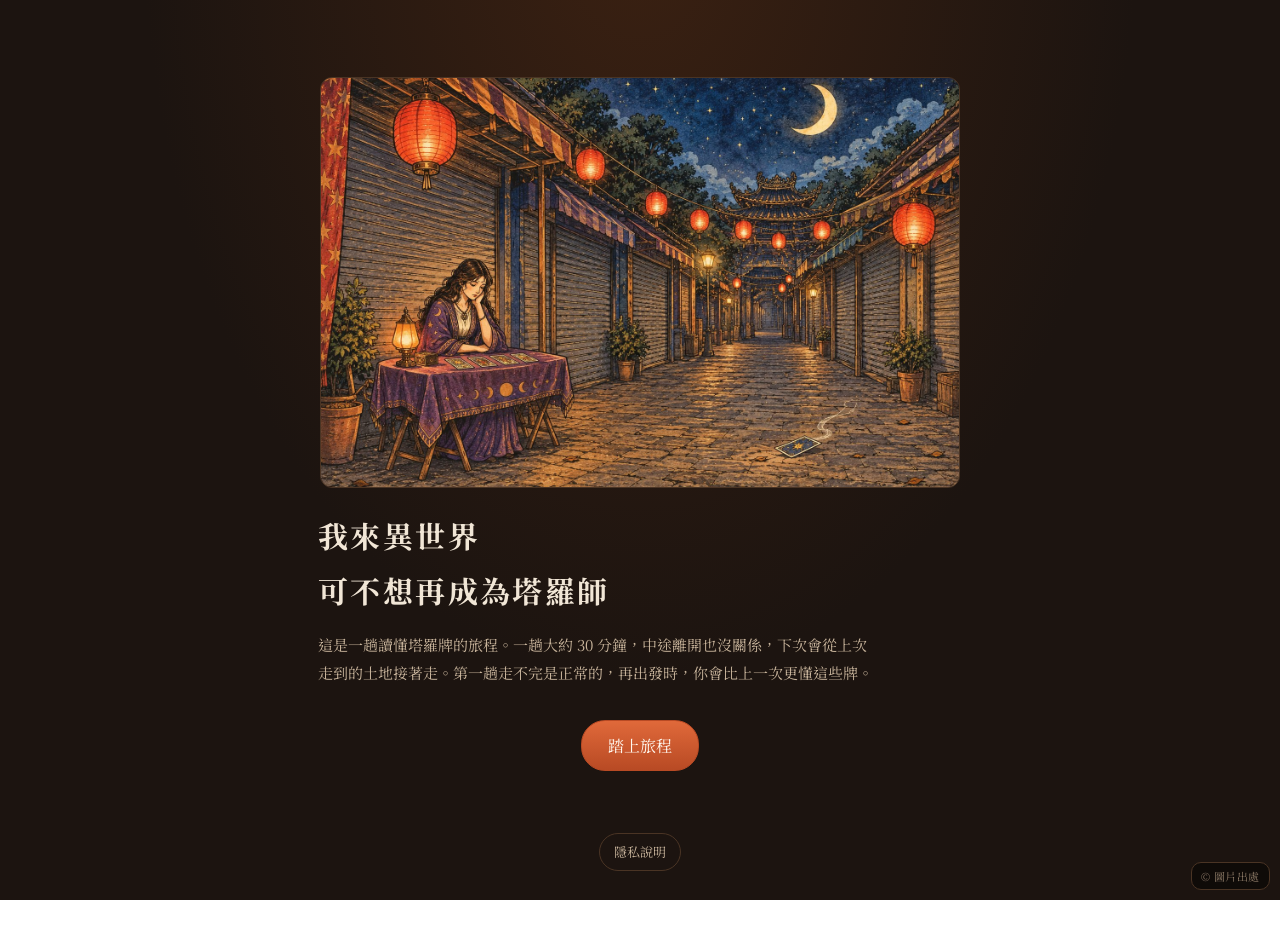
==== story/index.html @ 903586c2 "發佈阿爾卡納：共同首頁＋找塔羅師，本傳移到 story/ - 根目錄改為共同首頁與《來異世界找塔羅師》（星空首頁、Arcana Sky 標題與流星） - 《我來異世界可不想再成為塔羅師》移到 stor" ====
<!DOCTYPE html>
<html lang="zh-Hant">
<head>
<meta charset="utf-8">
<meta name="viewport" content="width=device-width, initial-scale=1">
<title>我來異世界可不想再成為塔羅師</title>
<link rel="stylesheet" href="../fonts/fonts.css">
<style>
:root{
  --bg:#1c1410; --bg2:#26190f; --ink:#f1e6d6; --ink2:#c9b59c; --muted:#8c7a66;
  --ember:#e0693a; --ember2:#f2a35c; --gold:#e8c27a; --line:#4a3424; --card:#f4e9d6; --card-ink:#3a2618;
}
*{box-sizing:border-box}
html,body{margin:0;background:radial-gradient(ellipse at 50% -10%,#3b2112 0%,var(--bg) 55%) fixed;color:var(--ink);
  font-family:"Noto Serif TC","Songti TC","PMingLiU",serif;line-height:1.85;min-height:100vh}
header{position:sticky;top:0;z-index:5;background:rgba(28,20,16,.92);backdrop-filter:blur(6px);border-bottom:1px solid var(--line);
  padding:10px 16px;display:flex;flex-wrap:wrap;gap:10px 16px;align-items:center;font-size:14px;color:var(--ink2)}
.meter{display:flex;align-items:center;gap:8px}
.meter-bar{width:120px;height:8px;border-radius:4px;background:#3a281b;overflow:hidden}
#heat-fill{height:100%;width:0;background:linear-gradient(90deg,var(--ember),var(--ember2));transition:width .6s}
#wand{padding:2px 8px;border:1px solid var(--line);border-radius:10px}
#wand.awake{color:var(--gold);border-color:var(--gold);box-shadow:0 0 10px rgba(232,194,122,.35)}
.spacer{flex:1}
.tool{background:none;border:1px solid var(--line);color:var(--muted);font:inherit;font-size:12px;padding:2px 8px;border-radius:8px;cursor:pointer}
.tool:hover{color:var(--ink2)}
#flags{display:none;gap:6px;flex-basis:100%;flex-wrap:wrap}
.flag{font-size:12px;padding:0 6px;border-radius:6px;background:#2d1f15}
.flag.good{color:#9fd18b}.flag.bad{color:#e88a7a}
main{max-width:680px;margin:0 auto;padding:28px 18px 80px}
#stage{animation:fade .4s}
@keyframes fade{from{opacity:0;transform:translateY(6px)}to{opacity:1}}
.chapter-kicker{color:var(--ember2);letter-spacing:.4em;font-size:14px;margin-top:20px}
.chapter-title{font-size:56px;margin:0;letter-spacing:.2em;color:var(--ink)}
.lead{color:var(--ink2);font-size:18px}
.home-intro{max-width:560px;margin:6px 0 18px;color:var(--ink2);font-size:15px;line-height:1.9}
.home-intro p{margin:6px 0}
.cover-hero{position:relative;max-width:760px;margin:10px auto 18px;border-radius:10px;overflow:hidden;border:1px solid var(--line)}
.cover-hero img{display:block;width:100%;aspect-ratio:3/2;object-fit:cover}
.cover-ov{position:absolute;left:0;right:0;bottom:0;padding:70px 24px 18px;background:linear-gradient(180deg,rgba(12,9,14,0) 0%,rgba(12,9,14,.55) 40%,rgba(12,9,14,.85) 100%)}
.cover-title{margin:0;font-size:clamp(36px,8vw,56px);letter-spacing:.2em;color:#fff8ec;text-shadow:0 2px 12px rgba(0,0,0,.7)}
.cover-lead{margin:4px 0 0;font-size:clamp(14px,3.6vw,18px);color:#f3e6cf;text-shadow:0 1px 8px rgba(0,0,0,.8)}.lead.small{font-size:15px;text-align:center}
.panel{background:rgba(255,255,255,.03);border:1px solid var(--line);border-radius:12px;padding:6px 18px;color:var(--ink2);font-size:15px}
.panel b{color:var(--ink)}
.step-label{font-size:13px;letter-spacing:.25em;color:var(--ember2);margin-bottom:14px}
.major-label{color:var(--gold)}
.narr{font-size:17px;margin:0 0 12px}
.hint{color:var(--muted);font-size:13px;text-align:center}
.dejavu{color:var(--gold);font-style:italic;font-size:15px;opacity:.9}
.btn-row{display:flex;gap:10px;justify-content:center;margin-top:22px;flex-wrap:wrap}
.btn{font:inherit;font-size:16px;padding:10px 26px;border-radius:24px;cursor:pointer;border:1px solid var(--ember)}
.btn.primary{background:linear-gradient(180deg,#e0693a,#b84a24);color:#fff8ef;border-color:#b84a24}
.btn.primary:hover{filter:brightness(1.1)}
.btn.ghost{background:none;color:var(--ink2);border-color:var(--line)}
.card-row{display:flex;gap:18px;justify-content:center;margin:20px 0 34px;flex-wrap:wrap}
.card-slot{display:flex;flex-direction:column;align-items:center;gap:6px}
.slot-cap{font-size:13px;color:var(--muted);letter-spacing:.2em}
.card{width:112px;height:187px;border-radius:8px;position:relative;flex:none}
.card.back{background:#5a2b16;border:2px solid #8a4a2a;box-shadow:0 6px 16px rgba(0,0,0,.4)}
.back-pattern{position:absolute;inset:8px;border:1px solid rgba(242,163,92,.5);border-radius:6px;
  background:repeating-linear-gradient(45deg,rgba(242,163,92,.12) 0 6px,transparent 6px 12px)}
.card.back.clickable{cursor:pointer;transition:transform .2s}
.card.back.clickable:hover{transform:translateY(-6px);box-shadow:0 10px 22px rgba(224,105,58,.35)}
.card.back.dim{opacity:.3;cursor:default;transform:none;box-shadow:none}
.card.face{background:var(--card);color:var(--card-ink);border:2px solid #c9a774;box-shadow:0 6px 16px rgba(0,0,0,.45)}
.card.face.major{border-color:var(--gold);background:linear-gradient(180deg,#fbf2df,#efdcb8)}
.card-inner{position:absolute;inset:0;display:flex;flex-direction:column;align-items:center;justify-content:center;gap:4px;transition:transform .3s}
.card.reversed .card-inner{transform:rotate(180deg)}
/* 1909 Pam-A 牌面 */
.card.face.art{padding:0;overflow:visible;background:#f4ecd8;border:2px solid #c9a774}
.card.face.art.major{border-color:var(--gold)}
.card-art{position:absolute;inset:0;border-radius:6px;overflow:hidden;transition:transform .3s}
.card-art img{width:100%;height:100%;object-fit:cover;display:block}
.card.reversed .card-art{transform:rotate(180deg)}
.card-cap{position:absolute;bottom:-24px;left:-20px;right:-20px;text-align:center;font-size:12px;color:var(--ink2);letter-spacing:.08em;white-space:nowrap}
.card.reversed .card-cap .o{color:#e88a7a}
/* 小牌（回憶、圖鑑、回憶牆） */
.mini-art{display:inline-block;flex:none;width:var(--mw,44px);aspect-ratio:3/5;border-radius:4px;overflow:hidden;border:1px solid #c9a774;background:#f4ecd8;vertical-align:middle}
.mini-art img{width:100%;height:100%;object-fit:cover;display:block}
.mini-art.rev img{transform:rotate(180deg)}
.mini-art.back{background:repeating-linear-gradient(45deg,rgba(242,163,92,.12) 0 5px,transparent 5px 10px),#3a2214;border-color:var(--line);display:inline-grid;place-items:center;color:var(--muted);font-size:18px}
.sum-card{width:auto;min-width:150px;display:flex;align-items:center;gap:10px}
.sum-card .mini-art{--mw:46px}
.cgrid{display:grid;grid-template-columns:repeat(4,1fr);gap:10px}
@media (max-width:420px){.cgrid{grid-template-columns:repeat(2,1fr)}}
.ccell{display:flex;flex-direction:column;align-items:center;gap:5px;padding:8px 4px;border-radius:8px;border:1px solid var(--line);font-size:13px;text-align:center}
.ccell .mini-art{--mw:64px}
.ccell small{font-size:11px;color:var(--muted)}
.ccell.solved{background:rgba(232,194,122,.15);border-color:var(--gold);color:var(--gold)}
.ccell.solved .mini-art{border-color:var(--gold);box-shadow:0 0 10px rgba(232,194,122,.35)}
.ccell.seen{color:var(--ink2)}.ccell.seen .mini-art{opacity:.45;filter:grayscale(.6)}
.ccell.unseen{color:var(--muted)}
.portrait.has-img{width:88px;height:88px;padding:0;overflow:hidden}
.portrait.has-img img{width:100%;height:100%;object-fit:cover;display:block}
.cover-img{display:block;width:100%;max-width:760px;margin:18px auto 6px;border-radius:10px;border:1px solid var(--line);aspect-ratio:3/2;object-fit:cover}
.cc-cover{display:block;width:calc(100% + 40px);margin:-18px -20px 12px;height:120px;object-fit:cover;border-radius:14px 14px 0 0;opacity:.9}
.chapter-card{overflow:hidden}
.wt-cards{display:flex;gap:6px;margin:4px 0 6px}
.wt-cards .mini-art{--mw:34px}
.card-num{font-size:34px;font-weight:700;color:#a7432a}
.card.major .card-num{color:#8a6a1e}
.card-name{font-size:18px;font-weight:600;letter-spacing:.1em}
.card-code{font-size:11px;color:#8c7356;letter-spacing:.15em}
.card-orient{position:absolute;bottom:-24px;left:0;right:0;text-align:center;font-size:12px;color:var(--ink2)}
.card.reversed .card-orient{color:#e88a7a}
.flip-in{animation:flip .45s}
@keyframes flip{from{transform:rotateY(90deg)}to{transform:rotateY(0)}}
.event{display:flex;gap:22px;align-items:flex-start;margin-bottom:40px}
.event .card{margin-top:4px}
.event-text{flex:1}
@media (max-width:520px){.event{flex-direction:column;align-items:center}.event .card{margin-bottom:22px}}
.options{display:flex;flex-direction:column;gap:10px}
.option{font:inherit;font-size:16px;text-align:left;padding:12px 16px;border-radius:10px;cursor:pointer;
  background:rgba(255,255,255,.04);color:var(--ink);border:1px solid var(--line);transition:all .2s}
.option:hover:not(:disabled){border-color:var(--ember2);background:rgba(224,105,58,.08)}
.option.picked{border-color:var(--ember2);background:rgba(224,105,58,.14)}
.option.faded{opacity:.35}
.option:disabled{cursor:default}
.outcome{margin-top:18px}
.attitude{font-size:14px;color:var(--ink2);border-left:3px solid var(--line);padding-left:10px}
.gain{display:inline-block;margin-top:4px;padding:2px 14px;border-radius:14px;background:rgba(224,105,58,.2);color:var(--ember2);font-weight:600;animation:pop .5s}
.gain.muted{background:rgba(255,255,255,.05);color:var(--muted);font-weight:400}
@keyframes pop{0%{transform:scale(.6);opacity:0}70%{transform:scale(1.15)}100%{transform:scale(1)}}
.ending{text-align:center;padding:30px 20px;border-radius:14px;border:1px solid var(--line);margin-top:10px}
.ending.awake{border-color:var(--gold);box-shadow:0 0 40px rgba(232,194,122,.2) inset}
.ending-tag{margin-top:10px;font-size:14px;letter-spacing:.2em;color:var(--gold)}
.ending.half .ending-tag{color:var(--muted)}
.summary{display:flex;flex-direction:column;gap:6px}
.sum-row{display:flex;gap:12px;align-items:center;padding:8px 12px;border-radius:8px;background:rgba(255,255,255,.03);font-size:15px}
.sum-card{width:96px;flex:none;color:var(--ink)}
.sum-att{flex:1;color:var(--ink2)}
.pt{color:var(--ember2);font-weight:600}.pt.zero{color:var(--muted)}.pt.muted{color:var(--muted);font-weight:400;font-size:13px}
.grid{display:grid;grid-template-columns:repeat(4,1fr);gap:8px}
.cell{border-radius:8px;padding:10px 6px;text-align:center;font-size:14px;border:1px solid var(--line);min-height:58px;display:flex;flex-direction:column;justify-content:center}
.cell small{font-size:11px;color:var(--muted)}
.cell.solved{background:rgba(232,194,122,.15);border-color:var(--gold);color:var(--gold)}
.cell.seen{color:var(--ink2);opacity:.6}
.cell.unseen{color:var(--muted)}
h3.sec{font-size:15px;color:var(--ink2);letter-spacing:.15em;margin:22px 0 10px;font-weight:600}
.people{display:grid;grid-template-columns:1fr 1fr;gap:10px}
@media (max-width:520px){.people{grid-template-columns:1fr}}
.person{display:flex;gap:12px;border:1px solid var(--line);border-radius:10px;padding:10px;background:rgba(255,255,255,.03)}
.person.met{border-color:#7a4a2a}
.portrait{width:72px;height:96px;flex:none;border-radius:8px;background:linear-gradient(180deg,#4a2615,#2b170d);border:1px solid #8a4a2a;
  display:flex;flex-direction:column;align-items:center;justify-content:center;color:var(--ember2);font-size:22px;font-weight:700}
.portrait small{font-size:10px;color:var(--muted);font-weight:400;margin-top:4px}
.person.unmet .portrait{background:#241912;border-color:var(--line);color:var(--muted)}
.pname{font-weight:600;color:var(--ink)}.pcard{font-size:12px;color:var(--gold);margin-left:8px;font-weight:400}
.pinfo p{margin:4px 0 0;font-size:13px;line-height:1.7;color:var(--ink2)}
.person.unmet .pname{color:var(--muted)}
#toast{position:fixed;left:50%;bottom:24px;transform:translate(-50%,20px);background:#3a2214;border:1px solid var(--gold);color:var(--gold);
  padding:8px 18px;border-radius:20px;opacity:0;pointer-events:none;z-index:30}
#toast.show{animation:toast 2.4s}
@keyframes toast{0%{opacity:0;transform:translate(-50%,20px)}12%,80%{opacity:1;transform:translate(-50%,0)}100%{opacity:0;transform:translate(-50%,0)}}
.center{text-align:center}
.deck-table{position:relative;height:250px;margin:10px 0 0}
.deck-card{position:absolute;left:50%;top:20px;margin-left:-56px;transition:transform .6s cubic-bezier(.2,.8,.2,1),opacity .4s,top .3s}
.deck-card.shuffling{animation:riffle .7s ease-in-out 2}
@keyframes riffle{0%,100%{transform:translateX(0)}35%{transform:translateX(var(--dx)) rotate(4deg)}65%{transform:translateX(calc(var(--dx) * -.3))}}
.deck-card.fanned:hover:not(.taken):not(.dim){top:4px}
.deck-card.taken{opacity:0;pointer-events:none}
.deck-card.dim{opacity:.25;cursor:default}
.picked-row{min-height:200px;margin-top:0}
.picked-row .slot-cap{margin-top:22px}
body[data-theme="water"]{--bg:#0e1820;--bg2:#13222d;--ink:#e3eef3;--ink2:#a9c3cf;--muted:#6f8a97;
  --ember:#3a8fb7;--ember2:#7cc4e0;--gold:#bfe3f0;--line:#244150;--card:#eef5f7;--card-ink:#173040}
body[data-theme="water"]{background:radial-gradient(ellipse at 50% -10%,#173a4d 0%,var(--bg) 55%) fixed}
body[data-theme="water"] header{background:rgba(14,24,32,.92)}
body[data-theme="water"] .meter-bar{background:#1d3340}
body[data-theme="water"] .card.back{background:#16405a;border-color:#2f6f8f}
body[data-theme="water"] .back-pattern{border-color:rgba(124,196,224,.5);background:repeating-linear-gradient(45deg,rgba(124,196,224,.12) 0 6px,transparent 6px 12px)}
body[data-theme="water"] .card.face{border-color:#8fb9c9}
body[data-theme="water"] .card.face.major{border-color:#c9a774;background:linear-gradient(180deg,#fbf2df,#efdcb8)}
body[data-theme="water"] .card-num{color:#2a6f93}
body[data-theme="water"] .card.major .card-num{color:#8a6a1e}
body[data-theme="water"] .btn.primary{background:linear-gradient(180deg,#3a8fb7,#256a8c);border-color:#256a8c}
body[data-theme="water"] .option:hover:not(:disabled){background:rgba(58,143,183,.1)}
body[data-theme="water"] .option.picked{background:rgba(58,143,183,.18)}
body[data-theme="water"] .gain{background:rgba(58,143,183,.22)}
body[data-theme="water"] .portrait{background:linear-gradient(180deg,#1b4560,#10283a);border-color:#2f6f8f}
body[data-theme="water"] #toast{background:#14303f}
body[data-theme="air"]{--bg:#15161d;--bg2:#1c1d27;--ink:#eceef6;--ink2:#b4b8cc;--muted:#7a7f96;
  --ember:#6c74b8;--ember2:#aab1ea;--gold:#d9dcf5;--line:#33364a;--card:#f1f2f7;--card-ink:#24263a}
body[data-theme="air"]{background:radial-gradient(ellipse at 50% -10%,#2a2d45 0%,var(--bg) 55%) fixed}
body[data-theme="air"] header{background:rgba(21,22,29,.92)}
body[data-theme="air"] .meter-bar{background:#262838}
body[data-theme="air"] .card.back{background:#2f3352;border-color:#555b8f}
body[data-theme="air"] .back-pattern{border-color:rgba(170,177,234,.5);background:repeating-linear-gradient(45deg,rgba(170,177,234,.12) 0 6px,transparent 6px 12px)}
body[data-theme="air"] .card.face{border-color:#a6aac8}
body[data-theme="air"] .card-num{color:#4b52a0}
body[data-theme="air"] .btn.primary{background:linear-gradient(180deg,#6c74b8,#4d5494);border-color:#4d5494}
body[data-theme="air"] .option:hover:not(:disabled){background:rgba(108,116,184,.1)}
body[data-theme="air"] .option.picked{background:rgba(108,116,184,.2)}
body[data-theme="air"] .gain{background:rgba(108,116,184,.25)}
body[data-theme="air"] .portrait{background:linear-gradient(180deg,#30355a,#1d2036);border-color:#555b8f}
body[data-theme="air"] #toast{background:#262840}
body[data-theme="earth"]{--bg:#14170f;--bg2:#1b1f14;--ink:#eee9d6;--ink2:#c3bc9c;--muted:#8a8669;
  --ember:#7f9440;--ember2:#c9b45a;--gold:#e6d58c;--line:#3a3f27;--card:#f3efdf;--card-ink:#2e2b17}
body[data-theme="earth"]{background:radial-gradient(ellipse at 50% -10%,#2f3518 0%,var(--bg) 55%) fixed}
body[data-theme="earth"] header{background:rgba(20,23,15,.92)}
body[data-theme="earth"] .meter-bar{background:#272b1a}
body[data-theme="earth"] .card.back{background:#3d4520;border-color:#6d7a36}
body[data-theme="earth"] .back-pattern{border-color:rgba(201,180,90,.5);background:repeating-linear-gradient(45deg,rgba(201,180,90,.12) 0 6px,transparent 6px 12px)}
body[data-theme="earth"] .card.face{border-color:#bfb17a}
body[data-theme="earth"] .card-num{color:#6b7a2a}
body[data-theme="earth"] .card.major .card-num{color:#8a6a1e}
body[data-theme="earth"] .btn.primary{background:linear-gradient(180deg,#7f9440,#5f7130);border-color:#5f7130}
body[data-theme="earth"] .option:hover:not(:disabled){background:rgba(127,148,64,.1)}
body[data-theme="earth"] .option.picked{background:rgba(127,148,64,.2)}
body[data-theme="earth"] .gain{background:rgba(127,148,64,.25)}
body[data-theme="earth"] .portrait{background:linear-gradient(180deg,#3f4722,#232812);border-color:#6d7a36}
body[data-theme="earth"] #toast{background:#2a3018}
.chapter-card.theme-air{background:linear-gradient(135deg,#262a44,#15161d);border-color:#555b8f;color:#eceef6}
.chapter-card.theme-earth{background:linear-gradient(135deg,#2f3518,#14170f);border-color:#6d7a36;color:#eee9d6}
body[data-theme="cliff"]{--bg:#110f17;--bg2:#1a1722;--ink:#f0eadb;--ink2:#c2b9a3;--muted:#857d6c;
  --ember:#b8913f;--ember2:#e3c172;--gold:#f0d68c;--line:#3a3329;--card:#f6efdf;--card-ink:#2b2416}
body[data-theme="cliff"]{background:radial-gradient(ellipse at 50% -10%,#2c2338 0%,var(--bg) 60%) fixed}
body[data-theme="cliff"] header{background:rgba(17,15,23,.92)}
body[data-theme="cliff"] .btn.primary{background:linear-gradient(180deg,#b8913f,#8c6c2a);border-color:#8c6c2a}
body[data-theme="cliff"] .option.picked{background:rgba(184,145,63,.18)}
#hud.finale .meter,#hud.finale #wand,#hud.finale #run-num,#hud.finale #toggle-flags,#hud.finale #reset{display:none}
.chapter-card.theme-cliff{background:linear-gradient(135deg,#2c2338,#110f17);border-color:#8c6c2a;color:#f0eadb}
.toolchip{display:inline-block;padding:2px 10px;border-radius:12px;border:1px solid var(--line);margin:2px;font-size:14px;color:var(--muted)}
.toolchip.on{border-color:var(--gold);color:var(--gold)}
.judge-block{margin:18px 0 6px}
.judge-land{font-size:14px;letter-spacing:.2em;color:var(--ember2);margin-bottom:8px}
.own{display:flex;gap:8px;margin-top:8px}
.own-input{flex:1;font:inherit;font-size:15px;padding:8px 12px;border-radius:10px;border:1px solid var(--line);background:rgba(255,255,255,.04);color:var(--ink)}
.btn.small{font-size:14px;padding:6px 16px}
.judged{color:var(--gold)}
.home-title{font-size:30px;margin:6px 0 0;letter-spacing:.08em}
.chapters{display:grid;gap:14px;margin-top:20px}
.chapter-card{font:inherit;text-align:left;cursor:pointer;border-radius:14px;padding:18px 20px;border:1px solid;transition:transform .2s}
.chapter-card:hover{transform:translateY(-3px)}
.chapter-card.theme-fire{background:linear-gradient(135deg,#3a1d10,#1f140e);border-color:#7a4a2a;color:#f1e6d6}
.chapter-card.theme-water{background:linear-gradient(135deg,#123247,#0e1820);border-color:#2f6f8f;color:#e3eef3}
.cc-kicker{font-size:13px;letter-spacing:.3em;opacity:.7}
.cc-title{font-size:32px;font-weight:700;letter-spacing:.2em}
.cc-lead{opacity:.85}
.cc-meta{font-size:13px;opacity:.6;margin-top:6px}
.meet{margin:4px 0 12px;padding:6px 12px;border-left:3px solid var(--ember2);background:rgba(255,255,255,.04);border-radius:0 8px 8px 0;font-size:14px;color:var(--ink2)}
.meet b{color:var(--ink);margin-right:2px}.meet-label{font-size:11px;letter-spacing:.2em;color:var(--ember2);margin-right:10px}
#confirm{position:fixed;inset:0;background:rgba(0,0,0,.6);display:none;align-items:center;justify-content:center;z-index:20}
#confirm .box{background:var(--bg2);border:1px solid var(--line);border-radius:12px;padding:20px 24px;max-width:320px;text-align:center}
.journey-box{text-align:center;margin:8px 0 28px}
.spread{display:flex;flex-direction:column;gap:16px;margin:10px 0 24px;padding:18px;border:1px solid var(--line);border-radius:14px;background:rgba(255,255,255,.03)}
.spread-label{font-size:13px;color:var(--muted);letter-spacing:.15em;margin-bottom:6px}
.spread-cards{display:flex;flex-wrap:wrap;gap:6px}
.mini{width:48px;height:76px;border-radius:5px;background:var(--card);color:var(--card-ink);border:1px solid #c9a774;display:flex;flex-direction:column;align-items:center;justify-content:center;font-size:11px;line-height:1.25;text-align:center;padding:2px}
.mini b{font-size:15px}
.mini.major{border-color:var(--gold);background:linear-gradient(180deg,#fbf2df,#efdcb8)}
.mini.rev{transform:rotate(180deg)}
.spread-quotes p{margin:4px 0;color:var(--ink);font-size:16px}
.narr.wedge{font-size:18px;line-height:2.1}
.keep-tilt{color:var(--ink);max-width:640px;margin:18px auto 6px;padding:16px 18px;border:1px solid var(--line);border-radius:12px;background:rgba(255,255,255,.03)}
.keep-tilt h3{margin:0 0 10px;font-size:16px;letter-spacing:.12em;color:var(--gold)}
.tilt-row{display:grid;grid-template-columns:56px 1fr 80px;gap:10px;align-items:center;margin:8px 0;font-size:14px}
.tilt-axis{position:relative;height:18px}
.tilt-axis::before{content:"";position:absolute;left:0;right:0;top:8px;height:2px;background:var(--line)}
.tilt-axis::after{content:"";position:absolute;left:50%;top:2px;width:2px;height:14px;background:var(--gold);transform:translateX(-1px)}
.tilt-dot{position:absolute;top:2px;width:14px;height:14px;border-radius:50%;background:var(--ember2);transform:translateX(-7px);box-shadow:0 0 8px rgba(232,194,122,.5)}
.tilt-ends{display:grid;grid-template-columns:56px 1fr 80px;gap:10px;font-size:11px;color:var(--muted)}
.tilt-ends span:nth-child(2){display:flex;justify-content:space-between}
.tilt-word{color:var(--ink2);font-size:13px}
.tilt-row small{display:block;font-size:11px;color:var(--muted)}
.tilt-read{margin-top:12px;padding-top:12px;border-top:1px dashed var(--line);font-size:15px;line-height:1.85;color:var(--ink)}
.tilt-read p{margin:0 0 8px}
.tilt-mode{margin-top:14px;padding-top:12px;border-top:1px dashed var(--line);font-size:15px;line-height:1.8;color:var(--ink2)}
.tilt-mode b{color:var(--ink);font-size:18px}
.wedge-img{display:block;width:100%;max-width:760px;margin:6px auto 18px;border-radius:10px;border:1px solid var(--line);aspect-ratio:1299/833;object-fit:cover}
.atlas-btn{position:relative}
.atlas-btn.fresh{border-color:var(--gold);color:var(--gold);box-shadow:0 0 0 0 rgba(232,194,122,.6);animation:atlasPulse 1.8s ease-out infinite}
.atlas-btn.fresh::after{content:"新";position:absolute;top:-8px;right:-8px;background:var(--gold);color:#2a1a0c;font-size:11px;font-weight:700;border-radius:10px;padding:1px 6px}
@keyframes atlasPulse{0%{box-shadow:0 0 0 0 rgba(232,194,122,.55)}70%{box-shadow:0 0 0 14px rgba(232,194,122,0)}100%{box-shadow:0 0 0 0 rgba(232,194,122,0)}}
.atlas-lead{color:var(--ink2);margin:0 0 6px}
.atlas-nav{display:flex;flex-wrap:wrap;gap:6px;margin:10px 0 4px}
.atlas-nav a{font-size:13px;color:var(--ink2);border:1px solid var(--line);border-radius:14px;padding:2px 12px;text-decoration:none}
.atlas-land{margin-top:28px;padding-top:6px;border-top:1px solid var(--line)}
.atlas-land h2{font-size:22px;margin:10px 0 4px;letter-spacing:.1em}
.atlas-missing{font-size:14px;color:var(--ink2);margin:4px 0 0;padding:8px 12px;border-left:3px solid var(--gold);background:rgba(255,255,255,.03);border-radius:0 8px 8px 0}
.wedge-card{justify-content:center}
.keep-title{text-align:center;font-size:26px;margin:6px 0;letter-spacing:.08em}
.keep-holder{display:flex;justify-content:center;margin:16px 0}
.keep-img{width:100%;max-width:min(520px,calc((100svh - 150px) * .5625));border-radius:12px;box-shadow:0 10px 30px rgba(0,0,0,.5)}
.wall{display:grid;grid-template-columns:repeat(auto-fill,minmax(180px,1fr));gap:14px;margin:18px 0}
.wall-tile{font:inherit;text-align:left;background:linear-gradient(180deg,#2c2338,#110f17);color:#f0eadb;border:1px solid #8c6c2a;border-radius:12px;padding:14px;cursor:pointer;min-height:150px;display:flex;flex-direction:column;gap:4px}
.wall-tile.loop{border-color:#4a3d55;opacity:.85}
.wall-tile:hover{filter:brightness(1.15)}
.wt-n{font-size:20px;font-weight:700}.wt-e{font-size:13px;color:#c9a774}.wt-q{font-size:14px;flex:1;line-height:1.6}.wt-d{font-size:12px;color:#857d6c}
.fb-label{margin:18px 0 6px;color:var(--ink2);font-size:14px}
.fb-row{display:flex;gap:8px;flex-wrap:wrap}
.option.fb-chip{width:auto;display:inline-block;margin:0}
.star{font-size:30px;background:none;border:none;color:#5a5048;cursor:pointer;padding:0 2px}.star.on{color:var(--gold)}
.fb-input,.fb-text{width:100%;box-sizing:border-box}
.fb-text{min-height:120px;font:inherit;resize:vertical}
.privacy p{margin:12px 0;line-height:1.9}
.home-foot{display:flex;gap:10px;justify-content:center;flex-wrap:wrap;margin-top:34px}
.btn.small{font-size:13px;padding:6px 14px}
a.btn{text-decoration:none;display:inline-block}
[hidden]{display:none!important}
.keep-lead{text-align:center;color:var(--ink2);margin:4px 0 0}
.keep-lines{max-width:560px;margin:10px auto 0;color:var(--ink2);font-size:15px;line-height:1.9}
.keep-lines p{margin:4px 0}
.hint.center{text-align:center}
#credit-tag{position:fixed;right:10px;bottom:10px;z-index:15;display:none;font:inherit;font-size:11px;letter-spacing:.05em;padding:3px 9px;border-radius:10px;
  background:rgba(0,0,0,.45);border:1px solid var(--line);color:var(--muted);cursor:pointer}
#credit-tag:hover{color:var(--ink2)}
#credits{position:fixed;inset:0;background:rgba(0,0,0,.7);display:none;align-items:center;justify-content:center;z-index:30;padding:16px}
#credits .box{background:var(--bg2);border:1px solid var(--line);border-radius:12px;padding:22px 24px;max-width:460px;font-size:14px;line-height:1.9;color:var(--ink2)}
#credits h3{margin:0 0 8px;color:var(--ink);font-size:18px;letter-spacing:.1em}
#credits p{margin:8px 0}
.unlock-hint{text-align:center;color:var(--muted);font-size:14px;margin:6px 0 0}
/* 圖鑑放大視窗 */
.zoomable{cursor:pointer;transition:transform .15s,box-shadow .15s}
.zoomable:hover{transform:translateY(-2px);box-shadow:0 6px 16px rgba(0,0,0,.35)}
#zoom{position:fixed;inset:0;z-index:30;background:rgba(0,0,0,.72);display:flex;align-items:center;justify-content:center;padding:16px}
.zoom-box{position:relative;background:var(--bg2);border:1px solid var(--line);border-radius:14px;max-width:640px;width:100%;max-height:92vh;overflow:auto;
  display:flex;gap:20px;padding:22px;align-items:flex-start}
@media (max-width:560px){.zoom-box{flex-direction:column;align-items:center;padding:18px}}
.zoom-x{position:absolute;top:6px;right:10px;background:none;border:none;color:var(--ink2);font-size:28px;line-height:1;cursor:pointer;padding:4px 8px}
.zoom-portrait{flex:none;width:240px;aspect-ratio:1/1;object-fit:cover;border-radius:10px;border:1px solid #8a4a2a}
.zoom-portrait.ph{display:grid;place-items:center;background:linear-gradient(180deg,#4a2615,#2b170d);font-size:22px}
.zoom-card{flex:none;width:200px;aspect-ratio:3/5;border-radius:8px;overflow:hidden;border:2px solid #c9a774;background:#f4ecd8}
.zoom-card img{width:100%;height:100%;object-fit:cover;display:block}
.zoom-card.rev img{transform:rotate(180deg)}
@media (max-width:560px){.zoom-portrait{width:180px}.zoom-card{width:150px}}
.zoom-body{flex:1;min-width:0}
.zoom-body h3{margin:0;font-size:22px;color:var(--gold)}
.zoom-sub{font-size:13px;color:var(--ink2);letter-spacing:.08em;margin-bottom:8px}
.zoom-body p{margin:4px 0 10px;font-size:15px}
.zoom-tag{color:var(--ink2)}
.zoom-sec{font-size:12px;color:var(--muted);letter-spacing:.12em;margin-top:12px;border-top:1px solid var(--line);padding-top:8px}
.zoom-got{color:var(--gold)}
.zoom-not{color:var(--muted)}
.meaning-box{margin:10px 0;padding:10px 12px;border-radius:8px;background:rgba(201,167,116,.10);border:1px solid rgba(201,167,116,.35);font-size:14px;line-height:1.7}
.meaning-box b{display:block;color:var(--gold);font-size:13px;letter-spacing:.06em;margin-bottom:2px}
.tip-box{margin:8px 0;padding:8px 12px;border-radius:8px;border:1px dashed var(--line);font-size:14px;color:var(--ink2)}
.home-hero{display:block;width:100%;max-width:640px;margin:0 auto 14px;border-radius:12px;border:1px solid var(--line);aspect-ratio:1299/833;object-fit:cover}
.knows-box{display:flex;gap:8px;align-items:center;justify-content:center;margin:6px 0 0;font-size:14px;color:var(--ink2);cursor:pointer}
.knows-box input{width:18px;height:18px;accent-color:#c9a774}

/* ===== 楔子：一路往下滑（2026-11-23） ===== */
body.wedge-mode{background:#0d0907}
body.wedge-mode #credit-tag{display:none!important}
.ws{margin:-28px -18px 0;position:relative}
.ws-top{position:sticky;z-index:3;overflow:visible;will-change:transform}
.ws-top img{position:absolute;left:0;top:0;width:100%;object-fit:cover;object-position:28% 60%;display:block}
/* 圖的下緣淡進黑色，並往下多蓋一段：文字捲上來時會先淡掉，像是消失在圖裡 */
.ws-fade{position:absolute;left:0;right:0;top:calc(var(--h, 300px) - 80px);height:160px;pointer-events:none;
  background:linear-gradient(180deg,rgba(13,9,7,0) 0%,#0d0907 50%,rgba(13,9,7,.85) 62%,rgba(13,9,7,0) 100%)}
.ws-label{position:absolute;left:18px;top:12px;font-size:13px;letter-spacing:.3em;color:#f3e6cf;text-shadow:0 1px 8px rgba(0,0,0,.9)}
.ws-body{position:relative;z-index:1;padding:84px 22px 0;max-width:640px;margin-left:auto;margin-right:auto}
.ws-body .narr.wedge{margin:0 0 2.2em}
.ws-zone{position:relative;z-index:6}
.ws-fool{position:sticky;display:flex;justify-content:center;will-change:transform,opacity,filter}
.ws-fool .card{width:150px;height:250px}
.ws-fool .card-cap{display:none}
.ws-dark{position:fixed;inset:0;background:#000;opacity:0;z-index:4;pointer-events:none;transition:opacity .8s}
.ws-dark.out{opacity:0!important}
.ws-cue{position:fixed;left:50%;bottom:22px;transform:translateX(-50%);z-index:7;font-size:14px;letter-spacing:.3em;color:var(--ink2);
  display:flex;flex-direction:column;align-items:center;pointer-events:none;animation:cue 1.8s ease-in-out infinite}
.ws-cue span{font-size:22px;line-height:1}
@keyframes cue{0%,100%{translate:0 0}50%{translate:0 6px}}
@media (prefers-reduced-motion:reduce){.ws-cue{animation:none}}

/* ===== 「繼續」固定在畫面下方同一個位置（2026-11-23） ===== */
main{display:flex;flex-direction:column;min-height:calc(100svh - 52px)}
#stage{flex:1;display:flex;flex-direction:column}
/* 只固定「只有一顆按鈕」的那一列（繼續、前往下一章…）；有好幾顆按鈕的結尾列維持原位 */
#stage > .btn-row:last-child:has(> .btn:only-child),#stage .outcome > .btn-row:last-child:has(> .btn:only-child){position:sticky;bottom:0;z-index:4;margin-top:auto;padding:16px 0 calc(14px + env(safe-area-inset-bottom));
  background:linear-gradient(180deg,rgba(28,20,16,0),var(--bg) 45%)}
#stage .outcome > .btn-row:last-child:has(> .btn:only-child){margin-top:22px}
</style>
</head>
<body>
<header id="hud">
  <button class="tool" id="home">選單</button>
  <div class="meter"><span id="meter-name">火候</span> <div class="meter-bar"><div id="heat-fill"></div></div> <span id="heat-num"></span></div>
  <span id="wand"></span>
  <span id="run-num"></span>
  <span class="spacer"></span>
  <button class="tool" id="toggle-flags">旗標（測試）</button>
  <button class="tool" id="reset">重置進度</button>
  <div id="flags"></div>
</header>
<main><div id="stage"></div></main>
<div id="toast"></div>
<div id="confirm"><div class="box"><p id="confirm-text"></p>
  <div class="btn-row"><button class="btn primary" id="confirm-yes">清除</button><button class="btn ghost" id="confirm-no">取消</button></div></div></div>
<script>
// ================================================================
// 版本開關：試玩版與正式版 v1.0 用同一份程式。
// 正式版只改兩處：這一行改成 false，<title> 拿掉「試玩版：」。
// 試玩版：章節選單一開始就開放、顯示測試工具；正式版：真結局後才開放章節選單。
const DEMO = false;
// 公開測試（Beta）開關：首頁顯示「公開測試中」，回饋按鈕一開始就出現
const BETA = false;
// 分享用的遊戲網址（正式版 v1.0）
const SHARE_URL = "https://edchriswu.github.io/tarot-journey/story/";
// ================================================================
// 赤原試玩版事件資料（草稿）
// 每個計分事件：id = 牌號 + U(正位)/R(逆位)
// options: act 行為、att 背後態度、s 得分、res 結果、f 旗標變化 {角色: 'good'|'bad'|'normal'}
// bridges: 角色帶著好或壞的旗標出場時，替換 open 的承接句

const CARD_NAMES = {
  W01: "權杖王牌", W02: "權杖二", W03: "權杖三", W04: "權杖四", W05: "權杖五",
  W06: "權杖六", W07: "權杖七", W08: "權杖八", W09: "權杖九", W10: "權杖十",
  M04: "皇帝", M08: "力量", M14: "節制"
};

const EVENTS = {
  W01U: {
    open: "進入赤原的路上，草原突然燒起一小片野火。",
    body: "綾下意識舉起短魔杖，杖頭亮了一下就熄了，火也剛好被風吹滅。一個紅頭髮的少年從坡上衝下來，盯著她的杖直看。",
    options: [
      { act: "「這人是誰啊？」，把杖收回包袱，先不聲張，等弄清楚再說。", att: "怕麻煩，把火花壓下去", s: 0,
        res: "少年還是硬拉她進城，但綾一路上都不肯再提那道光。" },
      { act: "問少年：「你也看到了嗎？剛剛那是什麼？」", att: "對一閃而過的火花保持好奇", s: 1,
        res: "少年眼睛一亮：「我叫丈！走，帶你去見赤城大人！」", f: { 丈: "good" } },
      { act: "舉杖朝草原再揮一次，看看剛才是不是巧合。", att: "急著抓住火花，要它照自己的意思", s: 0,
        res: "杖怎麼揮都不亮。少年笑出聲：「火不是這樣叫的啦。」他拉著綾進城。" }
    ],
    dejavu: "綾隱約記得，那道光不是叫出來的。"
  },
  W01R: {
    open: "進入赤原的路上，草原突然燒起一片野火。",
    body: "綾舉起短魔杖，杖完全沒反應，火舌一下子捲到腳邊。濃煙裡，一隻手把她拖了出去——是個紅頭髮的少年。",
    options: [
      { act: "拍拍身上的灰站起來：「沒事，我自己出得來。」", att: "顧面子，不承認害怕", s: 0,
        res: "少年哼了一聲：「好啦好啦，英雄。」他還是領著綾進了城。", f: { 丈: "bad" } },
      { act: "坐在地上，手還在抖：「我……剛剛有點嚇到了。」", att: "承認恐懼，火才有地方重新燒起來", s: 1,
        res: "少年蹲下來：「怕很正常啊，我叫丈。」綾覺得杖在包袱裡微微發熱。", f: { 丈: "good" } },
      { act: "一回過神就問少年，哪裡可以學會用這根杖，免得下次又這樣。", att: "跳過感受，急著變強", s: 0,
        res: "丈說赤城大人什麼都懂，拉著她進城。綾的手一路都在抖，她自己沒發現。" }
    ],
    dejavu: "綾隱約記得，上次火燒過來的時候，她一直假裝自己不怕。"
  },

  W02U: {
    open: "丈帶綾爬上城牆，赤城正指著遠方。",
    body: "「那邊是田，那邊是礦場，再過去是還沒人開過的荒地。」他轉頭看綾：「你想留下來嗎？」",
    bridges: { 丈: { good: "丈興沖沖地帶綾爬上城牆，赤城正指著遠方。", bad: "丈一路沒說話，把綾帶上城牆就走了。赤城正指著遠方。" } },
    options: [
      { act: "說：「我還有地方要去，不想答應了又做不到。」", att: "不願投入，怕被綁住", s: 0,
        res: "赤城點點頭，沒再多說。城牆上的風有點冷。" },
      { act: "指著荒地問：「那裡如果要開墾，要多少人？多久？」", att: "把眼光放遠，開始規劃", s: 1,
        res: "赤城笑了，第一次正眼看她：「好問題。我想了三年。」", f: { 赤城: "good" } },
      { act: "說：「我想留下來。明年春天開荒，我可以先去找人、畫路。」", att: "急著一口氣把路全定死", s: 0,
        res: "赤城的笑意淡了：「你連那片地長什麼樣，都還沒走過。」" }
    ],
    dejavu: "綾隱約記得，城牆上的赤城想聽的，是她自己的看法。"
  },
  W02R: {
    open: "丈帶綾爬上城牆，赤城正和老臣吵得面紅耳赤。",
    body: "開拓荒地的圖已經放了三年，誰都說要等時機。赤城把圖塞給綾：「你說，現在該不該動？」",
    bridges: { 丈: { good: "丈興沖沖地帶綾爬上城牆，赤城正和老臣吵得面紅耳赤。", bad: "丈把綾帶上城牆就走了。赤城正和老臣吵得面紅耳赤。" } },
    options: [
      { act: "照圖上的數字算了一遍，說人手確實還不夠，再等一季比較穩。", att: "用理由掩蓋害怕", s: 0,
        res: "老臣連連點頭。赤城把圖捲起來，又塞回了櫃子。", f: { 赤城: "bad" } },
      { act: "說：「三年了，你們真的是在等時機嗎？」", att: "看見停滯背後的恐懼", s: 1,
        res: "城牆上安靜了很久。赤城突然大笑：「被一個小鬼說中了。」", f: { 赤城: "good" } },
      { act: "說：「我覺得現在就該動，我可以去試試看。」", att: "硬逼自己馬上出發，證明自己不怕", s: 0,
        res: "赤城盯著她：「你不怕？」綾答不出來，手心全是汗。圖又被捲了起來。" }
    ],
    dejavu: "綾隱約記得，上次城牆上大家都在講理由，沒人講出真正卡住的東西。"
  },

  W04U: {
    open: "赤原的主人家葵辦了豐收節，廣場上掛滿了燈。",
    body: "她把一大盤烤餅塞給綾：「客人先吃！」大家圍著火堆跳舞，有人朝綾伸出手。",
    options: [
      { act: "接過盤子，想說先幫忙搬柴、收碗，等一下再跳。", att: "用幫忙換位置，不敢只是被歡迎", s: 0,
        res: "葵把她手裡的碗搶走：「今天你是客人，懂不懂？」" },
      { act: "牽住那隻手跟著跳，跳得亂七八糟也沒關係。", att: "讓自己被接納，享受當下", s: 1,
        res: "跳到一半，綾突然發現，她已經很久沒有這樣笑了。", f: { 葵: "good" } },
      { act: "在旁邊坐下吃餅，看大家跳，覺得這樣也挺好。", att: "旁觀，不讓自己真正加入", s: 0,
        res: "葵坐到她旁邊，摸著黑貓沒說話。火堆的光照不太到這個角落。" }
    ],
    dejavu: "綾隱約記得，上次的豐收節，她好像一直沒有真的走進火光裡。"
  },
  W04R: {
    open: "赤原辦起了豐收節，廣場上的燈都亮了。",
    body: "綾站在廣場外面，沒人招呼她，她也不敢走進去。一隻黑貓蹭了蹭她的腳，往廣場跑去。",
    options: [
      { act: "站了一會兒，想說今天大家都忙，還是先回住處。", att: "先拒絕別人，免得被拒絕", s: 0,
        res: "回去的路很暗，遠遠還聽得到笑聲。" },
      { act: "跟著黑貓走進去，對第一個看到的人說：「我可以加入嗎？」", att: "自己跨出那一步", s: 1,
        res: "那是葵。她愣了一下，大笑：「我還以為你不想來！」", f: { 葵: "good" } },
      { act: "繞到廚房後門，問有沒有需要幫忙的地方。", att: "用做事掩飾不自在", s: 0,
        res: "廚娘塞給她一桶要洗的鍋子。一整晚，她都沒看到火堆。" }
    ],
    dejavu: "綾隱約記得，上次那隻黑貓好像在等她跟上。"
  },

  W05U: {
    open: "豐收節的比武大會上，丈硬把綾推上場。",
    body: "對手是赤原最強的騎士烈風。台下的人吹著口哨，烈風把木杖丟給綾：「來吧。」",
    options: [
      { act: "接過木杖直接上場，先搶先機再說。", att: "想證明自己、怕輸", s: 0,
        res: "三招就被打下台。烈風拉她起來：「你不是在跟我打，是在跟自己證明什麼吧？」" },
      { act: "先繞著場子走，看烈風怎麼出招，一邊打一邊學。", att: "把對手當成磨練", s: 1,
        res: "還是輸了，但她撐得比誰都久。烈風笑說：「下次再來。」", f: { 烈風: "good" } },
      { act: "跟丈說：「我才剛來，連規矩都不懂，下次吧。」", att: "逃避較量", s: 0,
        res: "丈聳聳肩上場替她打。綾在場邊看著，覺得心裡有個東西沒點著。", f: { 丈: "bad" } }
    ],
    dejavu: "綾隱約記得，上次衝得太急，好像沒看清楚對手。"
  },
  W05R: {
    open: "豐收節的比武大會上，綾和赤原最強的騎士烈風打到一半，台下變成真的吵架，有人掀翻了攤子，節慶不歡而散。",
    body: "綾也被捲進去，臉上挨了一拳。烈風站在一片狼藉中間，手裡還握著木杖。",
    options: [
      { act: "撿起木杖走到烈風面前：「剛才不算，我們好好比一場。」", att: "不甘心，把較量變成私怨", s: 0,
        res: "烈風轉身就走。綾握著木杖站在一地狼藉裡，越想越氣。", f: { 烈風: "bad" } },
      { act: "拉著丈離開：「這裡太亂了，我們先走吧。」", att: "逃開，並把錯推給場面", s: 0,
        res: "丈沒說話。回去的路上，兩個人都覺得今天白過了。", f: { 丈: "bad" } },
      { act: "臉還在痛。她先去幫被撞倒的攤販撿東西。", att: "退一步，看見自己的情緒", s: 1,
        res: "攤販塞給她一顆烤地瓜。綾想通了：她氣的不是那一拳，是自己其實很想贏。" }
    ],
    dejavu: "綾隱約記得，上次氣到最後，連自己在氣什麼都沒弄懂。"
  },

  W03U: {
    open: "出發前，赤城站在城牆上望向鄰谷。",
    body: "斥候帶回一張地圖：鄰谷的井在山坳裡，四周畫滿了羊圈。赤城把圖攤在綾面前：「你看出什麼？」",
    options: [
      { act: "指著地形說，從北邊的坡繞過去最快，也最少人受傷。", att: "只看怎麼贏，沒看見對方", s: 0,
        res: "赤城滿意地點頭，在圖上畫了一個粗粗的箭頭。" },
      { act: "說：「羊圈這麼多，那裡住的可能不是士兵。」", att: "看得遠，看見全局", s: 1,
        res: "赤城盯著地圖很久沒說話，只把箭頭畫得淡了一點。", f: { 赤城: "good" } },
      { act: "說：「我對這裡不熟，還是你決定比較好。」", att: "不願看，把判斷交出去", s: 0,
        res: "赤城捲起地圖：「那就跟緊一點。」" }
    ],
    dejavu: "綾隱約記得，上次那張地圖上，有一樣東西她沒仔細看。"
  },
  W03R: {
    open: "出發前，派出去的斥候遲遲沒有回來。",
    body: "赤城在城牆上來回走，終於下令摸黑提前出發。丈已經在牽馬了。",
    options: [
      { act: "去幫丈牽馬，早點出發，也許能趁天黑少點衝突。", att: "被急躁帶著跑", s: 0,
        res: "赤城難得誇了她一句。隊伍在黑暗裡出發，沒人知道前面有什麼。" },
      { act: "走到赤城身邊：「斥候還沒回來，要不要再等一個時辰？」", att: "耐住急躁，等該等的", s: 1,
        res: "赤城瞪著她，罵了一句，還是讓大家等。天亮前，斥候回來了。", f: { 赤城: "good" } },
      { act: "走到隊伍最後面，心想自己去了也幫不上什麼。", att: "逃避", s: 0,
        res: "丈回頭找到她，把一支火把塞進她手裡。" }
    ],
    dejavu: "綾隱約記得，上次大家都太急了，好像有個消息還沒到。"
  },

  W07U: {
    open: "隊伍經過一個小村，幾個士兵要牽走村民的羊當軍糧。",
    body: "一個老婦人拉著羊繩不放。全隊的人都在看，沒有人說話。",
    options: [
      { act: "上前去抓羊繩，想先把羊拉回老婦人身邊。", att: "衝動逞強，讓場面更糟", s: 0,
        res: "羊跑了，老婦人跌倒，綾被押到隊伍最後面。" },
      { act: "站到老婦人前面：「拿了她的羊，她這個冬天就沒了。」", att: "堅守立場，不退也不攻", s: 1,
        res: "士兵們互看一眼，摸摸鼻子走開了。" },
      { act: "把自己的乾糧塞給老婦人，至少讓她今晚有東西吃。", att: "用私下補償代替站出來", s: 0,
        res: "羊還是被牽走了。老婦人握著乾糧，看了她很久。" }
    ],
    dejavu: "綾隱約記得，上次她不是沒做事，只是沒有站出來。"
  },
  W07R: {
    open: "隊伍經過一個小村，幾個士兵要牽走村民的羊。",
    body: "綾想開口，全隊的人都看著她。她低下頭，眼看羊被牽走了。",
    options: [
      { act: "告訴自己：這是軍隊的事，一個外人說了也沒用。", att: "替退縮找理由", s: 0,
        res: "晚上紮營，羊肉的味道飄過來，她一口都吃不下。" },
      { act: "跑回去找老婦人：「對不起，我剛才沒能幫妳。」", att: "承認自己退縮了", s: 1,
        res: "老婦人摸摸她的頭：「下次就敢了。」她覺得胸口有東西重新燒起來。" },
      { act: "追上那幾個士兵，試著跟士兵講道理，把羊要回來。", att: "用衝動掩蓋羞愧", s: 0,
        res: "羊是搶回來了，綾也被罰扛了一整天的行李。" }
    ],
    dejavu: "綾隱約記得，上次她一直想把那一刻當作沒發生過。"
  },

  W08U: {
    open: "連夜行軍，烈風駕車在前，丈和綾負責在隊伍間傳令。",
    body: "烈風說：「馬要往哪走不重要，車上的人要往哪走才重要。」命令一道接一道，綾跑得喘不過氣。",
    bridges: {
      烈風: { good: "連夜行軍，烈風一眼認出綾，把她叫到車邊：「比武那個傢伙，前隊的命令交給你傳。」", bad: "連夜行軍，烈風看到綾，別過頭去，叫她到隊伍後面傳令。" },
      丈: { good: "連夜行軍，丈搶著跟綾一組傳令，跑得比誰都快。", bad: "連夜行軍，丈一路不跟綾說話，兩人只是各自在隊伍間傳令。" }
    },
    options: [
      { act: "每道命令都多補一兩句自己的詮釋，怕後面的人聽不懂。", att: "想掌控，反而拖慢", s: 0,
        res: "後隊越聽越糊塗。烈風回頭吼了一聲：「照原話傳！」", f: { 烈風: "bad" } },
      { act: "照原話傳，傳到了就回頭接下一道。", att: "跟上節奏，讓事情流動", s: 1,
        res: "天亮前，整支隊伍像一支射出去的箭。烈風回頭看了她一眼。", f: { 烈風: "good" } },
      { act: "跑到快喘不過氣，請丈先頂一下，自己緩一緩。", att: "被速度壓垮就放手", s: 0,
        res: "丈一個人跑了兩趟，嘴裡罵個不停。", f: { 丈: "bad" } }
    ],
    dejavu: "綾隱約記得，上次的命令越傳越長，最後誰也聽不懂。"
  },
  W08R: {
    open: "連夜行軍，烈風駕車在前，丈和綾負責在隊伍間傳令，命令傳錯了。",
    body: "前隊和後隊在夜裡走散。丈說是綾傳錯，綾說是丈聽錯，火把一支支熄掉。",
    bridges: {
      丈: { good: "連夜行軍，烈風駕車在前，丈和綾負責在隊伍間傳令，命令傳錯了。丈一臉為難，不知道該怪誰。", bad: "連夜行軍，烈風駕車在前，丈和綾負責在隊伍間傳令，命令傳錯了。丈本來就還在氣，這下更火了。" }
    },
    options: [
      { act: "停下來跟丈對一遍剛才的命令，弄清楚到底是哪裡傳錯。", att: "忙著指責，讓混亂繼續", s: 0,
        res: "兩人吵到天亮，後隊在山谷裡多繞了半夜。", f: { 丈: "bad" } },
      { act: "說：「誰錯等一下再說，先吹號讓後隊跟上來。」", att: "先止住混亂", s: 1,
        res: "號聲在山谷裡迴盪，火把一支支重新亮起來。丈愣了一下，跟著吹。", f: { 丈: "good" } },
      { act: "不跟丈爭了，退到路邊，讓他自己冷靜想想。", att: "看清楚誰錯了，卻站在一旁等別人收拾", s: 0,
        res: "丈一個人舉著火把喊到嗓子啞。天亮時，烈風駕著車回頭，把後隊找了回來，經過綾身邊時看了她一眼。", f: { 烈風: "bad" } }
    ],
    dejavu: "綾隱約記得，上次那一夜，他們花了好多力氣在吵是誰的錯。"
  },

  W06U: {
    open: "對峙的第一個晚上，井邊的牧羊人燃起了營火。",
    body: "消息傳開了：那天是綾站出來，擋下了赤原的士兵。牧羊人圍著帶傷的綾，有人拍拍她的肩，一個孩子塞給她一塊烤餅，大家喊著她的名字。井的另一頭，赤原的士兵還握著棍子，表情複雜。",
    bridges: {
      烈風: { good: "對峙的第一個晚上，井邊的牧羊人燃起了營火。井的另一頭，烈風遠遠朝綾比了個大拇指。", bad: "對峙的第一個晚上，井邊的牧羊人燃起了營火。烈風冷冷地站在井另一頭的士兵中間。" }
    },
    options: [
      { act: "接過烤餅舉起來，朝赤原那邊喊：「我們沒搶到水，可是我們做對了！」", att: "享受勝利，卻拿來壓自己人", s: 0,
        res: "士兵們的臉更難看了，有人朝地上吐了口水。", f: { 烈風: "bad" } },
      { act: "一直說「我沒做什麼」，把烤餅推回給孩子。", att: "不敢接受肯定", s: 0,
        res: "孩子愣在原地，牧羊人有點尷尬地散開了。" },
      { act: "笑著收下大家的道謝，吃完餅，走到士兵那邊坐下。", att: "坦然接受，也記得自己從哪裡來", s: 1,
        res: "一個士兵遞給她水壺。烈風沒說話，往旁邊挪出一個位子。", f: { 烈風: "good" } }
    ],
    dejavu: "綾隱約記得，上次的歡呼聲裡，有一群人被晾在旁邊。"
  },
  W06R: {
    open: "對峙的第一個晚上，綾回到赤原的營地，士兵們罵她是叛徒。",
    body: "烈風也不跟她說話。晚飯時，沒有人願意坐在她旁邊。",
    bridges: {
      烈風: { good: "對峙的第一個晚上，綾回到赤原的營地，士兵們罵她是叛徒，連一向欣賞她的烈風都沉默了。", bad: "對峙的第一個晚上，綾回到赤原的營地，士兵們罵她是叛徒，烈風罵得最大聲。" }
    },
    options: [
      { act: "站上木箱，把那天的事從頭解釋一遍。", att: "急著要被理解", s: 0,
        res: "越解釋，噓聲越大。她從木箱上下來，臉燙得發疼。" },
      { act: "一個人坐到營地外，心想：他們早晚會懂的。", att: "用輕視保護自己", s: 0,
        res: "夜很冷。她越想越氣，也越想越孤單。" },
      { act: "照常吃飯、照常值夜，有人問起，就說一遍。", att: "不被名聲左右，守住自己", s: 1,
        res: "半夜換班時，一個士兵小聲說：「其實……我也不想搶那口井。」" }
    ],
    dejavu: "綾隱約記得，上次被罵的時候，她太想讓所有人立刻懂她。"
  },

  W09U: {
    open: "兩邊在井邊對峙了三天。",
    body: "綾帶著傷守在井旁不肯走，累到站著就能睡著。丈端來一碗熱湯。",
    bridges: {
      丈: { good: "兩邊在井邊對峙了三天，丈天天跑來陪她。", bad: "兩邊在井邊對峙了三天，丈一直沒出現，直到第三天晚上。" }
    },
    options: [
      { act: "搖搖頭：「我不能走，一走他們就會動手。」", att: "硬撐，把自己耗盡", s: 0,
        res: "第四天早上，綾在井邊昏倒了。" },
      { act: "喝下湯，請丈替她守一個時辰，自己靠著井邊睡。", att: "堅持，也懂得休息", s: 1,
        res: "醒來時天剛亮，丈還站在原地，井也還在。", f: { 丈: "good" } },
      { act: "喝完湯，跟丈說自己真的到極限了，請大家換人來守。", att: "一累就放手", s: 0,
        res: "那天晚上，有人往井裡丟了石頭。" }
    ],
    dejavu: "綾隱約記得，上次她把自己撐到倒下。"
  },
  W09R: {
    open: "對峙的第三晚，綾身上的傷一直沒好，開始發燒。",
    body: "她越來越緊繃，任何聲音都像有人要偷襲。黑暗裡有腳步聲靠近，她抓起杖就揮——是來送藥的丈。",
    bridges: {
      丈: { good: "對峙的第三晚，綾身上的傷一直沒好，開始發燒。丈一直很擔心她。", bad: "對峙的第三晚，綾身上的傷一直沒好，開始發燒；她和丈已經兩天沒說話。" }
    },
    options: [
      { act: "喘著氣說：「你怎麼不出聲？我差點打到你。」", att: "把錯推給別人", s: 0,
        res: "丈把藥丟在地上，轉身走了。", f: { 丈: "bad" } },
      { act: "放下杖坐下來：「我好像不太對勁。」", att: "察覺疲憊讓自己失去判斷", s: 1,
        res: "丈替她換了藥，陪她坐到天亮。她的肩膀第一次鬆了下來。", f: { 丈: "good" } },
      { act: "跟丈道歉，接過藥，繼續守夜。", att: "道了歉，卻不肯面對自己的狀態", s: 0,
        res: "天亮時，她的手還在發抖。" }
    ],
    dejavu: "綾隱約記得，上次那一晚，她把每個靠近的人都當成敵人。"
  },

  W10U: {
    open: "兩邊一起修水道。",
    body: "傷還沒好的綾也來幫忙搬木頭。赤城走過來，看著她滿是泥巴的手。",
    options: [
      { act: "扛最大的那根，她年輕，覺得自己該多做一點。", att: "逞強", s: 0,
        res: "走到一半腿一軟，木頭砸進泥裡。赤城皺起眉。" },
      { act: "扛自己扛得動的那份，跟牧羊人輪流來回。", att: "扛起自己的那一份", s: 1,
        res: "赤城看了她很久，想起自己年輕時一個人扛著赤原的樣子，第一次對綾點了頭。" },
      { act: "傷口還在痛，她坐到一旁，幫大家看哪裡要先搬。", att: "用理由卸下責任", s: 0,
        res: "沒人聽她指揮。赤城什麼也沒說，自己扛起了一根木頭。" }
    ],
    dejavu: "綾隱約記得，修水道那天，她沒有好好扛起自己的那一份。"
  },
  W10R: {
    open: "兩邊一起修水道。",
    body: "綾帶傷一個人扛最重的木頭，不讓別人幫，最後倒在水道邊。赤城把她扶起來：「我年輕時也這樣，後來才知道，赤原不是一個人扛得動的。」",
    options: [
      { act: "爬起來：「再一根就好。」", att: "不肯放下", s: 0,
        res: "她第二次倒下時，是被抬回營地的。" },
      { act: "喊住旁邊的牧羊少年：「來，我們一人一頭。」", att: "把重擔分出去", s: 1,
        res: "兩個人扛起來，木頭忽然輕了一半。赤城在一旁笑了。" },
      { act: "回營地躺下，想說明天再來。", att: "從一個極端跳到另一個極端", s: 0,
        res: "帳篷外的號子聲一直沒停，她把臉埋進毯子裡。" }
    ],
    dejavu: "綾隱約記得，上次她把所有的木頭都當成自己一個人的。"
  }
};

// W10 開頭依 M08 的選擇多一句
const W10_PREFIX = {
  well: "肩上的瘀青還在痛。",
  grab: "手臂上的傷口剛結痂。",
  kids: "牧羊孩子們跟在她後面跑來跑去。"
};

const MAJORS = {
  M04: {
    text: "幾天後，上游的河乾了一半。十年前那場大旱，赤原人學到一句話：別等水。赤城在王座上召集眾人：「我守了這片土地三十年，赤原的人一個都不能渴死。鄰谷的水，我一定要拿到。」當晚，他下令出征。",
    flagLine: { who: "赤城", good: "他在人群裡找到綾，親自點名：「你也來。」", other: "綾還沒搞懂狀況，就被丈拉進了出征的隊伍。" },
    reset: ["赤城"]
  },
  M08: {
    text: "到了鄰谷才發現，這裡只是一群牧羊人和一口井。隊伍要強占水井，士兵們舉起了棍子。",
    choice: [
      { key: "well", act: "站到井前，張開雙手不讓。", res: "一根棍子打在她肩上，她沒有讓開。" },
      { key: "grab", act: "衝上去抓住帶頭士兵的棍子。", res: "扭打中，她的手臂被劃開一道口子。" },
      { key: "kids", act: "擋在牧羊孩子前面，先把孩子們帶開。", res: "孩子們安全了，她自己被推倒，撞上了井沿。" }
    ],
    after: "赤城趕到，暴怒地要拿下水井。",
    flagLine: { who: "葵", good: "葵第一個衝過來站到綾身邊，叫著她的名字，平靜地說出鄰谷的處境。", other: "葵聽到騷動趕來，站到牧羊人這邊，平靜地說出鄰谷的處境。" },
    end: "赤城握緊的拳頭，慢慢鬆開了。",
    reset: ["葵", "赤城"]
  },
  M14: {
    text: "對峙的第四天，赤城和牧羊人的長老坐在井邊。長老打起一桶井水，慢慢倒進赤城的水袋：「倒太快，井會乾；不倒，你們會渴。」兩邊約好共用水源，輪流取水。",
    flagLine: { who: "烈風", good: "烈風蹲下來，替長老扶著水桶。", bad: "烈風沉著臉站在赤城身後，不肯坐下。", other: "" },
    reset: ["赤城", "烈風"]
  }
};

const SLOTS = {
  A: { name: "熱鬧的赤原", cards: ["W02", "W04", "W05"], pick: 2 },
  B: { name: "出征路上", cards: ["W03", "W07", "W08"], pick: 2 },
  C: { name: "對峙之後", cards: ["W06", "W09"], pick: 2 }
};

const THRESHOLD = 8;

// 人物圖鑑（圖之後生成，先用佔位）
const PEOPLE = [
  { name: "丈", tag: "赤原的少年，熱血又三分鐘熱度", card: "權杖侍者", intro: "紅頭髮的少年，赤原的導遊。熱血、什麼都想試，三分鐘熱度也是真的。和綾最合拍，也最常吵架。" },
  { name: "烈風", tag: "赤原最強的騎士", card: "權杖騎士", intro: "赤原最強的騎士，衝動、勇敢、從不回頭。他會帶綾走錯路，也會帶她走出困境。" },
  { name: "葵", tag: "赤原的主人家，身邊總跟著一隻黑貓", card: "權杖王后", intro: "赤原的主人家，身邊總跟著一隻黑貓。溫暖又自信，教綾「燃燒自己，不等於燒光自己」。" },
  { name: "赤城", tag: "赤原的領袖，守了這片土地三十年", card: "權杖國王", intro: "赤原的領袖，守了這片土地三十年。有遠見、會領導，就是不太聽人說話。" }
];

const CHIYUAN = {
  id: "chiyuan", kicker: "第一章", title: "赤原", lead: "熱情可以點燃世界，也可以燒傷自己。",
  theme: "fire", meter: "火候", tool: "短魔杖", storeKey: "tarot-chiyuan-proto-v1",
  startCode: "W01", endCode: "W10",
  openNarr: "赤原的風很熱。抽兩張牌：這段旅程的起點，與終點。",
  cardOrder: ["W01", "W02", "W03", "W04", "W05", "W06", "W07", "W08", "W09", "W10"],
  cardNames: CARD_NAMES, chars: ["丈", "烈風", "葵", "赤城"],
  sequence: [["open"], ["ev", "W01", "起點"], ["slot", "A"], ["major", "M04"], ["slot", "B"],
    ["major", "M08"], ["slot", "C"], ["major", "M14"], ["ev", "W10", "終點"], ["end"]],
  slots: SLOTS, lastPrefix: W10_PREFIX, events: EVENTS, majors: MAJORS, people: PEOPLE,
  ending: {
    awake: "她看著修好的水道，水正一路流進牧羊人的羊圈。她做的事很小，可是真的有用。綾的短魔杖再次亮了起來。這一次，光沒有消失。葵把一顆向日葵的種子放進她的包袱：「帶著吧，這是赤原的火。」",
    already: "短魔杖安靜地亮著，像是早就醒了。",
    half: "短魔杖閃了一下，又暗了下去。綾覺得，好像還差了一點什麼。"
  }
};

// 澄湖試玩版事件資料（第二版：牌義優先，不照搬牌面畫面）
const LILY_LINE = "臨走前，百合對綾說：「你走過這條路，已經不只一次了。」";

const CHENGHU = {
  id: "chenghu",
  kicker: "第二章",
  title: "澄湖",
  lead: "感受可以滿溢，也可以淹沒人。",
  theme: "water",
  meter: "水位",
  tool: "水袋",
  storeKey: "tarot-chenghu-proto-v2",
  startCode: "C01",
  endCode: "C10",
  openNarr: "澄湖的霧很輕。抽兩張牌：這段旅程的起點，與終點。",
  cardOrder: ["C01", "C02", "C03", "C04", "C05", "C06", "C07", "C08", "C09", "C10"],
  cardNames: {
    C01: "聖杯王牌", C02: "聖杯二", C03: "聖杯三", C04: "聖杯四", C05: "聖杯五",
    C06: "聖杯六", C07: "聖杯七", C08: "聖杯八", C09: "聖杯九", C10: "聖杯十",
    M07: "戰車", M18: "月亮", M13: "死神"
  },
  chars: ["蓮", "羅蘭", "姑娘", "白浪"],
  sequence: [
    ["open"], ["ev", "C01", "起點"], ["slot", "A"], ["major", "M07"], ["slot", "B"],
    ["major", "M18"], ["slot", "C"], ["major", "M13"], ["ev", "C10", "終點"], ["end"]
  ],
  slots: {
    A: { name: "湖邊的日子", cards: ["C02", "C03", "C06"], pick: 2 },
    B: { name: "等待", cards: ["C04", "C05", "C08"], pick: 2 },
    C: { name: "霧中", cards: ["C07", "C09"], pick: 2 }
  },
  lastPrefix: {
    dog: "船一靠岸，毛球就跳了下去，回頭蹭著她的腳，好像在說：到了。",
    song: "船靠岸時，島上有人在哼那首歌，和蓮哼的一模一樣。",
    count: "船靠岸時，她還在心裡數著步子。數完最後一步，腳已經踩在島上。"
  },
  ending: {
    awake: "回頭看，湖邊那排房子都亮著燈。她在這裡做的事很小，可是有人因此不再一個人等。離開澄湖時，水袋自己生出水來，怎麼倒都倒不完。蓮從湖裡撈起一片魚鱗，放進她的包袱：「帶著吧，這是澄湖的水。」",
    already: "水袋輕輕晃著，裡面的水一直是滿的。",
    half: "水袋裡的水晃了一下，又慢慢退了下去。綾覺得，好像還有什麼沒有流出來。"
  },
  people: [
    { name: "蓮", tag: "會跟魚說話的少年，澄湖的導遊", card: "聖杯侍者", intro: "愛做夢、心思細膩的少年，說自己聽得懂湖裡的魚說話。澄湖的導遊，也是綾在這裡的第一個朋友。" },
    { name: "羅蘭", tag: "村裡的漁夫，浪漫又溫柔", card: "聖杯騎士", intro: "浪漫又溫柔，總在追一個理想。為了替心愛的人求一個願望，駕船駛進了霧裡。" },
    { name: "百合", tag: "湖心島的守湖人", card: "聖杯王后", intro: "湖心島的守湖人，聽得見別人沒說出口的話。她知道綾失憶的一半真相。" },
    { name: "白浪", tag: "湖上的擺渡人", card: "聖杯國王", intro: "湖上的擺渡人，沉穩、話少，心裡有浪卻從不表現。上他的船，得把一樣東西留在岸上。" }
  ],
  majors: {
    M07: {
      text: "村裡的老人說，滿月起霧的夜裡，湖上會浮出一條石堤，一路通到湖心島；走到底的人，守湖人會替他實現一個願望。只是從來沒有人回來過。十年前大旱那年，村裡的大人都說湖會實現願望；霧季，也是從那年開始一年比一年長。霧季前夕，羅蘭說要去湖心島，替他喜歡的姑娘求一個願望。姑娘站在碼頭，沒有留他。羅蘭解開纜繩：「風往哪吹不重要，掌舵的人要往哪走才重要。」",
      flagLine: { who: "羅蘭", good: "他回頭對綾說：「替我看著她。」", bad: "他頭也不回，連看都沒看岸上一眼。", other: "" },
      reset: ["羅蘭", "姑娘"]
    },
    M18: {
      text: "羅蘭走了快一個月，還是沒有回來。滿月那夜，霧從湖面爬上岸，那條石堤真的浮出來了。綾踏上去，身後村裡的狗叫個不停，霧濃得看不見自己的手，耳邊開始出現不該有的聲音：有人叫她，有人在哭，有人在笑。",
      lineBefore: true,
      flagLine: { who: "姑娘", good: "出發前，姑娘在村口塞給她一盞小燈：「你要回來。」", bad: "她想起姑娘這幾天的樣子，腳步不知不覺急了起來。", other: "" },
      choice: [
        { key: "dog", act: "跟著毛球的叫聲走。", res: "毛球一直往左邊叫。這一次，綾聽了牠的。" },
        { key: "song", act: "跟著心裡蓮哼過的那首歌走。", res: "她一邊走一邊在心裡哼，那些怪聲音好像被歌聲推開了一點。" },
        { key: "count", act: "閉上眼睛，數著步子走。", res: "一步、兩步……她數到三百，耳邊的聲音都安靜了。" }
      ],
      after: "霧越來越濃，聲音越來越近。",
      end: "不知走了多久，前面亮起一點光。",
      reset: ["姑娘"]
    },
    M13: {
      text: "霧散的地方是一片窄窄的湖灘，擺渡人白浪坐在船上，像是等了很久。「到島上只剩這段水路。上了船，就得把一樣東西留在岸上。」綾想了很久，把「想知道自己是誰」放下了。對岸的天邊，透出了一點白。",
      flagLine: { who: "白浪", good: "白浪多說了一句：「放下的東西，有時會自己游回來。」", bad: "白浪什麼也沒說，只是把船推離了岸。", other: "" },
      reset: ["白浪"]
    }
  },
  events: {
    C01U: {
      open: "綾在湖邊蹲下，用水袋舀水喝。",
      body: "湖水很涼，舀得太滿，從她指縫間溢了出來。在赤原繃了很久的心忽然鬆開，她的眼眶有點熱。不遠處，一個少年坐在船頭，對著湖面喃喃自語。",
      options: [
        { act: "抹了抹臉，先走過去問少年附近有沒有地方住。", att: "把感受收起來，急著辦正事", s: 0,
          res: "少年指了指村子：「我叫蓮。」他看了綾一眼，又轉回去對著湖說話。" },
        { act: "沒去擦，坐在湖邊，看著水從指縫流走。", att: "讓感受進來", s: 1,
          res: "少年走過來，在她旁邊坐下：「魚說你很久沒哭了。我叫蓮。」", f: { 蓮: "good" } },
        { act: "想起赤原的那些事，心裡一酸，乾脆讓自己好好哭一場。", att: "被感受淹過去，越哭越停不下來", s: 0,
          res: "她哭到喘不過氣。少年嚇得跑過來拍她的背：「我叫蓮……你還好嗎？」綾已經想不起自己一開始在哭什麼。" }
      ],
      dejavu: "綾隱約記得，上次在湖邊，她急著把眼淚擦掉。"
    },
    C01R: {
      open: "綾在湖邊用水袋舀水，水卻從袋底一直漏光。",
      body: "她舀了一次又一次，什麼都留不住。坐在船頭的少年看了很久，終於開口：「你的心是關著的，水才留不住。」",
      options: [
        { act: "皺著眉把水袋翻過來，看看是不是哪裡破了。", att: "把問題推給外面", s: 0,
          res: "袋子沒有破洞。少年聳聳肩：「我叫蓮。你很固執。」" },
        { act: "放下水袋坐下來：「我好像很久沒有感覺了。」", att: "承認心關著", s: 1,
          res: "少年在她旁邊坐下：「我叫蓮。那先坐著吧，水會等你。」", f: { 蓮: "good" } },
        { act: "笑了笑：「我沒事，可能只是太累了。」", att: "假裝沒事", s: 0,
          res: "少年看了她很久：「我叫蓮。你笑得好用力。」" }
      ],
      dejavu: "綾隱約記得，上次水漏光的時候，她一直說自己沒事。"
    },
    C02U: {
      open: "蓮告訴綾一個全村都知道的祕密：漁鋪家的姑娘和漁夫羅蘭互相喜歡。",
      body: "羅蘭每天都找藉口去漁鋪幫忙，姑娘每天都多留一份飯。兩個人說話時都會臉紅，就是誰也不先開口。今天，羅蘭又在漁鋪門口站了半天。",
      bridges: { 蓮: { good: "蓮神祕兮兮地拉著綾：「告訴你一個全村都知道的祕密。」漁鋪家的姑娘和漁夫羅蘭互相喜歡。", bad: "綾從別人那裡聽說了一個全村都知道的祕密：漁鋪家的姑娘和漁夫羅蘭互相喜歡。" } },
      options: [
        { act: "走過去拍拍羅蘭：「她每天都多留一份飯給你耶。」", att: "替別人的心做決定", s: 0,
          res: "羅蘭的臉一下子漲紅，轉身就走。姑娘在店裡聽見了，好幾天不肯出門。", f: { 羅蘭: "bad" } },
        { act: "笑了笑，拉著蓮去別處逛。", att: "尊重兩顆心之間的時間", s: 1,
          res: "傍晚經過漁鋪時，綾看見姑娘替羅蘭倒了一杯茶，羅蘭也替她倒了一杯。兩個人誰也沒說話，卻都在笑。", f: { 羅蘭: "good" } },
        { act: "跟蓮在對街坐下，想看看今天會不會有進展。", att: "把別人的心事當熱鬧看", s: 0,
          res: "等到太陽下山，誰也沒開口。蓮說：「看吧，我就說。」" }
      ],
      dejavu: "綾隱約記得，上次在漁鋪門口，她太想替別人把話說出來。"
    },
    C02R: {
      open: "漁夫羅蘭和漁鋪家的姑娘互相喜歡，全村都知道，就是誰也不先開口。好不容易，羅蘭約漁鋪家的姑娘去看湖燈，卻遲到了。",
      body: "姑娘氣得關了店門，要綾去告訴羅蘭她不等了。羅蘭在碼頭急得團團轉，也要綾帶話回去。",
      options: [
        { act: "兩邊的話都帶到，只是把難聽的那幾句收起來。", att: "替別人修飾感受，讓誤會更深", s: 0,
          res: "兩邊都以為對方沒那麼生氣，第二天吵得更兇。", f: { 姑娘: "bad" } },
        { act: "沒有帶話，只把羅蘭帶到漁鋪門口。", att: "不當傳話筒，讓他們面對面", s: 1,
          res: "門緊閉了很長一段時間，終於開了一條縫。綾悄悄走開了。", f: { 姑娘: "good", 羅蘭: "good" } },
        { act: "說自己是外人，這種事還是不要插手比較好。", att: "逃開", s: 0,
          res: "那晚的湖燈都滅了，兩個人誰也沒去。" }
      ],
      dejavu: "綾隱約記得，上次她夾在中間，把兩邊的話都改了。"
    },
    C03U: {
      open: "漁季開始了，村裡辦了慶典。",
      body: "碼頭上擺滿烤魚和米酒，大家圍著火堆唱歌，漁家三姊妹舉著碗唱得最大聲。蓮拉著綾擠進人群，一個大嬸把一碗酒塞進她手裡。",
      bridges: { 蓮: { good: "漁季開始了，蓮一大早就來敲門，要綾陪他去慶典。", bad: "漁季開始了，村裡辦了慶典。慶典上，蓮在人群裡看到綾，猶豫了一下才走過來。" } },
      options: [
        { act: "接過酒，跟著大家唱，詞不會就亂哼。", att: "和大家一起歡喜", s: 1,
          res: "蓮笑得比誰都大聲。那晚綾學會了第一首澄湖的歌。", f: { 蓮: "good" } },
        { act: "找個好位置坐下，想把這熱鬧的一幕畫下來。", att: "用旁觀者的角色參加", s: 0,
          res: "畫畫得很好，大家搶著看。只是畫裡沒有她。" },
        { act: "端著酒去找羅蘭：「今天氣氛這麼好，要不要去跟她說？」", att: "把熱鬧變成任務", s: 0,
          res: "羅蘭笑著搖頭。綾回頭時，唱歌的圈子已經散到別處去了。" }
      ],
      dejavu: "綾隱約記得，上次的慶典，她好像一直在圈子外面做別的事。"
    },
    C03R: {
      open: "漁季開始了，村裡辦了慶典。大家喝到半夜，越鬧越瘋。",
      body: "有人從碼頭掉進了水裡，岸上的人還在笑，以為是在鬧著玩。只有蓮感覺到不對。",
      options: [
        { act: "看大家都在笑，想說應該是在鬧著玩。", att: "被熱鬧淹沒", s: 0,
          res: "過了好一會兒，才有人發現水裡的人沒有浮上來。蓮自己跳了下去。", f: { 蓮: "bad" } },
        { act: "看了蓮的臉色一眼，放下碗跟著跳下去。", att: "在熱鬧裡保持清醒", s: 1,
          res: "落水的是個小孩，拉上來時嗆得直咳。碼頭安靜下來，有人拍了拍綾的肩。", f: { 蓮: "good" } },
        { act: "皺起眉，對身邊的人說：「大家是不是喝太多了？」", att: "站在外面數落，自己不下場", s: 0,
          res: "大家愣住了。水裡的孩子，最後是蓮拉上來的。" }
      ],
      dejavu: "綾隱約記得，上次的慶典上，有一聲落水聲被笑聲蓋過去了。"
    },
    C06U: {
      open: "蓮端來一碗他奶奶煮的蓮子湯。",
      body: "綾喝了一口，愣住了。很小的時候，好像有人餵她喝湯，一口一口吹涼。那個人的臉，她想不起來。",
      bridges: { 蓮: { good: "蓮笑嘻嘻地端來一碗他奶奶煮的蓮子湯。", bad: "蓮把一碗蓮子湯放在綾門口，什麼也沒說就走了。" } },
      options: [
        { act: "慢慢把湯喝完，跟蓮說：「很好喝。」", att: "收下善意，不強求記憶", s: 1,
          res: "那天晚上，綾夢見一雙很小的手，捧著一朵白花遞給她。醒來時，嘴裡好像還有湯的甜味。", f: { 蓮: "good" } },
        { act: "放下碗追問蓮：這湯是誰教的？他們以前是不是見過？", att: "急著從善意裡挖答案", s: 0,
          res: "蓮被問得手足無措：「我只是覺得你會喜歡。」", f: { 蓮: "bad" } },
        { act: "喝完把身上的銅板拿出來，想說至少要付點湯錢。", att: "不敢只是接受", s: 0,
          res: "蓮把錢推回來，笑得有點勉強。兩個人好像客氣了起來。" }
      ],
      dejavu: "綾隱約記得，上次那碗湯，她想要的比湯更多。"
    },
    C06R: {
      open: "蓮端來一碗他奶奶煮的蓮子湯。喝了湯之後，綾想起了一點點過去。",
      body: "她在湖邊坐了一整天，什麼都不想做，只想再想起更多。蓮來叫她吃飯，叫了三次。",
      options: [
        { act: "說：「你們先吃，我再坐一下。」", att: "困在過去", s: 0,
          res: "天黑了，什麼都沒想起來，飯也涼了。", f: { 蓮: "bad" } },
        { act: "站起來，跟蓮回去吃飯。", att: "回到眼前的人", s: 1,
          res: "飯桌上蓮講了一個很爛的笑話。綾笑出來的那一刻，好像又想起了一點點。", f: { 蓮: "good" } },
        { act: "說：「算了，想不起來就不想了。」拉著蓮去吃飯，一路上一直講別的事。", att: "一口氣把過去全丟掉，硬要大家往前看", s: 0,
          res: "她嘴上說不重要，那晚卻翻來覆去睡不著。" }
      ],
      dejavu: "綾隱約記得，上次她陷在過去裡，忘了身邊還有人在等。"
    },
    C04U: {
      open: "羅蘭走後，村子安靜了下來。",
      body: "大家都在等某個人回來，只有綾不知道自己在等誰。她在湖邊的樹下一坐就是一整天。蓮來找她去收網。",
      bridges: { 蓮: { good: "羅蘭走後，村子安靜了下來。蓮每天都來找綾。", bad: "羅蘭走後，村子安靜了下來。蓮好幾天沒來找綾了。" } },
      options: [
        { act: "跟蓮去碼頭收網，想說動一動也好。", att: "用忙碌蓋住空虛", s: 0,
          res: "忙了一整天。晚上躺下時，那種空空的感覺又回來了。" },
        { act: "跟蓮說：「我今天不太想動，心裡空空的。」", att: "承認心裡的空", s: 1,
          res: "蓮在她旁邊坐下，一句話也沒說，一直陪她坐到天黑。", f: { 蓮: "good" } },
        { act: "嘆口氣：「我連自己在等什麼都不知道，做這些到底有什麼用？」", att: "把空虛放大成一切都沒意義", s: 0,
          res: "蓮張了張嘴，一個人去了碼頭。綾覺得自己說得太重了，卻沒有叫住他。" }
      ],
      dejavu: "綾隱約記得，上次坐在樹下，她一直想找點事做。"
    },
    C04R: {
      open: "羅蘭走後，村子安靜了下來。大家都在等他回來，只有綾不知道自己在等誰。綾在湖邊的樹下坐了三天。",
      body: "第四天早上她才發現，每天都有人替她留一份飯，是漁鋪家的姑娘。她自己也在等，卻還記得她。",
      bridges: { 姑娘: { good: "羅蘭走後，村子安靜了下來。大家都在等他回來，只有綾不知道自己在等誰。綾在湖邊的樹下坐了三天。第四天早上，姑娘端著飯蹲在她面前。", bad: "羅蘭走後，村子安靜了下來。大家都在等他回來，只有綾不知道自己在等誰。綾在湖邊的樹下坐了三天。第四天早上，她看見姑娘放下飯就走，眼睛紅紅的。" } },
      options: [
        { act: "跑去漁鋪，把三天的飯錢付給姑娘，再幫她把店掃一遍。", att: "急著把每份好意都還清", s: 0,
          res: "姑娘看著那些錢，愣了一下：「我不是在跟你做生意。」" },
        { act: "端著碗去漁鋪找姑娘，問她最近睡得好不好。", att: "從自己的空裡醒來，看見別人", s: 1,
          res: "姑娘愣了很久，眼淚掉了下來：「從來沒有人問過我。」", f: { 姑娘: "good" } },
        { act: "覺得給人家添麻煩了，以後換個地方坐。", att: "躲開別人的好意", s: 0,
          res: "第五天早上，新的地方也放著一份飯。" }
      ],
      dejavu: "綾隱約記得，上次有人每天替她留飯，她卻沒問過那個人好不好。"
    },
    C05U: {
      open: "漁鋪家的姑娘坐在碼頭邊哭。",
      body: "羅蘭已經走了半個月，一點消息也沒有。她一直望著湖，沒看見身後漁鋪的燈還亮著，大嬸和蓮都在等她回去吃飯。綾走過去，不知道該說什麼。",
      bridges: { 姑娘: { good: "漁鋪家的姑娘坐在碼頭邊哭。看到綾來，她把頭轉開，卻沒有叫她走。", bad: "漁鋪家的姑娘坐在碼頭邊哭。看到綾來，她吼著要她走開。" } },
      options: [
        { act: "輕聲說：「羅蘭那麼喜歡妳，一定會回來的。」", att: "急著要她看光明面", s: 0,
          res: "姑娘哭得更大聲了：「你懂什麼！」", f: { 姑娘: "bad" } },
        { act: "在她旁邊坐下，遞了一條手帕。", att: "陪著悲傷，不急著修好", s: 1,
          res: "姑娘哭到累了，靠著她的肩睡著了。", f: { 姑娘: "good" } },
        { act: "說：「我去碼頭問問，看有沒有人見過他。」轉身就跑。", att: "用行動逃開眼前的難受", s: 0,
          res: "跑到碼頭才發現沒有船。回頭時，姑娘已經不在了。" }
      ],
      dejavu: "綾隱約記得，上次她太急著讓她別哭了。"
    },
    C05R: {
      open: "羅蘭走了半個月，一點消息也沒有，漁鋪家的姑娘在碼頭邊哭了好幾天。今天，她照常開店了，說她不哭了。",
      body: "可是夜裡，綾看見她一個人站在湖邊，一直望著霧的方向。",
      options: [
        { act: "走過去拉住她的手：「晚上霧大，先回去吧。」", att: "替她做決定", s: 0,
          res: "她甩開她的手：「我只是想看看。」", f: { 姑娘: "bad" } },
        { act: "走到她身邊一起看霧，過了一會兒問：「妳想去嗎？」", att: "陪她看清自己的心", s: 1,
          res: "她想了很久，搖搖頭：「我想等。但我想好好地等。」", f: { 姑娘: "good" } },
        { act: "想說她需要一個人靜一靜，就回去睡了。", att: "不敢面對", s: 0,
          res: "第二天，她的眼睛又是紅的。" }
      ],
      dejavu: "綾隱約記得，上次在湖邊，她沒問她自己想怎麼做。"
    },
    C08U: {
      open: "滿月快到了，湖上的霧一夜比一夜濃。綾決定，等石堤浮起來，就自己去霧裡找答案。",
      body: "出發前一晚，她把房裡的東西攤開：蓮給的魚乾、大嬸織的圍巾、姑娘縫好的包袱。擺渡人白浪來村裡補網，經過門口，停下來看著她收拾。",
      bridges: { 蓮: { good: "滿月快到了，湖上的霧一夜比一夜濃。綾決定，等石堤浮起來，就自己去霧裡找答案。這幾天蓮天天來找她，綾還沒跟他說。", bad: "滿月快到了，湖上的霧一夜比一夜濃。綾決定，等石堤浮起來，就自己去霧裡找答案。蓮好幾天沒來找她了。" } },
      options: [
        { act: "把大家送的東西一樣樣收進包袱，每一樣都是心意。", att: "什麼都捨不得放下", s: 0,
          res: "包袱重得走不動。白浪搖搖頭：「帶這麼多，霧會把你拖下去。」", f: { 白浪: "bad" } },
        { act: "把東西整齊放在床上，寫好一張留給大家的字條。", att: "帶著感謝離開", s: 1,
          res: "白浪點點頭：「石堤浮起來那晚，我在路的那一頭等你。」", f: { 白浪: "good" } },
        { act: "去敲蓮的門，想說兩個人一起比較安全。", att: "不敢一個人走", s: 0,
          res: "蓮揉著眼睛跟出來，兩個人走到村口，看了一眼湖上的霧，蓮的腿就軟了。綾也不敢再往前。" }
      ],
      dejavu: "綾隱約記得，上次出發前，她什麼都想帶走。"
    },
    C08R: {
      open: "滿月前那幾夜，霧一夜比一夜濃。綾收好包袱走到村口，卻又折了回來。",
      body: "一連三晚都是這樣。第三晚，擺渡人白浪坐在湖邊抽煙斗：「你在等什麼？」",
      options: [
        { act: "說：「霧太濃了，等小一點比較好走。」", att: "用理由拖延", s: 0,
          res: "白浪吐了口煙：「霧不會小的。」", f: { 白浪: "bad" } },
        { act: "說：「走了以後，我還回得來嗎？」", att: "承認自己捨不得", s: 1,
          res: "白浪沉默了很久：「怕也可以走。帶著怕走就好。」", f: { 白浪: "good" } },
        { act: "說：「如果大家希望我留下來，我也可以不走。」", att: "死抓著不走，要別人留住自己", s: 0,
          res: "白浪吐了口煙：「沒有人會替你決定要不要走。」" }
      ],
      dejavu: "綾隱約記得，上次她在村口來回了好幾晚，一直沒說出自己在怕什麼。"
    },
    C07U: {
      open: "霧裡的聲音越來越多。",
      body: "每一個都說知道她是誰：一個說她是走失的公主，一個說她欠了很多人的債，一個說有個家正點著燈在等她。每個聲音都要她往不同的方向走。",
      options: [
        { act: "往那個說有家在等她的聲音走過去看看。", att: "被渴望帶走", s: 0,
          res: "燈光一碰就散了。她回過神，半隻腳已經踩出石堤，踩進冰冷的湖水裡。" },
        { act: "停下來仔細聽，想分辨哪一個比較可信。", att: "在選項裡打轉", s: 0,
          res: "聲音越聽越多，越聽越像真的。等她回過神，已經分不清自己是從哪裡來的。" },
        { act: "沒有回答，繼續照著石堤的方向走。", att: "不被幻象帶走", s: 1,
          res: "聲音一個接一個淡了下去。腳下的路，清楚了一點。" }
      ],
      dejavu: "綾隱約記得，霧裡那些聲音，上次她跟著走了。"
    },
    C07R: {
      open: "霧裡的聲音一個接一個，每一個都說知道綾是誰，要她往不同的方向走。忽然，聲音全停了。",
      body: "綾這才發現，剛才那些說知道她是誰的，全是她自己的聲音。她反而慌了：如果都是假的，那什麼是真的？",
      options: [
        { act: "停下腳步，想等自己弄清楚再走。", att: "被懷疑淹沒", s: 0,
          res: "霧從四面圍上來，她在原地坐了很久，霧一點也沒散。" },
        { act: "對著霧喊：「你們到底是誰？」", att: "用憤怒蓋住不安", s: 0,
          res: "喊聲在霧裡迴盪了很久，什麼也沒改變。" },
        { act: "深吸一口氣，摸著胸口，一步一步往前走。", att: "抓住真實的感受", s: 1,
          res: "心跳是真的，腳下的石頭也是真的。她繼續往前走。" }
      ],
      dejavu: "綾隱約記得，上次那些聲音停下來以後，她就不知道該相信什麼了。"
    },
    C09U: {
      open: "霧裡出現一間溫暖的屋子。",
      body: "屋裡的每個人都記得她，都叫得出她的名字，桌上擺滿她愛吃的菜。她只要坐下來，就什麼都有了。",
      options: [
        { act: "坐下來吃一點，吃完再走。", att: "被滿足留住", s: 0,
          res: "一下變成一天，一天變成一年。她猛然回過神，屋子不見了，她一個人坐在濕冷的石堤上，渾身都是霧水。" },
        { act: "問屋子裡的人：「那你們說，我叫什麼名字？」", att: "用一個真問題戳破幻象", s: 1,
          res: "每個人都張開嘴，卻沒有一點聲音。屋子像墨水一樣化開了。" },
        { act: "把桌上的菜包一些起來，想說路上可以吃。", att: "想把滿足佔為己有", s: 0,
          res: "包袱越來越重，打開一看，裡面全是霧。" }
      ],
      dejavu: "綾隱約記得，上次那間屋子太溫暖了，她差點忘了要問一件事。"
    },
    C09R: {
      open: "霧裡出現一桌豐盛的宴席，沒有別人，只有她。",
      body: "綾一口一口吃，越吃越餓，吃完一桌還是不夠。",
      options: [
        { act: "想說可能是太久沒吃了，再吃一點看看。", att: "填不滿的渴望", s: 0,
          res: "菜又擺滿了，她又吃光了。霧裡傳來笑聲。" },
        { act: "放下筷子，想了想自己到底餓的是什麼。", att: "看見空虛真正的來源", s: 1,
          res: "宴席安靜了。她想起村裡那些跟她一起吃過飯的人。她餓的，從來不是菜。" },
        { act: "推開碗：「算了，不吃了。」", att: "乾脆什麼都不要了", s: 0,
          res: "宴席還擺在眼前，她不吃，也不走。肚子是空的，心也是。" }
      ],
      dejavu: "綾隱約記得，上次吃了一整桌，她還是沒弄懂自己餓的是什麼。"
    },
    C10U: {
      open: "湖心島上，守湖人百合問她的願望。",
      body: "綾已經在岸上放下了「想知道自己是誰」。她想起碼頭邊那個一直在等的姑娘。",
      options: [
        { act: "說：「讓羅蘭回家。」", att: "把願望給真正需要的人", s: 1,
          res: "百合從霧裡帶回了迷路的羅蘭。回到村裡，姑娘抱住羅蘭哭了好久，全村替他們辦了一場婚宴。那天雨剛停，湖上掛著一道淡淡的彩虹，孩子們在碼頭上跳來跳去。綾知道這不是她的家，但她是真心為他們開心。" + LILY_LINE },
        { act: "想了很久：「這個願望很重要，我可以再想想嗎？」", att: "想來想去，願望一直沒說出口", s: 0,
          res: "百合等了一整夜。天亮時霧散了，願望也跟著散了。羅蘭後來自己划著破船回來，全身是傷。" + LILY_LINE },
        { act: "說：「讓這座湖不要再起霧了，就不會再有人迷路。」", att: "想一次抹掉所有人的痛", s: 0,
          res: "百合搖搖頭：「沒有霧，就沒有人會走這條路。」羅蘭還是回來了，只是村裡的人望著湖，都有點失落。" + LILY_LINE }
      ],
      dejavu: "綾隱約記得，上次在島上，她的願望好像沒有許給對的人。"
    },
    C10R: {
      open: "島上，百合沒有問她的願望，只說：「該回去的人，已經在回去的路上了。」幾天後，羅蘭回來了，村裡替他和漁鋪家的姑娘辦了婚宴。",
      body: "可是兩個人坐在一起，始終沒有正眼看對方，像中間還隔著一層霧。全村的人都在等他們笑。守湖人百合坐在角落，看著綾。",
      options: [
        { act: "舉起酒杯帶大家敬新人，想讓氣氛熱一點。", att: "硬要大家圓滿", s: 0,
          res: "笑聲稀稀落落。姑娘藉口累了，先離席了。" + LILY_LINE },
        { act: "找個藉口，把羅蘭和姑娘帶去船屋拿東西。", att: "讓真實的感受有地方說出來", s: 1,
          res: "船屋裡傳出很久的哭聲，後來是笑聲。兩個人走出來時，手牽在一起。" + LILY_LINE },
        { act: "跟著大家一起笑，想說今天是好日子，有什麼明天再說。", att: "怕破壞氣氛，什麼都不說", s: 0,
          res: "笑聲很熱鬧。宴席散了，那層霧還留在兩個人中間。" + LILY_LINE }
      ],
      dejavu: "綾隱約記得，上次那場婚宴，她太想讓一切看起來圓滿。"
    }
  }
};

// 風城試玩版事件資料（草稿）
const FENGCHENG = {
  id: "fengcheng",
  kicker: "第三章",
  title: "風城",
  lead: "真話會痛，但謊言和恐懼會痛到心裡。",
  theme: "air",
  meter: "清明",
  tool: "匕首",
  storeKey: "tarot-fengcheng-proto-v1",
  startCode: "S01",
  endCode: "S10",
  openNarr: "風城的風很銳利。抽兩張牌：這段旅程的起點，與終點。",
  cardOrder: ["S01", "S02", "S03", "S04", "S05", "S06", "S07", "S08", "S09", "S10"],
  cardNames: {
    S01: "寶劍王牌", S02: "寶劍二", S03: "寶劍三", S04: "寶劍四", S05: "寶劍五",
    S06: "寶劍六", S07: "寶劍七", S08: "寶劍八", S09: "寶劍九", S10: "寶劍十",
    M06: "戀人", M11: "正義", M17: "星星"
  },
  chars: ["青鳶", "疾矢", "蝶", "衡主"],
  sequence: [
    ["open"], ["ev", "S01", "起點"], ["slot", "A"], ["major", "M06"], ["slot", "B"],
    ["major", "M11"], ["slot", "C"], ["major", "M17"], ["ev", "S10", "終點"], ["end"]
  ],
  slots: {
    A: { name: "辯論之城", cards: ["S02", "S05", "S07"], pick: 2 },
    B: { name: "牢裡", cards: ["S03", "S08", "S09"], pick: 2 },
    C: { name: "審判之後", cards: ["S04", "S06"], pick: 2 }
  },
  lastPrefix: {
    fact: "那場審判之後，綾說話變慢了，每一句都想清楚才說。",
    defend: "綾還記得法庭上那些打呵欠的人。",
    plead: "聽說青鳶的刑罰減了一半，是因為綾那句話。"
  },
  ending: {
    awake: "她想起法庭上青鳶抬頭看她的那一眼。一句真話，真的改變了一點什麼。綾腰間的匕首亮了起來，光很冷，卻很乾淨。蝶又折了一隻紙蝴蝶，這一次沒有放進風裡，而是放進她的包袱：「帶著吧，這是風城的風。」",
    already: "匕首安靜地掛在腰間，刀鋒一直是亮的。",
    half: "匕首亮了一下，又暗了。綾覺得，還有一句真話卡在喉嚨裡。"
  },
  people: [
    { name: "青鳶", tag: "靠賣消息過活的孤兒", card: "寶劍侍者", intro: "機靈、嘴巴很快的孤兒，靠賣消息過活。風城的事問他就對了，只是他到底站在哪一邊，誰也說不準。" },
    { name: "疾矢", tag: "風城的騎士，驕傲又衝動", card: "寶劍騎士", intro: "果決、驕傲的騎士，習慣先衝再說。在辯論場上輸給綾之後，就把她當成了敵人。" },
    { name: "蝶", tag: "法庭的書記官，只說真話", card: "寶劍王后", intro: "法庭的書記官，失去過很多，從此只說真話。青鳶是她從小照顧長大的孩子。" },
    { name: "衡主", tag: "風城的法官", card: "寶劍國王", intro: "風城的法官，理性、公正，有時冷得像他桌上那座銅天平。" }
  ],
  majors: {
    M06: {
      text: "風城有句話：出了事，總有人該負責。風城的人越來越討厭這個從赤原來的姑娘。那天夜裡，疾矢把一袋錢推到青鳶面前：「讓她身敗名裂。」青鳶猶豫了很久，還是收下了。他偷走綾的匕首，放進一間剛被搶的商鋪。這一切，都被法庭的書記官蝶看見了。她站在巷口，左邊是法庭，右邊是青鳶住的閣樓。青鳶是她從小照顧長大的孩子：說出來，就是親手把他送進牢裡；不說，就是看著一個無辜的人被定罪。",
      flagLine: { who: "青鳶", good: "青鳶放下匕首時手在抖，嘴裡小聲說了句對不起。", bad: "青鳶放下匕首時，嘴角帶著笑。", other: "" },
      reset: ["青鳶", "疾矢"]
    },
    M11: {
      text: "衡主開庭。他桌上擺著一座銅天平，是風城建城時留下來的。蝶走上證人席，看了青鳶很久，把那夜看見的一切都說了出來。輪到綾說話。",
      lineBefore: true,
      flagLine: { who: "蝶", good: "她的聲音很穩，只有手在發抖。", bad: "她說完就低下頭，再也沒看綾一眼。", other: "" },
      choice: [
        { key: "fact", act: "只說事實，不替自己辯解。", res: "綾一件一件說：赤原、鄰谷、匕首，沒有多一句。" },
        { key: "defend", act: "細數自己做過的好事，證明自己是好人。", res: "她說了很多，旁聽席上有人開始打呵欠。" },
        { key: "plead", act: "說完事實，替青鳶求情：「他是被逼的。」", res: "法庭一陣騷動。青鳶抬起頭，第一次正眼看她。" }
      ],
      after: "衡主聽完所有人的話，沉默了很久。",
      end: "「綾，無罪。青鳶與疾矢，依法受罰。」錘子落下時，綾的心反而沉了下去。",
      reset: ["蝶", "青鳶", "疾矢", "衡主"]
    },
    M17: {
      text: "回到風城的那天夜裡，雨停了，天上的星星多得嚇人。蝶坐在屋頂上，把一張紙折成蝴蝶。她說她年輕時失去了丈夫和孩子，從此只說真話，因為謊言救不了任何人。「可是今天，我好像又能相信一點什麼了。」她把紙蝴蝶放進風裡，看著它飛遠。",
      flagLine: { who: "蝶", good: "她又折了一隻，放進綾手裡：「這隻給你。」", bad: "說完，她很久都沒再開口。", other: "" },
      reset: ["蝶"]
    }
  },
  events: {
    S01U: {
      open: "一走進風城，強風就把山上的霧吹散了。",
      body: "整座城一覽無遺：高牆、廣場，還有正中央那座圓形的辯論場。綾的腦袋也跟著清楚起來，赤原和澄湖的事，第一次一件件浮了上來。",
      options: [
        { act: "在城門口站一會兒，把赤原和澄湖的事一件件想過。", att: "讓清晰帶自己看見真相", s: 1,
          res: "她在城門口站了很久。想通的那一刻，腰間的匕首好像輕輕震了一下。一個少年從城牆上跳下來：「想好了嗎？我叫青鳶，風城的事問我就對了。」", f: { 青鳶: "good" } },
        { act: "先去辯論場看看，聽聽這裡的人在想什麼。", att: "被熱鬧帶走", s: 0,
          res: "辯論場裡人聲鼎沸，她聽了一下午，什麼也沒記住。一個少年擠到她旁邊：「新來的？我叫青鳶。」" },
        { act: "趕了一整天路，想說先找間旅店休息，明天再想。", att: "逃開清醒", s: 0,
          res: "她一覺睡到傍晚，醒來時腦袋又是一團霧。旅店門口坐著一個少年：「我叫青鳶，等你很久了。」" }
      ],
      dejavu: "綾隱約記得，上次風把霧吹散的時候，她沒有停下來想。"
    },
    S01R: {
      open: "一走進風城，強風吹得綾睜不開眼。",
      body: "她腦子裡的念頭卻停不下來：赤原的人是不是在罵她？澄湖的事是不是做錯了？一個少年從城牆上跳下來，笑她：「你的臉色比要上辯論場的人還難看。」",
      options: [
        { act: "拉著少年，想找個人說說心裡的事。", att: "被念頭牽著走", s: 0,
          res: "少年聽得頭都昏了：「我叫青鳶，可是我不是法官啊。」" },
        { act: "停下來想了想，問少年：「這附近哪裡可以住？」", att: "讓混亂的念頭落地", s: 1,
          res: "少年笑了：「這個我知道。我叫青鳶，跟我來。」腦子裡的念頭一個個安靜了下來。", f: { 青鳶: "good" } },
        { act: "說了聲「我沒事」，繞過他進城。", att: "用冷硬擋住混亂", s: 0,
          res: "少年在背後喊：「我叫青鳶！你會需要我的！」" }
      ],
      dejavu: "綾隱約記得，上次一進城，她就被自己的念頭追著跑。"
    },
    S02U: {
      open: "青鳶早就聽說了鄰谷的事。",
      body: "他在辯論場上當眾問綾：「赤原到底有沒有錯？」說有，對不起赤原的朋友；說沒有，對不起鄰谷的牧羊人。全場都在等她開口。",
      bridges: { 青鳶: { good: "青鳶早就聽說了鄰谷的事。青鳶把綾拉上辯論場，一臉興奮，說要讓大家見識赤原來的人。", bad: "青鳶早就聽說了鄰谷的事，看綾的眼神帶著一點挑釁。" } },
      options: [
        { act: "說：「赤原的人只是想活下去，換作是誰都會這樣。」", att: "為了站穩一邊，把另一邊抹掉", s: 0,
          res: "鄰谷來的商人當場離席。綾知道，自己只說了一半的真話。" },
        { act: "說：「這件事，我到現在還沒想清楚。」", att: "誠實面對兩難", s: 1,
          res: "全場嘩然，有人罵她沒膽。青鳶卻愣住了：「在風城，你是第一個敢說不知道的人。」", f: { 青鳶: "good" } },
        { act: "先反問青鳶：「你也在現場嗎？你怎麼看？」", att: "用技巧閃開問題", s: 0,
          res: "全場大笑，青鳶的臉紅了。綾贏了這一回合，卻一點也不痛快。", f: { 青鳶: "bad" } }
      ],
      dejavu: "綾隱約記得，上次在辯論場上，她太想給出一個漂亮的答案。"
    },
    S02R: {
      open: "青鳶早就聽說了鄰谷的事。",
      body: "他在辯論場上當眾問綾：「赤原到底有沒有錯？」說有，對不起赤原的朋友；說沒有，對不起鄰谷的牧羊人。全場都在等她開口。綾逃離現場，拖了三天沒回答。第四天全城的人都來了。青鳶把兩疊信攤在台上：一疊是赤原的人寫來罵鄰谷的，一疊是鄰谷的人寫來罵赤原的。「今天一定要說。」",
      options: [
        { act: "拖不下去了，挑了一邊說完，就下台。", att: "用草率結束煎熬", s: 0,
          res: "說完她就後悔了，但已經收不回來。" },
        { act: "兩疊信各念一封，再說自己怎麼想。", att: "在壓力下誠實地做出選擇", s: 1,
          res: "辯論場安靜了很久。最後有人鼓掌，是青鳶。", f: { 青鳶: "good" } },
        { act: "說自己這幾天沒睡好，想清楚再回答大家。", att: "繼續逃避", s: 0,
          res: "噓聲一路追著她回到旅店。", f: { 青鳶: "bad" } }
      ],
      dejavu: "綾隱約記得，上次那個問題，她拖到最後才隨便回答。"
    },
    S05U: {
      open: "騎士疾矢在辯論場上笑綾是懦夫：「赤原來的人，也配上台？」",
      body: "綾一時氣不過，跟他辯了起來，越辯越順，把疾矢駁得啞口無言。觀眾大笑，疾矢紅著臉轉身離場。",
      options: [
        { act: "趁大家都在聽，把剛才沒說完的那句話補完。", att: "把勝利變成羞辱", s: 0,
          res: "全場笑得更大聲。疾矢在門口停了一下，沒有回頭。", f: { 疾矢: "bad" } },
        { act: "收下歡呼。在風城，辯贏就是辯贏。", att: "用規則合理化空虛", s: 0,
          res: "那晚她睡得很不安穩，耳邊一直是那陣笑聲。" },
        { act: "散場後去找疾矢：「剛才我說得太過了。」", att: "看見贏來的東西有多空", s: 1,
          res: "疾矢冷冷地看著她：「你是來施捨我的？」可是他離開時，腳步慢了一點。" }
      ],
      dejavu: "綾隱約記得，上次贏了那場辯論，她沒有回頭看輸的人。"
    },
    S05R: {
      open: "騎士疾矢在辯論場上笑綾是懦夫：「赤原來的人，也配上台？」綾一時氣不過，跟他辯了起來，越辯越順，把疾矢駁得啞口無言。觀眾大笑，疾矢紅著臉轉身離場。疾矢事後在酒館當眾挑釁，要綾再跟他辯一場。",
      body: "上次輸了以後，他到處說綾是赤原派來的探子。酒館裡的人都轉過頭來看熱鬧。",
      options: [
        { act: "答應了，想這次把話說清楚，讓大家知道她不是探子。", att: "被報復心牽著走", s: 0,
          res: "綾又贏了。疾矢摔門而去，酒館裡沒有人笑。", f: { 疾矢: "bad" } },
        { act: "說：「辯論場上的事，我們可以私下談嗎？」", att: "結束爭執", s: 1,
          res: "疾矢愣住了，半天說不出話。最後他坐了下來，雖然還是一句話也沒說。", f: { 疾矢: "good" } },
        { act: "不想把事情鬧大，轉身走出酒館。", att: "用冷漠代替結束", s: 0,
          res: "身後傳來疾矢的笑聲：「看吧，懦夫。」" }
      ],
      dejavu: "綾隱約記得，上次在酒館，她差點又讓那場爭執繼續下去。"
    },
    S07U: {
      open: "綾在巷子裡撞見青鳶在收錢。",
      body: "給錢的是明天辯論場上的兩方：青鳶把甲方的講稿賣給乙方，又把乙方的講稿賣給甲方。他看見綾，笑了笑：「風城就是這樣活的。」",
      options: [
        { act: "沒說什麼，只是順手記下兩邊的講稿，說不定用得到。", att: "跟著暗中行事", s: 0,
          res: "第二天的辯論場一團亂，每個人都在猜是誰洩了密。綾心裡發虛。" },
        { act: "覺得這樣不公平，去提醒兩方的人。", att: "用揭發代替面對本人", s: 0,
          res: "青鳶被打了一頓，兩天沒出門。", f: { 青鳶: "bad" } },
        { act: "等人散了，問青鳶：「你自己覺得，這樣好嗎？」", att: "把暗處的事攤到光下說", s: 1,
          res: "青鳶的笑僵在臉上。過了很久，他小聲說：「從來沒有人問過我想怎麼活。」", f: { 青鳶: "good" } }
      ],
      dejavu: "綾隱約記得，上次在巷子裡，她沒有直接開口問。"
    },
    S07R: {
      open: "綾在辯論場上用了一點小手段。",
      body: "她事先偷聽到對手的論點，搶在前面說，贏得很漂亮。散場後，青鳶在門口攔住她：「我看到了喔。」",
      options: [
        { act: "請青鳶吃一頓飯，拜託他這件事先不要說。", att: "用更多暗事掩蓋", s: 0,
          res: "青鳶收了錢，笑得很開心。綾第一次覺得，自己跟他是同一種人。" },
        { act: "去找那個對手，把偷聽的事說了。", att: "自己把暗事攤開", s: 1,
          res: "對手愣了很久，最後跟她握了手。青鳶在一旁看著，若有所思。", f: { 青鳶: "good" } },
        { act: "聳聳肩：「你們不也都這樣？」", att: "用環境合理化", s: 0,
          res: "青鳶點點頭：「對啊。」不知道為什麼，這句話讓綾很不舒服。" }
      ],
      dejavu: "綾隱約記得，上次贏得很漂亮，卻是偷來的。"
    },
    S03U: {
      open: "隔天，全城都在傳「赤原來的強盜」。",
      body: "綾被抓進了牢裡。那天下著大雨。傍晚，獄卒送來一封信，是丈寫的：赤原有人說綾在鄰谷選了外人，是叛徒。",
      options: [
        { act: "讀完把信撕了：「我救的也是人啊！」", att: "用憤怒擋住心痛", s: 0,
          res: "撕碎的信泡在牢房的積水裡。她罵完，胸口更痛了。" },
        { act: "抱著信坐在牆角，很久都沒動。", att: "承認被傷害的痛", s: 1,
          res: "她哭了很久。哭完以後，她把信又讀了一遍，這才看見最後一行丈寫的：「但我不信。」" },
        { act: "把信折好收進懷裡，告訴自己：他們只是不了解。", att: "裝作不在意", s: 0,
          res: "那晚她睡得很早。半夜醒來，枕頭是濕的，她不知道自己什麼時候哭過。" }
      ],
      dejavu: "綾隱約記得，上次收到那封信，她沒有讀到最後一行。"
    },
    S03R: {
      open: "隔天，全城都在傳「赤原來的強盜」。綾被抓進牢裡過了三天。",
      body: "外面的流言還在傳，她卻覺得心麻了，什麼感覺也沒有。隔壁牢房的老人隔著牆問她：「你不難過嗎？」",
      options: [
        { act: "說：「當然難過。」然後一直去想那些流言，想讓自己有點感覺。", att: "硬逼自己哭出來，證明還有感覺", s: 0,
          res: "眼淚一滴也沒有。老人嘆了口氣：「傷口不痛，不代表好了；硬擠，也不會好。」" },
        { act: "說：「我不知道，好像什麼感覺都沒有。」", att: "誠實說出自己的麻木", s: 1,
          res: "老人隔著牆，跟她說了一整晚自己的事。天亮時，綾發現自己哭過了。" },
        { act: "換個話題，問老人是怎麼進來的。", att: "繞開自己", s: 0,
          res: "老人講了一個很長的故事。綾聽得很專心，好像這樣就不用想自己的事。" }
      ],
      dejavu: "綾隱約記得，上次在牢裡，她說自己已經不難過了。"
    },
    S08U: {
      open: "綾被當成強盜關進了牢裡。獄卒說，牢裡的人白天可以到院子裡走走。",
      body: "綾一次也沒去。她覺得反正沒有人會相信她，出去被看見只是更丟臉。她就這樣在牢房裡坐了好幾天。",
      options: [
        { act: "繼續待著，等衡主開庭還她清白。", att: "被想像的牆困住", s: 0,
          res: "沒有人來。牢房好像一天比一天小。" },
        { act: "起身走到門邊，試著推了推那扇門。", att: "走出自己設下的限制", s: 1,
          res: "院子裡的風很大，她深深吸了一口氣。原來那扇門一直沒鎖。" },
        { act: "趁獄卒不注意，想辦法翻過圍牆。", att: "不看路就亂衝，撞得更傷", s: 0,
          res: "她從牆上摔下來扭傷了腳，被押回牢房。她沒發現，院子的門一直開著。" }
      ],
      dejavu: "綾隱約記得，上次在牢裡，那扇門她一直沒去推。"
    },
    S08R: {
      open: "綾被關進牢裡以後，青鳶偷偷來探監，隔著鐵欄不敢看她。",
      body: "他沒說自己做了什麼，只說：「我除了傳消息什麼都不會，也離不開風城。」說完就哭了。",
      options: [
        { act: "說：「傳消息也是一種本事，不丟臉。」", att: "認同他給自己的限制", s: 0,
          res: "青鳶點點頭走了，背影縮得很小。", f: { 青鳶: "bad" } },
        { act: "問他：「是誰跟你說，你只會這個的？」", att: "讓他看見限制是自己設的", s: 1,
          res: "青鳶想了很久，答不出來。離開的時候，他的背挺直了一點。", f: { 青鳶: "good" } },
        { act: "拍拍他：「你那麼聰明，做什麼都會成功的。」", att: "用空話跳過他的困境", s: 0,
          res: "青鳶苦笑：「你又不認識我。」" }
      ],
      dejavu: "綾隱約記得，上次青鳶說自己走不了，她沒問那是誰說的。"
    },
    S09U: {
      open: "被關進牢裡以後，綾的夜變得很長。",
      body: "綾一閉上眼，就夢見赤原和風城的人一起指著她。她驚醒過來，坐在床上，雙手捂著臉，再也睡不著。",
      options: [
        { act: "躺回去，告訴自己只是夢，明天還有事。", att: "硬把恐懼壓下去", s: 0,
          res: "她又夢見了，這次指著她的人更多。" },
        { act: "坐著回想：夢裡那些人，有誰真的這樣說過她？", att: "讓恐懼對上事實", s: 1,
          res: "她想了很久，真的說過的只有一個。窗外的天，慢慢亮了。" },
        { act: "睡不著，乾脆起來把最壞的情況都想一遍，先做好準備。", att: "被恐懼牽著走", s: 0,
          res: "天亮時她眼睛紅腫，最壞的事一件也沒發生。" }
      ],
      dejavu: "綾隱約記得，上次的惡夢，她沒有分清楚哪些是真的。"
    },
    S09R: {
      open: "綾在牢裡夜夜做惡夢，夢見赤原和風城的人一起指著她，已經連續三晚了。",
      body: "綾不敢睡，也不敢跟任何人說。今晚，隔壁牢房的老人敲了敲牆：「做惡夢了吧？」",
      options: [
        { act: "說：「沒事，只是有點熱。」", att: "一個人扛著", s: 0,
          res: "那晚，她又夢見了。" },
        { act: "把夢裡的事說給老人聽。", att: "把恐懼說出來", s: 1,
          res: "老人聽完笑了：「我年輕時也夢過。說出來，它就小了一半。」那晚綾睡得很沉。" },
        { act: "跟獄卒要一點酒，想讓自己好睡一點。", att: "麻痺自己", s: 0,
          res: "酒沒有來，夢來了。" }
      ],
      dejavu: "綾隱約記得，上次有人敲牆問她，她沒有回答。"
    },
    S04U: {
      open: "出獄那天，城邊有一間安靜的小屋等著她。",
      body: "屋裡什麼聲音都沒有。綾躺在床上，雙手交疊在胸前，卻怎麼也閉不上眼。",
      bridges: { 蝶: { good: "出獄那天，蝶在牢門外等她，替她在城邊找了一間安靜的小屋：「先睡吧，其他的明天再說。」", bad: "出獄那天沒有人來接她。她自己在城邊租了一間安靜的小屋。" } },
      options: [
        { act: "起身去辯論場，想趁大家還記得，把事情說清楚。", att: "不肯讓自己停下來", s: 0,
          res: "辯論場上的人看到她，紛紛走開。她累得差點站不住。" },
        { act: "把門關上，好好睡了兩天。", att: "允許自己停下來", s: 1,
          res: "醒來時窗外剛下過雨，空氣很乾淨。她覺得自己又能想事情了。", f: { 蝶: "good" } },
        { act: "拉上窗簾，想說等外面的風聲過去再出門。", att: "一停下來，就再也不想起來", s: 0,
          res: "天亮了又黑，黑了又亮。她一直躺著，連窗外下過一場雨都不知道。" }
      ],
      dejavu: "綾隱約記得，上次出獄以後，她一刻也沒讓自己停下來。"
    },
    S04R: {
      open: "出獄以後，綾在城邊租了一間安靜的小屋，一躺就是七天。",
      body: "身體早就養好了，她卻不想出門，什麼人都不想見。蝶來敲門，敲了很久。",
      options: [
        { act: "隔著門說：「我再休息幾天就好。」", att: "用休息躲開世界", s: 0,
          res: "敲門聲停了。屋裡又安靜下來，靜得讓她害怕。", f: { 蝶: "bad" } },
        { act: "開門讓她進來：「我好像躺太久了。」", att: "承認該起身了", s: 1,
          res: "蝶笑了，把窗戶推開：「那就從曬太陽開始。」", f: { 蝶: "good" } },
        { act: "開門說：「我已經好了，正打算明天離開風城。」", att: "從一個極端跳到另一個極端", s: 0,
          res: "蝶看了她很久：「你連鞋都沒穿。」" }
      ],
      dejavu: "綾隱約記得，上次那扇門，她讓人敲了很久才開。"
    },
    S06U: {
      open: "青鳶的刑罰，是離開風城一年，到下游的村子做工。",
      body: "蝶划船送他，也叫綾一起上船。身後那段河水很急，往前漸漸平了下來。青鳶抱著膝蓋，一路都沒說話。",
      options: [
        { act: "一路跟青鳶說，到了下游該怎麼做、別人會怎麼看他。", att: "用說教代替陪伴", s: 0,
          res: "青鳶把頭埋得更低了。", f: { 青鳶: "bad" } },
        { act: "接過船槳讓蝶歇一歇。", att: "陪著一起往平靜的地方去", s: 1,
          res: "船靠岸時，青鳶小聲說了句謝謝。蝶看了綾一眼，沒說話，眼睛卻紅了。", f: { 青鳶: "good", 蝶: "good" } },
        { act: "回頭看著那段急流：「還好我們都過來了。」", att: "一直回頭看", s: 0,
          res: "大家都回頭看了一眼。那段急流，好像又追了上來。" }
      ],
      dejavu: "綾隱約記得，上次在船上，她話說得太多了。"
    },
    S06R: {
      open: "青鳶的刑罰，是離開風城一年，到下游的村子做工。蝶划船送他，也叫綾一起上船。船划到一半，青鳶突然說他不去了。",
      body: "他抓著船舷，說下游沒有人認識他，他寧願回牢裡。蝶停下槳，看著綾。",
      options: [
        { act: "說：「那我們先回去，再想別的辦法。」", att: "順著恐懼掉頭", s: 0,
          res: "船掉頭了。急流打上來，三個人都濕透了。" },
        { act: "握住他的手，慢慢從船舷上拉開：「會沒事的。」", att: "替他做決定", s: 0,
          res: "青鳶大哭，蝶也哭了。船還是往前，可是沒有人覺得好過。", f: { 青鳶: "bad" } },
        { act: "坐到他旁邊：「我也怕過。走進霧裡那晚，我一直想掉頭。」", att: "陪他面對過渡的害怕", s: 1,
          res: "青鳶愣了一下，慢慢鬆開了手。船又往前了。", f: { 青鳶: "good" } }
      ],
      dejavu: "綾隱約記得，上次在船上，青鳶的手一直沒有鬆開。"
    },
    S10U: {
      open: "審判之後，疾矢失去了一切。",
      body: "騎士的頭銜被收回，朋友都不再理他。天剛亮，綾在城門口看見他一個人倒在地上，渾身酒味，旁邊扔著折斷的劍。",
      options: [
        { act: "看了他一眼，想說這是他自己選的路，繞過去了。", att: "用正義感關上心", s: 0,
          res: "走出很遠，綾還是回頭看了一眼。疾矢一動也沒動。" },
        { act: "蹲下來扶他：「你付過代價了。」", att: "說出會痛的真話，也伸出手", s: 1,
          res: "疾矢甩開他的手，又抓住了。兩個人在城門口一直坐到太陽升起。" },
        { act: "扶起他：「也不全是你的錯，風城的規矩本來就逼人。」", att: "用好聽的話迴避真相", s: 0,
          res: "疾矢冷笑：「你也開始說謊了。」" }
      ],
      dejavu: "綾隱約記得，上次在城門口，她沒有把真話說出口。"
    },
    S10R: {
      open: "審判之後，疾矢失去了一切，卻還不肯認輸。",
      body: "他在城門口攔下每個路人，要他們評評理，說自己是被陷害的。看到綾，他衝過來揪住她的衣領。",
      options: [
        { act: "把他的手推開：「是你先陷害我的。」", att: "以牙還牙", s: 0,
          res: "疾矢跌坐在地上，眼神更恨了。" },
        { act: "讓他揪著：「我知道。可是已經結束了，疾矢。」", att: "溫和而堅定地說出結束", s: 1,
          res: "疾矢的手慢慢鬆開。他蹲下來，第一次哭了。" },
        { act: "掏出一些錢給他：「先去吃點東西吧。」", att: "用東西打發別人的痛", s: 0,
          res: "疾矢把錢摔在地上：「連你也看不起我。」" }
      ],
      dejavu: "綾隱約記得，上次疾矢揪住她的時候，她沒有說出那句「結束了」。"
    }
  }
};

// 金穗谷試玩版事件資料（草稿）
const JINSUI = {
  id: "jinsui",
  kicker: "第四章",
  title: "金穗谷",
  lead: "真正的豐足，是耕耘出來、也分得出去的。",
  theme: "earth",
  meter: "收成",
  tool: "古金幣",
  storeKey: "tarot-jinsui-proto-v1",
  startCode: "P01",
  endCode: "P10",
  openNarr: "金穗谷的土很厚。抽兩張牌：這段旅程的起點，與終點。",
  cardOrder: ["P01", "P02", "P03", "P04", "P05", "P06", "P07", "P08", "P09", "P10"],
  cardNames: {
    P01: "錢幣王牌", P02: "錢幣二", P03: "錢幣三", P04: "錢幣四", P05: "錢幣五",
    P06: "錢幣六", P07: "錢幣七", P08: "錢幣八", P09: "錢幣九", P10: "錢幣十",
    M05: "教皇", M15: "惡魔", M09: "隱者"
  },
  chars: ["穗兒", "巴農", "桑娘", "豐谷"],
  sequence: [
    ["open"], ["ev", "P01", "起點"], ["slot", "A"], ["major", "M05"], ["slot", "B"],
    ["major", "M15"], ["slot", "C"], ["major", "M09"], ["ev", "P10", "終點"], ["end"]
  ],
  slots: {
    A: { name: "落腳的日子", cards: ["P02", "P03", "P07"], pick: 2 },
    B: { name: "入冬", cards: ["P04", "P05", "P08"], pick: 2 },
    C: { name: "雪停之後", cards: ["P06", "P09"], pick: 2 }
  },
  lastPrefix: {
    silence: "從雪山下來以後，綾的話變少了，眼睛卻更亮了。",
    ask: "綾心裡還有很多問題，但她已經不急著問了。",
    write: "山頂那面寫滿字的牆，綾一直記在心裡。"
  },
  ending: {
    awake: "曬穀場上的笑聲傳得很遠。她種過的那塊田，明年會有別人接著種。口袋裡的古金幣亮了起來，越來越燙。綾攤開老婆婆給的地圖，四塊土地的中央，浮現出一條回到懸崖的路。穗兒把一束自己種的麥穗塞進她的包袱：「帶著吧，這是金穗谷的土。」",
    already: "古金幣在口袋裡暖暖的，地圖上那條回到懸崖的路還在。",
    half: "古金幣熱了一下，又慢慢涼了。地圖上，回到懸崖的路只浮出了一半。"
  },
  people: [
    { name: "穗兒", tag: "工匠行會的學徒", card: "錢幣侍者", intro: "認真、愛學的學徒，做什麼都一步一步來。和綾一起拜師，刻得比她慢，卻比她穩。" },
    { name: "巴農", tag: "種田的農人，話很少", card: "錢幣騎士", intro: "慢、穩、話很少的農人。教綾種田，也教了她一個字：等。" },
    { name: "桑娘", tag: "金穗谷的農家婦人，園子裡養著兔子", card: "錢幣王后", intro: "務實、會照顧人，園子裡養著兔子。是她收留了綾，讓她第一次有了家的感覺。" },
    { name: "豐谷", tag: "金穗谷的地主", card: "錢幣國王", intro: "金穗谷的地主，富足，卻很怕失去。一場大雪之後，他學會了把產業交給下一代。" }
  ],
  majors: {
    M05: {
      text: "秋天，桑娘帶綾去見谷裡工匠行會的老祖師。綾和另一個學徒穗兒並肩跪在老祖師面前，行了拜師禮。起身時，綾忍不住問：「為什麼一定要照老方法做？」老祖師說：「先學會，再問要不要改。」",
      flagLine: { who: "桑娘", good: "桑娘站在門口，偷偷擦了擦眼角。", bad: "桑娘把她送到門口就走了，頭也沒回。", other: "" },
      reset: ["桑娘", "穗兒"]
    },
    M15: {
      text: "大雪封了山，谷裡的存糧一天天少下去。地主豐谷卻用鐵鍊把穀倉鎖上，誰來借糧都不開門。金穗谷的人都知道他那句話：糧在手裡才是糧。十年前那場大旱，他就是這樣守過來的。他坐在穀倉前守著那把鎖，一夜一夜不睡。他不是壞人，只是太怕失去。那天深夜，積雪壓垮了穀倉的屋頂，一半的糧食都埋進了雪裡。豐谷跪在雪地上，手裡還握著那把鑰匙。",
      flagLine: { who: "桑娘", good: "桑娘第一個趕到，二話不說，幫他從雪裡搶出糧袋。", bad: "全谷的人都站在遠處看著，沒有人上前。", other: "" },
      reset: ["豐谷", "桑娘"]
    },
    M09: {
      text: "開春後，山上的雪還沒化，綾一個人爬上了雪山。山頂的小屋裡，一個提著燈的老人什麼也沒問，就讓她住下了。",
      lineBefore: true,
      flagLine: { who: "巴農", good: "出發前，巴農默默陪她走到山腳，塞給她一捆柴。", bad: "", other: "" },
      choice: [
        { key: "silence", act: "陪老人一起沉默，什麼也不問。", res: "第三天夜裡，燈芯劈啪響了一聲，綾忽然想起第二塊記憶：她曾經抱著一個很重的包袱，站在懸崖邊。" },
        { key: "ask", act: "一直問老人：你是誰？這裡是哪裡？我又是誰？", res: "老人只是笑。第三天夜裡，綾問累了，睡著時夢見自己抱著一個很重的包袱，站在懸崖邊。" },
        { key: "write", act: "把一路上的事，一件件寫在小屋的牆上。", res: "寫到第三天，牆寫滿了。她退後一步，那些字遠遠看去，像一個人抱著包袱站在懸崖邊。" }
      ],
      after: "下山時，老人把燈遞給她：",
      end: "「路很長，燈只照得到腳下。這樣就夠了。」",
      reset: ["巴農"]
    }
  },
  events: {
    P01U: {
      open: "綾走進金穗谷，口袋裡的古金幣微微發熱。",
      body: "田裡的麥子快熟了，到處都缺人手。一個繫著圍裙的婦人上下打量她：「會做事嗎？包吃包住，一天一個銅板。」她叫桑娘。",
      options: [
        { act: "說：「挑水、劈柴我都做過。」想先把工作拿到手。", att: "誇大自己", s: 0,
          res: "桑娘讓她先挑水。她挑到第三擔就扭了腰。" },
        { act: "說：「會一點，不熟，妳教我就會。」", att: "從真實的起點開始", s: 1,
          res: "桑娘笑了：「會說實話，就學得會做事。」她遞給她一把鋤頭。", f: { 桑娘: "good" } },
        { act: "猶豫了一下：「我怕做不好，耽誤妳的收成。」", att: "說自己什麼都不會，不敢接", s: 0,
          res: "桑娘看了她一會兒：「不會可以學，不敢就沒辦法了。」她讓她先掃院子。" }
      ],
      dejavu: "綾隱約記得，上次到金穗谷，她把自己說得太厲害了。"
    },
    P01R: {
      open: "綾走進金穗谷，口袋裡的古金幣冰冰涼涼的。",
      body: "到處都在找人手，她卻覺得種田太慢、太累，不是她要做的事。一個繫著圍裙的婦人叫住她：「缺工嗎？」她叫桑娘。",
      options: [
        { act: "說：「我只是路過，還想去前面看看。」", att: "說是路過，其實是不敢扎根", s: 0,
          res: "她走了一整天，沒有一個地方留她。天黑時，她又走回了桑娘的門口。" },
        { act: "說：「我還不知道自己要做什麼，可以先在這裡幫忙嗎？」", att: "承認自己沒有根，願意落地", s: 1,
          res: "桑娘點點頭：「那就先餵雞。」口袋裡的古金幣好像暖了一點。", f: { 桑娘: "good" } },
        { act: "問她谷裡有沒有工錢比較高的活。", att: "只想要快的", s: 0,
          res: "桑娘指了指山上的礦場：「那裡賺得多，也死得快。」" }
      ],
      dejavu: "綾隱約記得，上次桑娘叫住她，她差一點就走過去了。"
    },
    P02U: {
      open: "麥收時節，綾一個人要做三個人的事。",
      body: "早上餵雞，中午挑水，下午還要趕去市集賣菜。她兩手都不夠用，扁擔兩頭的水桶晃來晃去。",
      bridges: { 桑娘: { good: "麥收時節，桑娘放心地把三個人的事都交給綾。", bad: "麥收時節，桑娘一句話也沒多說，就把三個人的事丟給了綾。" } },
      options: [
        { act: "加快腳步，每件事都做快一點。", att: "用蠻力對抗忙亂", s: 0,
          res: "水灑了一半，菜也忘了帶。她累倒在田埂上。" },
        { act: "先想一下，把順路的事放在一起做。", att: "在忙亂中找到節奏", s: 1,
          res: "挑水的時候順便把菜帶去市集。傍晚收工時，她居然還有力氣哼歌。", f: { 桑娘: "good" } },
        { act: "去跟桑娘商量，能不能少做一件。", att: "一亂就放手", s: 0,
          res: "桑娘拍拍她：「每個人第一年都這樣。」她把挑水的事交給了別人。" }
      ],
      dejavu: "綾隱約記得，上次麥收時，她什麼事都用跑的。"
    },
    P02R: {
      open: "麥收時節，綾同時答應了三個人幫忙。",
      body: "桑娘要她修籬笆，種田的巴農要她下田，市集的大叔要她送貨。現在三邊都在等，她一件也沒做完。",
      options: [
        { act: "三邊都先做一點，至少每個人都有交代。", att: "怕拒絕，把自己撕成三片", s: 0,
          res: "三件事都只做了一半，三個人都不太高興。" },
        { act: "去跟其中兩邊說，今天只能先做一件。", att: "承認失衡，重新取捨", s: 1,
          res: "巴農點點頭：「早說嘛。」大叔也只是聳聳肩。那天的籬笆修得特別好。", f: { 巴農: "good" } },
        { act: "累得坐到穀倉後面，想說先休息一下再決定。", att: "逃避", s: 0,
          res: "醒來時天已經黑了，三個人都在找她。" }
      ],
      dejavu: "綾隱約記得，上次她誰都不敢拒絕。"
    },
    P03U: {
      open: "村裡要修穀倉的拱門。",
      body: "木匠、石匠和管帳的老先生各有意見，吵了一整個早上。綾和學徒穗兒在旁邊遞工具，誰也沒問過他們的想法。",
      options: [
        { act: "忍不住插話，說出自己想到的辦法。", att: "搶著當主角", s: 0,
          res: "三個人一起瞪她。穗兒拉了拉她的袖子。" },
        { act: "先把三個人的意見記下來，找到他們都同意的地方。", att: "讓每個人的手藝都放得進去", s: 1,
          res: "三個人想了想，居然點了頭。拱門完成那天，木匠拍拍綾的肩：「丫頭，手藝不錯。」", f: { 穗兒: "good" } },
        { act: "繼續遞工具，想說師傅們比她懂。", att: "看輕自己能做的", s: 0,
          res: "拱門修好了，跟她沒什麼關係。穗兒倒是被誇了一句。" }
      ],
      dejavu: "綾隱約記得，上次修拱門，她不是搶話就是不說話。"
    },
    P03R: {
      open: "村裡要修穀倉的拱門，修到一半，三個師傅吵翻了。",
      body: "木匠收拾工具要走，石匠說不幹了。管帳的老先生轉頭問綾：「你說，該聽誰的？」",
      options: [
        { act: "說：「我覺得木匠說得比較有道理。」", att: "加入一邊，讓分裂更深", s: 0,
          res: "另外兩個人都走了。拱門就這樣停在一半。" },
        { act: "說：「要聽誰的我不知道，但今天能做的，先做完吧。」", att: "把大家拉回共同的目標", s: 1,
          res: "三個人互看一眼，悶悶地拿起工具。傍晚，拱門又多砌了三層。" },
        { act: "說：「我只是來幫忙的，這種事我不好說。」", att: "撇清自己", s: 0,
          res: "那天沒有人動工。" }
      ],
      dejavu: "綾隱約記得，上次拱門停在一半，她沒有把大家拉回來。"
    },
    P07U: {
      open: "種田的巴農帶綾下田插秧。",
      body: "秧苗長得很慢，一個月過去才到膝蓋。綾每天跑去看三次，急得睡不著。巴農拄著鋤頭站在田邊，一句話也沒說。",
      options: [
        { act: "多下了一些肥料，想讓它長快一點。", att: "用急躁催促", s: 0,
          res: "第三天，有一片秧苗黃了。巴農蹲下去看了很久，什麼也沒說。", f: { 巴農: "bad" } },
        { act: "問巴農能做什麼，然後每天拔草、顧水。", att: "投入，然後等", s: 1,
          res: "巴農只說了一個字：「等。」到了月底，秧苗整整齊齊長到了腰。", f: { 巴農: "good" } },
        { act: "看田裡沒什麼事，先去市集幫忙賣東西。", att: "等不了就換", s: 0,
          res: "秋收時大家都在笑，她卻不知道那片田是怎麼長成的。" }
      ],
      dejavu: "綾隱約記得，上次那片秧苗，她等不及了。"
    },
    P07R: {
      open: "種田的巴農帶綾下田插秧，綾種的那一小塊田，收成比別人少了一半。",
      body: "她跟巴農一樣早起、一樣拔草，結果還是這樣。巴農蹲在田邊，抓起一把土聞了聞。",
      options: [
        { act: "嘆口氣：「可能我真的不適合種田。」把鋤頭放下。", att: "用結果否定自己", s: 0,
          res: "巴農撿起鋤頭，靠在她門口，一句話也沒說。" },
        { act: "蹲到巴農旁邊，也抓了一把土。", att: "誠實檢討，不放棄也不硬撐", s: 1,
          res: "巴農指著土：「這塊地太酸，明年先養地。」這是他第一次一口氣說這麼多話。", f: { 巴農: "good" } },
        { act: "跟隔壁田借幾株長得好的苗，補在空的地方。", att: "用捷徑掩蓋結果", s: 0,
          res: "隔天，大家都看出那幾株長得不一樣。" }
      ],
      dejavu: "綾隱約記得，上次收成不好，她沒問原因就放棄了。"
    },
    P04U: {
      open: "綾領到了第一季的工錢。",
      body: "冬天快到了，她把錢縫進枕頭裡，一個銅板也捨不得花。她的鞋已經破了洞，冬衣也只有一件。",
      options: [
        { act: "想說冬天還沒真的來，再存一陣子。", att: "被不安綁住", s: 0,
          res: "初雪那天，她的腳凍傷了，看大夫花掉的錢比一雙鞋還多。" },
        { act: "拿出一部分買了雙鞋和冬衣。", att: "守得住，也用得出去", s: 1,
          res: "新鞋很暖。桑娘看了一眼：「這才像會過日子的人。」", f: { 桑娘: "good" } },
        { act: "想到穗兒這陣子很照顧她，拿錢請她吃一頓好的。", att: "從一個極端跳到另一個極端", s: 0,
          res: "那頓飯很好吃。三天後，她連買鹽的錢都沒有了。" }
      ],
      dejavu: "綾隱約記得，上次領到工錢，她抓得太緊了。"
    },
    P04R: {
      open: "綾領到了第一季的工錢。冬天快到了，她把錢縫進枕頭裡，一個銅板也捨不得花。",
      body: "縫在枕頭裡的錢不見了。她翻遍了屋子，越找越慌，開始懷疑每一個進過她房間的人。",
      options: [
        { act: "去問穗兒有沒有看到，因為只有她來過。", att: "被失去的恐懼吞掉", s: 0,
          res: "穗兒的臉都白了。後來錢在床縫裡找到了，穗兒好幾天沒跟她說話。", f: { 穗兒: "bad" } },
        { act: "坐下來喝口水，再從頭找一遍。", att: "鬆開對失去的恐懼", s: 1,
          res: "錢就在床縫裡，只是掉下去了。她把錢拿出來，放進一個普通的陶罐。" },
        { act: "告訴自己：錢再賺就有，以後也不用存那麼多。", att: "從死抓跳到放棄", s: 0,
          res: "後來錢在床縫裡找到了，她卻真的再也沒存過一個銅板。" }
      ],
      dejavu: "綾隱約記得，上次錢不見的時候，她先懷疑了身邊的人。"
    },
    P05U: {
      open: "第一場暴風雪來了。",
      body: "綾送貨的路上，看見幾戶窮人家縮在雪裡。地主的穀倉和行會的大廳都亮著燈，他們卻進不去。",
      options: [
        { act: "帶他們回桑娘的屋子烤火。", att: "不讓人在門外凍著", s: 1,
          res: "桑娘什麼也沒問，往鍋裡多加了水。那晚屋裡擠滿了人，很暖。", f: { 桑娘: "good" } },
        { act: "告訴他們行會大廳怎麼走，說那裡會收留人。", att: "用指路代替伸手", s: 0,
          res: "第二天，綾聽說他們在大廳門口等了一夜。" },
        { act: "把外套、乾糧和今天的錢都給了他們。", att: "把全部家當塞出去，自己也凍著", s: 0,
          res: "那幾戶人家暖了一晚。綾發了三天燒，桑娘一邊熬藥一邊罵：「你一個人救得了整個谷嗎？」" }
      ],
      dejavu: "綾隱約記得，上次在暴風雪裡，她沒有直接把人帶回家。"
    },
    P05R: {
      open: "第一場暴風雪來了。那幾天，綾自己凍病了。",
      body: "她燒得渾身發抖，卻不想麻煩任何人，一個人縮在穀倉的角落。門外有人在喊她的名字。",
      options: [
        { act: "想說睡一覺就好，沒有出聲。", att: "寧可受苦也不求助", s: 0,
          res: "喊聲走遠了。那一夜特別長。" },
        { act: "喊了一聲：「我在這裡。」", att: "讓別人進來", s: 1,
          res: "門被推開，是穗兒和巴農。他們什麼也沒說，一左一右把她扛了回去。", f: { 穗兒: "good", 巴農: "good" } },
        { act: "撐著站起來：「我只是有點累，明天就好。」", att: "逞強", s: 0,
          res: "她走了三步就倒了。" }
      ],
      dejavu: "綾隱約記得，上次生病時，有人在門外喊她，她沒有出聲。"
    },
    P08U: {
      open: "拜師之後，老祖師要綾和穗兒每天在作坊刻同一個花紋。",
      body: "刻壞了就重來。一個月過去，綾的手指上全是傷。穗兒刻得比她慢，卻比她穩。",
      bridges: { 穗兒: { good: "拜師之後，綾和穗兒每天並肩坐在作坊裡，刻同一個花紋。", bad: "拜師之後，綾和穗兒每天在作坊刻同一個花紋，卻一句話也不說。" } },
      options: [
        { act: "換一個簡單一點的花紋先練，熟了再回來。", att: "想跳過磨練", s: 0,
          res: "老祖師看了一眼，只說：「重來。」" },
        { act: "學穗兒放慢，一刀一刀刻。", att: "專注在眼前這一刀", s: 1,
          res: "第三十二天，她刻出了第一個沒有歪的花紋。老祖師點了點頭。", f: { 穗兒: "good" } },
        { act: "多刻幾個，想說刻多了自然就會。", att: "用數量代替用心", s: 0,
          res: "她刻了一百個，沒有一個能用。" }
      ],
      dejavu: "綾隱約記得，上次在作坊，她總想快一點。"
    },
    P08R: {
      open: "拜師之後，老祖師要綾和穗兒每天在作坊刻同一個花紋。這天，綾刻了一整天，一個也不敢交出去。",
      body: "每個都有一點點歪，她就一直重來。穗兒已經交了五個。",
      options: [
        { act: "再刻一個，這次一定可以。", att: "被完美綁住", s: 0,
          res: "天黑了，她手上只有一堆木屑。" },
        { act: "挑一個最好的交出去。", att: "把作品交出去，讓磨練繼續", s: 1,
          res: "老祖師指著一個角：「這裡。其他都對了。」綾鬆了一口氣，原來沒有那麼糟。" },
        { act: "放下刻刀，覺得自己大概不是這塊料。", att: "放棄", s: 0,
          res: "穗兒把一塊木頭放回她手裡：「我也刻歪過啊。」" }
      ],
      dejavu: "綾隱約記得，上次在作坊，她刻了一整天，什麼也沒交出去。"
    },
    P06U: {
      open: "雪停了，從雪裡搶救出來的糧食要分給大家。",
      body: "桑娘把這件事交給綾。她拿出一桿秤：「一戶一戶秤，誰也不能多，誰也不能少。」窮人家排在最後面，不敢上前。",
      options: [
        { act: "照桑娘說的，每戶都秤一樣多。", att: "只看規矩，不看人", s: 0,
          res: "人多的人家不夠吃，人少的人家吃不完。" },
        { act: "照每戶的人數來秤，也讓後面的人先領。", att: "讓給予真正公平", s: 1,
          res: "排在最後的老婦人接過糧袋，握著她的手很久沒放。", f: { 桑娘: "good" } },
        { act: "先秤給前面排比較久的熟面孔。", att: "用分配換人情", s: 0,
          res: "輪到最後的人家時，只剩下一點點了。" }
      ],
      dejavu: "綾隱約記得，上次分糧時，她沒有先看看排在最後的人。"
    },
    P06R: {
      open: "雪停了，從雪裡搶救出來的糧食分給了大家。綾把自己的那份也全分了出去。",
      body: "她覺得自己應該多付出一點。可是過了幾天，她餓得頭昏，大家要分給她吃，她都推掉了。",
      options: [
        { act: "笑著推回去：「我沒關係，你們先吃。」", att: "只當給的人，證明自己不需要人", s: 0,
          res: "她在田埂上暈倒了，被人抬了回去。" },
        { act: "收下一碗粥。", att: "讓給予也能流回自己", s: 1,
          res: "送粥的是分糧那天排在最後面的老婦人。她笑得好開心：「終於輪到我幫你了。」" },
        { act: "去跟地主豐谷借糧，不想讓大家為她少吃一口。", att: "覺得自己不配親近的人對她好", s: 0,
          res: "豐谷借了，卻記下了一筆很重的帳。", f: { 豐谷: "bad" } }
      ],
      dejavu: "綾隱約記得，上次大家要分給她吃，她都推掉了。"
    },
    P09U: {
      open: "開春了，桑娘的園子是全谷最早冒芽的。",
      body: "她一個人顧著菜園、果樹和兔子，什麼都不缺。地主豐谷提著空袋子，站在她的籬笆外，好半天開不了口。",
      options: [
        { act: "對豐谷說：「之前大家來借糧，你也沒開門。」", att: "把豐足變成報復", s: 0,
          res: "豐谷轉身就走。桑娘看了綾一眼，什麼也沒說。", f: { 豐谷: "bad", 桑娘: "bad" } },
        { act: "打開籬笆的門：「進來坐吧。」", att: "豐足到可以大方", s: 1,
          res: "桑娘把糧食借給了豐谷，一點得意都沒有。她對綾說：「自己夠了，才分得出去。」", f: { 豐谷: "good", 桑娘: "good" } },
        { act: "想說這是桑娘的事，繼續低頭鬆土。", att: "事不關己", s: 0,
          res: "豐谷一直站到天黑才走。" }
      ],
      dejavu: "綾隱約記得，上次豐谷站在籬笆外，她沒有替他開門。"
    },
    P09R: {
      open: "開春了，桑娘的園子是全谷最早冒芽的。綾在桑娘的園子裡也分到了一小塊地，去年秋天留下的種子，裝了滿滿一罐。",
      body: "她每天站在田邊看自己的菜苗冒出來，越看越得意，覺得自己什麼都不缺了。穗兒來問她，能不能分一點種子。",
      options: [
        { act: "說：「等我明年種完再給你。」", att: "把豐足關起來", s: 0,
          res: "穗兒點點頭走了。那年冬天，綾的菜吃不完，爛了一半。", f: { 穗兒: "bad" } },
        { act: "分了一半種子給穗兒。", att: "讓豐足流動", s: 1,
          res: "隔年春天，穗兒的田長得比她還好。綾比自己豐收還高興。", f: { 穗兒: "good" } },
        { act: "說：「好啊，都拿去吧。」", att: "用全給證明自己不小氣", s: 0,
          res: "隔年春天，她自己的田空了一半。" }
      ],
      dejavu: "綾隱約記得，上次收成好的時候，她捨不得分出去。"
    },
    P10U: {
      open: "秋收那天，地主豐谷把全谷的人叫到曬穀場。",
      body: "他把地契交給穗兒和村人共同經營。三代人圍著長桌吃飯，孩子跑來跑去。門邊坐著一個白髮旅人，摸著腳邊的兩隻灰狗，長得有點像老了的綾。豐谷舉起杯子，要綾也說幾句話。",
      bridges: { 豐谷: { good: "秋收那天，豐谷紅著眼眶，把全谷的人叫到曬穀場。", bad: "秋收那天，豐谷板著臉把全谷的人叫到曬穀場，像是下了很大的決心。" } },
      options: [
        { act: "說：「這片地是大家一起救回來的，我很榮幸能有一份。」", att: "把一點功勞往自己身上攬", s: 0,
          res: "大家鼓掌，有人說要把她的名字刻在穀倉上。綾心裡卻有一點不踏實。" },
        { act: "說：「這片地，要留給以後的孩子。」", att: "不佔有，讓豐足傳下去", s: 1,
          res: "大家安靜了一下，然後一起舉杯。門邊的白髮旅人對她點了點頭，起身走了。" },
        { act: "笑著說自己不會講話，請豐谷繼續說。", att: "不敢站上屬於自己的位置", s: 0,
          res: "豐谷嘆了口氣，自己把話說完。綾一直盯著門邊那個白髮旅人看。" }
      ],
      dejavu: "綾隱約記得，上次在曬穀場，她說的話好像不是自己真正想說的。"
    },
    P10R: {
      open: "秋收那天，地主豐谷把全谷的人叫到曬穀場。豐谷說要把地契交出去，全谷卻吵了起來。",
      body: "幾個老佃農不肯，穗兒不敢收，村人各說各的。長桌邊，一個白髮旅人摸著腳邊的兩隻灰狗，靜靜看著。豐谷轉頭問綾：「你說，該怎麼辦？」",
      options: [
        { act: "說：「我覺得穗兒最認真，可以交給她。」", att: "替別人家做決定", s: 0,
          res: "幾個老佃農摔了杯子走了。" },
        { act: "說：「先讓每個人都把話說完吧。」", att: "讓傳承在對話裡完成", s: 1,
          res: "那頓飯吃到深夜。最後地契上簽了很多人的名字，連最不服氣的老佃農也簽了。" },
        { act: "說：「這是你們家的事，我不方便說。」起身離開。", att: "撇清自己", s: 0,
          res: "身後的爭吵聲一直持續到很晚。門邊的白髮旅人也走了。" }
      ],
      dejavu: "綾隱約記得，上次在曬穀場，她替別人做了不該她做的決定。"
    }
  }
};

// 終章試玩版（草稿）
const FINALE = {
  id: "finale",
  type: "finale",
  kicker: "終章",
  title: "回到懸崖",
  lead: "放下你找到的，才能再出發一次。",
  theme: "cliff",
  storeKey: "tarot-finale-proto-v1",
  cardNames: { M10: "命運之輪", M16: "塔", M12: "吊人", M03: "皇后", M19: "太陽", M20: "審判", M21: "世界" },
  tools: [
    { ch: "chiyuan", tool: "短魔杖", land: "赤原" },
    { ch: "chenghu", tool: "水袋", land: "澄湖" },
    { ch: "fengcheng", tool: "匕首", land: "風城" },
    { ch: "jinsui", tool: "古金幣", land: "金穗谷" }
  ],
  // 每塊土地沒有可用回憶時的預設感悟
  fallback: {
    chiyuan: "在最害怕的時候，還是站出來",
    chenghu: "感受，而不被淹沒",
    fengcheng: "真話會痛，但恐懼會一直痛",
    jinsui: "等，而且分出去"
  },
  wheel: {
    code: "M10",
    text: "四塊土地走完，綾又回到了懸崖旁的山中小屋。屋外那架老水車還在轉，吱呀、吱呀，和她第一次醒來時一模一樣。老人正在煮飯，連鍋裡的菜都一樣。綾把包袱裡的東西一樣一樣擺上桌：短魔杖、水袋、匕首、古金幣。",
    all: "四樣東西同時亮了起來。老人放下鍋勺，看了很久，只說了兩個字：「千年了。」",
    some: "亮起來的只有{lit}。綾想把一路上的事說給他聽，說到{unlit}，卻只剩一片模糊，像被水沖淡的字。老人嘆了口氣，替她盛了一碗飯：「還不是這一次。」綾吃著吃著，睏得睜不開眼。睡著前，她不知道為什麼，拿匕首在門框上刻了一道。",
    none: "四樣東西都沒有亮。綾想把一路上的事說給他聽，開口卻只剩一片紅、一片水光，其他都模糊了。老人嘆了口氣，替她盛了一碗飯：「還不是這一次。」綾吃著吃著，睏得睜不開眼。睡著前，她不知道為什麼，拿匕首在門框上刻了一道。",
    loop: "醒來時，她躺在懸崖邊的小屋裡，什麼都不記得。一隻白色的小狗睡在她旁邊，她看了牠很久，想不起牠叫什麼。門框上，又多了一道新的刻痕。屋外的水車，又轉了一圈。"
  },
  scenes: [
    {
      code: "M16",
      text: "隔天，老婆婆帶綾走到神廟後的高塔下，什麼也沒說。綾一階一階往上爬，越爬心裡越篤定：走過四塊土地、點亮了四樣工具，她終於知道自己是誰了——她就是那個覺醒者。爬到塔頂，她看見一頂王冠靜靜地放在那裡，像是等了她很久。",
      choice: [
        { act: "伸手去拿王冠。", res: "指尖碰到王冠的那一刻，" },
        { act: "停在塔頂，回頭看一路爬上來的階梯。", res: "她回頭的那一刻，" },
        { act: "對著山谷大喊：「我做到了！」", res: "喊聲還在山谷裡迴盪，" }
      ],
      after: "一道閃電劈中了塔頂。石塔從中間裂開，王冠飛了出去，綾跟著碎石一起往下掉。包袱破了，四樣東西散進了黑夜裡。原來她以為的「終於知道自己是誰」，只是另一個要人戴上的名字。"
    },
    {
      code: "M12",
      text: "她沒有摔到底。一條從崖壁長出來的樹根勾住了她的腳，她就這樣倒掛在懸崖邊，上不去，也下不來。夜很長。倒過來看，懸崖下面不再是深淵，而是一整片發著微光的雲。",
      choice: [
        { act: "拚命扭身，想抓住樹根爬上去。", res: "她越掙扎，樹根纏得越緊。累到最後，她終於不動了。" },
        { act: "大聲喊老人和老婆婆。", res: "沒有人回答，只有風。她喊到聲音沙啞，終於安靜了下來。" },
        { act: "不再掙扎，就這樣掛著，看那片雲。", res: "她第一次不急著去哪裡。心跳慢慢慢了下來。" }
      ],
      after: "天快亮的時候，她忽然想：也許從懸崖跳下去，從來就不是掉下去。"
    },
    {
      code: "M03",
      text: "天亮後，老人和老婆婆用繩子把她拉了上來。回到小屋，老婆婆煮了一碗湯，一口一口吹涼了餵給她喝。那個味道一入口，一路上的記憶碎片突然拼在一起：很小的時候，也有一個人這樣一口一口吹涼了湯餵她。原本的世界裡，那個人是外婆。她在騎樓下擺攤賣花，教她翻第一副塔羅牌，常說：「牌是用來照路的，不是用來嚇人的。」"
    },
    {
      code: "M19",
      text: "綾走到石塔倒下的地方。碎石堆裡長出了一大片向日葵，是赤原帶來的那顆種子，一夜之間開滿了。毛球在花叢裡鑽來鑽去，叼回了短魔杖，又鑽進去叼回水袋。綾像個孩子一樣笑出聲，跟著牠在花裡找，找回了匕首和古金幣。"
    }
  ],
  judgement: {
    code: "M20",
    open: "老婆婆帶綾走到懸崖邊。崖下的雲裡，傳來很遠很遠的水聲。「記憶就像是一條河，誰也留不住。」她看著綾，「可是你做過的事，會在河底留下石頭。水再怎麼流，石頭都還在。」",
    text: "老婆婆在懸崖邊吟唱一首古老的歌謠，是沒聽過的語言，綾聽不懂歌詞，可是那些她以為已經弄丟的東西，一件一件回來了：{forgotten}。不只是這一趟。每一次在懸崖邊醒來、每一碗喝過的湯、門框上的每一道刻痕，全都回來了。",
    prompt: "在每一塊土地，綾學會了什麼？",
    reveal: ["四塊土地上那四句話，她每一句都聽過：別等水、湖會實現願望、出了事總有人該負責、糧在手裡才是糧。她學到的這四句，剛好都是另一半。四句話串成了一條線：牌不是用來替別人找答案的，是一個人把日子真正活過一遍的地圖。她想起了自己真正的名字，也想起了原本的世界：她在夜市騎樓下替人抽牌解牌，天天告訴別人該怎麼活，自己卻過得渾渾噩噩。她說話的口氣又快又篤定，不留一點餘地。那不是她自己的口氣，是當年教她牌的師傅的。她本來不是這樣說話的。她曾經真的相信，自己幫得上一點忙。後來試了太多次、跌了太多次，她慢慢忘了。不是忘了別人的事，是連自己做過的好事也忘了。",
      "門框上那些刻痕，是她自己刻的，想告訴下一個醒來的自己：你來過。",
      "這一次，她沒有忘。河底那些石頭，一塊也沒有被沖走。毛球在她腳邊叫了一聲。綾蹲下來，摸著牠的頭：「毛球。」那不是她在懸崖邊隨口取的名字。很小的時候，她養過一隻白色的小狗，就叫毛球。後來的事太痛，她把這段記憶也一起埋到了深處。原來牠一直都在。從懸崖邊咬住她褲管的那一刻起，牠就跟所有的事一樣，一直守在她身邊。"]
  },
  world: {
    code: "M21",
    text: "懸崖邊，老人和老婆婆並肩站著。老人說，今年春天澄湖的霧散得早，水從赤原新修的水道一路流進了金穗谷；風城的船，又開始往下游走了。綾把四樣東西交給他們：「留給下一個醒來的人吧。」老人笑了：「我們等的覺醒者，從來不是戴王冠的人，是願意空著手出發的人。」老婆婆向她笑著點了點頭，千年的等待，終於可以結束了。綾空著手，像跳舞一樣，踏出了懸崖。",
    epilogue: "早晨的夜市騎樓還沒開張。她把攤子擺好，第一位客人坐下來：「你幫我看看，我該怎麼辦？」她把牌放到一邊，笑了笑：「我們先不抽牌，你先說說，你最近過得怎麼樣？」"
  }
};


// ================================================================
// 第二輪（同一塊土地第二次以後走進來：progress.runs >= 1）
// flips：翻轉事件。old＝上一輪正解改成的誤答；keep＝保留的舊錯誤選項（遊戲原文索引）；add＝新正解
// lines：第二層台詞，掛在該事件「正解」的結果後（any:true＝所有結果都掛；before＝插在某段文字之前）
// pre：補述。到了那張大牌，若往事旗標還沒亮，就在本文前補一段
// majorTail：大牌選擇之後、結尾之前固定插入的一段
// endPre：收尾前的補述（十號牌的往事）；closing：收尾前固定或有條件的一句
// ================================================================
const RUN2 = {
  chiyuan: {
    flips: {
      W02U: {
        extra: "城牆邊立著一塊舊石碑，上面刻滿了名字。赤城說話的時候，手一直按在上面。",
        dejavu: "綾隱約記得，上次在城牆上，她問了很多數字。可是這一次，她看見赤城的手按在一塊石碑上。",
        old: { att: "只看計畫，沒看見他按著的東西", res: "赤城答得很快，數字一個也沒錯，手卻始終沒離開石碑。" },
        keep: 0,
        add: { act: "指著石碑問：「這些名字，是上一次去開墾的人嗎？」", att: "看見遠見背後的傷", f: { "赤城": "good" }, past: "赤城往事",
          res: "赤城沉默了很久。「十年前大旱，大家都說別等水。我帶了六十個人去開荒，十一個沒回來。」他把手從石碑上拿開：「那片荒地，我想了三年。這次，我想先聽聽你怎麼看。」" }
      },
      W02R: {
        extra: "赤城把圖塞給綾的時候，圖的背面露出另一張更舊的圖，邊角燒焦了。",
        dejavu: "綾隱約記得，上次她一句話就說中了大家的怕。可是這一次，她看見圖的背面還有一張。",
        old: { att: "一針見血，卻沒看見怕是怎麼來的", res: "城牆上安靜下來。赤城沒有笑，只是把那張燒焦的舊圖翻過去，壓在最底下。" },
        keep: 0,
        add: { act: "把圖翻過來，指著燒焦的那張：「這是上一次的嗎？那時候發生了什麼？」", att: "先問怕從哪裡來", f: { "赤城": "good" }, past: "赤城往事",
          res: "老臣們都不說話了。赤城摸著焦黑的邊角，講起十年前那場大旱：大家都說別等水，他就沒等。講完，他把兩張圖並排攤開：「這次，別急，也別只是等。」" }
      },
      W04U: {
        extra: "葵從一早忙到現在，把烤餅塞給綾的時候，手在抖。黑貓一直繞著她的腳轉。",
        dejavu: "綾隱約記得，上次的豐收節她跳得很開心。可是這一次，她看見遞餅的那隻手在抖。",
        old: { att: "只顧著被招待，沒看見撐場的人", res: "大家跳得很開心。綾回頭時，看見葵扶著桌子站了很久。" },
        keep: 0,
        add: { act: "把烤餅分一半給她：「主人家也該先吃一口。」", att: "被照顧的時候，也看見照顧人的人", f: { "葵": "good" }, past: "葵往事",
          res: "葵愣了一下，接過餅坐了下來。「十年前開墾失敗，回來的人都是我在照顧。我燒到病倒，是這隻貓守著我。」她咬了一口餅：「後來我才學會，燃燒自己，不等於燒光自己。」" }
      },
      W04R: {
        body: "綾站在廣場外面，沒人招呼她，她也不敢走進去。一隻黑貓蹭了蹭她的腳。",
        extra: "黑貓沒有往廣場跑，而是往廣場後面的暗巷走，回頭看了綾一眼。",
        dejavu: "綾隱約記得，上次她跟著黑貓走進了廣場。可是這一次，貓往另一條路走。",
        old: { act: "沒管黑貓，自己走進廣場，對第一個看到的人說：「我可以加入嗎？」", att: "只顧著自己跨出那一步，沒看見貓要帶她去哪", res: "廣場上的人笑著拉她進去跳舞。整晚，她都沒看到主人家葵。" },
        keep: 2,
        add: { act: "跟著黑貓走進暗巷。", att: "跟著那個沒人注意到的訊號", f: { "葵": "good" }, past: "葵往事",
          res: "巷底的台階上坐著葵，手裡的燈已經熄了，臉上都是淚。她看到綾，趕緊擦臉，笑得很用力：「你怎麼不去玩？」綾在她旁邊坐下，什麼也沒問。過了很久，葵才說：「每年豐收節，我都會想起十年前。那年開墾失敗，回來的人都是我在照顧，燒到病倒，是這隻貓守著我。」她把燈重新點起來：「燃燒自己，不等於燒光自己。這句話，我是說給自己聽的。」" }
      }
    },
    lines: {
      W09U: [{ past: "丈往事", text: "守夜的時候，丈小聲說：「我爹十年前跟赤城大人去開荒，回來以後就走了。」他踢了踢地上的石頭：「所以我什麼都只試一下。試久了，怕又被留下。」" }],
      W09R: [{ past: "丈往事", text: "丈替她換藥的時候，手停了一下：「我爹十年前跟赤城大人去開荒，回來就走了。我那時候也跟你一樣，誰靠近都想揮過去。」" }],
      W08R: [{ past: "烈風往事", text: "天亮後，烈風的車從綾身邊經過，他低聲說：「十年前，也是這樣的一夜。那次我衝太快，沒有回頭。」" }],
      W08U: [{ past: "烈風往事", text: "天亮時隊伍停下來喝水，烈風看著來時的路說：「十年前那一趟，我跑在最前面，傳令的人跟不上，後隊就散了。你今天沒讓命令斷掉。」" }]
    },
    pre: {
      M04: [
        { past: "赤城往事", text: "那幾天，丈帶綾經過城牆邊那塊石碑：「上面刻的，是十年前大旱，跟赤城大人去開荒、沒回來的十一個人。」" },
        { past: "葵往事", text: "丈又說：「那年回來的人，都是葵大人一個人照顧的。她照顧到病倒，是那隻黑貓守著她。」" }
      ],
      M08: [{ past: "烈風往事", text: "到鄰谷的路上，一個老兵跟綾說：十年前那一夜，烈風衝在最前面，後隊走散了。從那以後，他再也不回頭。" }],
      M14: [{ past: "丈往事", text: "對峙的最後一晚，丈對著火堆說了一句，像不是說給誰聽的：「我爹十年前開荒回來，就走了。」" }]
    }
  },

  chenghu: {
    flips: {
      C06U: {
        open: "蓮端來一碗他奶奶煮的蓮子湯。",
        extra: "蓮把碗遞過來時說：「我奶奶說，這是我爸以前最愛喝的。」說完，他轉頭看著湖。",
        dejavu: "綾隱約記得，上次那碗湯，她只想著自己想不起來的事。可是這一次，蓮說了「我爸」。",
        old: { att: "只顧著自己的記憶，沒聽見蓮話裡的人", res: "那天晚上，綾夢見一雙很小的手。蓮一個人坐在湖邊，對著魚說了很久的話。" },
        keep: 1,
        add: { act: "放下碗問：「你爸呢？」", att: "從自己的空裡抬頭，看見眼前的人", f: { "蓮": "good" }, past: "蓮往事",
          res: "蓮看著湖面：「大旱那年，湖水退到快見底，大人都說湖會實現願望。我爸就划船進了霧裡，再也沒回來。」他笑了一下：「我爸說過，魚會記得落進湖裡的每一句話。所以我跟魚說話。」綾把湯喝完，那個甜味，好像也替誰記住了什麼。" }
      },
      C06R: {
        extra: "蓮叫到第三次，就不叫了，只是在她旁邊站著，也看著湖。他手裡捏著一顆石頭，捏得指節發白。",
        dejavu: "綾隱約記得，上次蓮來叫她，她站起來就走了。可是這一次，蓮也在看著湖。",
        old: { att: "回到眼前，卻沒看見眼前的人也在望著湖", res: "飯桌上蓮講了一個很爛的笑話，自己卻沒笑。" },
        keep: 2,
        add: { act: "拍拍旁邊的地，讓蓮坐下：「你也在等誰嗎？」", att: "從自己的過去裡抬頭，看見身邊也有人在等", f: { "蓮": "good" }, past: "蓮往事",
          res: "蓮把石頭用力丟進湖裡，水花濺了兩個人一身。「大人都說湖會實現願望。大旱那年，我爸信了，划船進了霧裡，就再也沒回來。」他瞪著湖面：「魚會記得落進湖裡的每一句話，是我爸說的。可是牠們從來不告訴我，他最後說了什麼。」綾沒說話，陪他坐到天黑。回去時飯已經涼了，奶奶又熱了一次。" }
      },
      C08U: {
        extra: "桌上擺著綾剛寫好的字條。白浪的視線停在上面，看了很久。",
        dejavu: "綾隱約記得，上次她留了一張字條就走了。可是這一次，白浪一直盯著那張字條看。",
        old: { att: "把該當面說的話寫在紙上", res: "白浪只說：「石堤浮起來那晚，我在路的那一頭等你。」走之前，他又回頭看了那張字條一眼。" },
        keep: 0,
        add: { act: "把東西放在床上，去敲蓮的門，當面說：「我要去霧裡了。我會回來。」", att: "不把話留在岸上", f: { "白浪": "good" }, past: "字條往事",
          res: "蓮揉著眼睛，用力點了點頭。綾走回屋前，白浪還站在門口。他從懷裡拿出一張發黃的字條：「十年前，蓮的爸爸划船進霧之前，把這張字條塞給我，說回來再拿。他沒有回來，我就一直替他留著。」他看著蓮家的窗：「也許，該拿給那孩子了。」" }
      },
      C08R: {
        extra: "白浪的煙斗一直沒點著。他的另一隻手裡，捏著一張發黃的紙。",
        dejavu: "綾隱約記得，上次白浪問她在等什麼，她只說了自己的怕。可是這一次，白浪手裡捏著一張紙。",
        old: { att: "只顧著自己的怕，沒看見問話的人也在等", res: "白浪點點頭：「怕也可以走。」說完，他把那張紙塞回懷裡。" },
        keep: 2,
        add: { act: "看著他手裡的紙問：「你呢？你在等什麼？」", att: "在自己的猶豫裡，看見別人的猶豫", f: { "白浪": "good" }, past: "字條往事",
          res: "白浪很久沒說話。「十年前，蓮的爸爸划船進霧之前，把這張字條塞給我，說回來再拿。我就一直替他留著。」他把紙攤平，又摺起來：「我在等他回來拿。等了十年，其實我知道他不會回來。」他站起來，把煙斗收進口袋：「滿月那晚，你就走吧。這張紙，我明天拿去給那孩子。」" }
      }
    },
    lines: {
      C10U: [
        { past: "羅蘭往事", before: LILY_LINE, text: "婚宴散了以後，綾聽見姑娘在碼頭邊問羅蘭：「你去霧裡替我求願，有沒有問過我想要什麼？」羅蘭愣住了，然後第一次笑著問：「那妳要什麼？」" },
        { any: true, before: LILY_LINE, text: "百合看著湖上的霧：「十年前大旱，全村都在想要不要開水閘，把水分給下游。我聽得見，每個人心裡都想開，可是沒有人說出口。我也沒說。」她停了一下：「霧，就是從那一年開始越來越長的。」" }
      ],
      C10R: [
        { past: "羅蘭往事", before: LILY_LINE, text: "綾走開前，聽見姑娘在船屋裡說：「你去霧裡替我求願，有沒有問過我想要什麼？」船屋裡安靜了很久。" },
        { any: true, before: LILY_LINE, text: "百合看著湖上的霧：「十年前大旱，全村都在想要不要開水閘，把水分給下游。我聽得見，每個人心裡都想開，可是沒有人說出口。我也沒說。」她停了一下：「霧，就是從那一年開始越來越長的。」" }
      ]
    },
    pre: {
      M07: [{ past: "蓮往事", text: "羅蘭解纜那天，碼頭上的大嬸看著蓮嘆氣：「十年前大旱，蓮他爸也是這樣划進霧裡的，到現在都沒回來。」" }],
      M13: [{ past: "字條往事", text: "上船前，白浪從懷裡拿出一張發黃的字條：「十年前蓮的爸爸划船進霧之前塞給我的，說回來再拿。我替他留了十年。」他把字條交到綾手裡：「等你回去，幫我拿給那孩子。」" }]
    },
    endPre: [{ past: "羅蘭往事", text: "離開澄湖前，綾聽見姑娘在碼頭問羅蘭：「你有沒有問過我想要什麼？」" }],
    closing: [{ need: "字條往事", text: "離開那天，綾看見蓮坐在碼頭邊，手裡捧著一張發黃的字條。白浪坐在他旁邊，兩個人都沒說話。" }]
  },

  fengcheng: {
    flips: {
      S06U: {
        extra: "蝶划船的時候，一直看著青鳶的背，好幾次張開嘴，又閉上。",
        dejavu: "綾隱約記得，上次在船上，三個人一路都很安靜。可是這一次，她看見蝶有話卡在喉嚨裡。",
        old: { att: "陪著，卻讓沒說的話繼續沉著", res: "船靠岸時，青鳶小聲說了句謝謝。蝶張了張嘴，最後什麼也沒說。" },
        keep: 0,
        add: { act: "接過船槳，對蝶說：「妳有話想跟他說吧。我來划。」", att: "讓沒說出口的真話有機會說出口", f: { "青鳶": "good", "蝶": "good" }, past: "蝶往事",
          res: "蝶看著青鳶，聲音很穩，手卻在抖：「你爸媽沒有死。十年前大旱，全城都說出了事總有人該負責，他們被判了流放。我明明知道他們沒罪，在證人席上卻說了『不知道』。我怕全城的怒氣燒到我家。」她低下頭：「那年冬天，我的丈夫和孩子還是病死了。謊話誰也沒救到。」青鳶很久沒說話。船靠岸時，他回頭說：「一年後，我會回來。」" }
      },
      S06R: {
        extra: "蝶停下槳看著綾，咬著嘴唇。那不是要她幫忙的眼神，是她自己有話，卻不敢先開口。",
        dejavu: "綾隱約記得，上次青鳶不肯去，是她開口勸的。可是這一次，蝶好像有話要先說。",
        old: { att: "替蝶把話接走了，她真正要說的那句又沉了下去", res: "青鳶慢慢鬆開了手，船又往前了。蝶一路沒再開口。" },
        keep: 1,
        add: { act: "接過蝶的槳，對她說：「這句話，該妳說。」", att: "把開口的位置還給該說的人", f: { "青鳶": "good", "蝶": "good" }, past: "蝶往事",
          res: "蝶看著青鳶：「你爸媽沒有死。十年前大旱，全城都說出了事總有人該負責，他們被判了流放。我明明知道他們沒罪，在證人席上卻說了『不知道』。」青鳶整個人跳起來，船晃得差點翻：「妳騙了我十年！」他抓起另一支槳，好像要往回划，划了兩下又停住，抱著槳蹲在船頭發抖。過了很久，他鬆開了船舷：「我去。不是因為判決，是我想一個人想清楚。」船靠岸時，他沒有回頭，只說：「一年後，我回來。」" }
      },
      S10U: {
        extra: "疾矢倒在城門外那塊界石旁邊，嘴裡一直念著：「是他們有罪……是他們有罪……」",
        dejavu: "綾隱約記得，上次在城門口，她的話說得太快了。可是這一次，她聽見疾矢一直在念同一句話。",
        old: { att: "急著替他下結論，沒聽見他念的是另一件事", res: "疾矢甩開她的手：「你懂什麼。」他又倒回界石旁邊，嘴裡還在念。" },
        keep: 0,
        add: { act: "在他旁邊坐下，問：「你說的『他們』，是誰？」", att: "聽見話底下那件更舊的事", f: { "疾矢": "good" }, past: "疾矢往事",
          res: "疾矢瞪著她，突然笑了，笑著笑著就哭了。「十年前，我剛當上騎士，第一個任務就是在這裡，把一對夫妻押出城。全城都說他們有罪。」他抓著折斷的劍：「如果你這個外來的人沒罪，那他們……」他說不下去了。兩個人在界石旁一直坐到太陽升起。" }
      },
      S10R: {
        extra: "疾矢揪著她的衣領吼：「你們外來的人，每次都……」話卡在喉嚨裡，沒有說完。",
        dejavu: "綾隱約記得，上次疾矢揪住她的時候，她說了「結束了」。可是這一次，疾矢有半句話沒說完。",
        old: { att: "替他宣告結束，沒聽見他卡住的那半句", res: "疾矢的手鬆開了，卻一句話也沒再說，轉身走進人群裡。" },
        keep: 2,
        add: { act: "不掙開，問他：「每次？上一次是誰？」", att: "聽見那半句沒說完的話", f: { "疾矢": "good" }, past: "疾矢往事",
          res: "疾矢的手抖了起來。「十年前……我剛當上騎士，第一個任務，就是在這座城門外，把一對夫妻押出城。全城都說他們有罪，我就信了。」他鬆開衣領，一拳打在城牆上：「我需要你有罪。如果外來的人都沒罪，那十年前，我到底押走了誰？」他靠著牆滑坐下來。綾在他旁邊坐下，一直坐到城門關上。" }
      }
    },
    majorTail: {
      M11: "衡主看著桌上的銅天平：「十年前，這座天平秤過一對夫妻。那一次，我聽的是全城的聲音。」他看了青鳶很久，又看向綾：「這一次，我聽證人的。」"
    },
    pre: {
      M17: [{ past: "蝶往事", text: "屋頂上，蝶先開口：「船靠岸以後，我把十年前的事告訴青鳶了。他爸媽沒有死，是被流放的。那年我在證人席上，說了『不知道』。」她看著遠方：「他沒說原諒我，只說一年後會回來。」" }]
    },
    endPre: [{ past: "疾矢往事", text: "離開風城那天，蝶送她到城門口，指著外面那塊界石：「十年前，押那對夫妻出城的，是剛當上騎士的疾矢。他在那裡站了很久。」" }]
  },

  jinsui: {
    flips: {
      P09U: {
        extra: "豐谷看著園子裡的兔子，小聲說了一句：「這塊地，十年前……」話沒說完。桑娘手裡的鋤頭停住了。",
        dejavu: "綾隱約記得，上次是她替豐谷開的門。可是這一次，她看見桑娘的鋤頭停住了。",
        old: { att: "替桑娘開了她的門", res: "豐谷走了進來。茶泡了，糧也借了，只是整個下午，桑娘一句話都沒對豐谷說。" },
        keep: 2,
        add: { act: "放下鋤頭，看著桑娘，等她決定。", att: "這扇門，該由她來開", f: { "豐谷": "good", "桑娘": "good" }, past: "桑娘往事",
          res: "桑娘看了豐谷很久。「十年前那個荒年，我爹娘來跟你借糧，你沒開門。我們一家走了，後來只有我一個人回來，把這塊地重新種起來。」她拍掉手上的土，自己走過去拉開籬笆：「你沒開門。這次，我開。」" }
      },
      P09R: {
        extra: "穗兒開口要種子的時候，桑娘停下手裡的活，看著綾，臉色有點白。",
        dejavu: "綾隱約記得，上次穗兒來要種子，她很快就分了。可是這一次，她看見桑娘的臉色變了。",
        old: { att: "替桑娘作了主，沒看見這件事碰到她什麼", res: "穗兒開開心心地走了。桑娘一整個下午都在園子另一頭，背對著她。" },
        keep: 0,
        add: { act: "先轉頭問桑娘：「地是妳的，種子也是從妳的地長出來的。妳說呢？」", att: "看見這件事碰到的不只是自己", f: { "桑娘": "good", "穗兒": "good" }, past: "桑娘往事",
          res: "桑娘沉默了很久，蹲下來摸著土。「十年前的荒年，我爹娘去跟人借一把種子，人家鎖著門不開。我們一家只好離開金穗谷，後來只有我一個人回來，把這塊地重新種起來。」她抬頭看穗兒，眼眶紅了，卻是在笑：「分吧。分一半，教她種。」" }
      },
      P10U: {
        extra: "豐谷舉杯的手在抖，另一隻手一直摸著腰間那把穀倉的舊鑰匙。曬穀場最外面，巴農站著，沒有過來。",
        dejavu: "綾隱約記得，上次在曬穀場，她替大家說了一句漂亮話。可是這一次，她看見豐谷的手在摸那把鑰匙。",
        old: { att: "替他把漂亮話說了，他自己想說的那句又吞了回去", res: "大家安靜了一下，然後一起舉杯。豐谷的手，始終沒離開那把鑰匙。" },
        keep: 0,
        add: { act: "說：「我只是路過的人。豐谷，你自己想說什麼？」", att: "把話還給該說的人", f: { "豐谷": "good" }, past: "豐谷往事",
          res: "豐谷沉默了很久。「我小時候餓過，餓到啃樹皮。所以有了糧，我就鎖起來。十年前大旱，我鎖得更緊。桑娘家走了，我兒子也搬出去，不跟我說話了。」他解下那把鑰匙，放在長桌正中間：「這把鑰匙，以後誰都能用。」遠遠的，巴農還站在原地，只是點了一下頭。" }
      },
      P10R: {
        extra: "吵了半天，穗兒一直沒開口，手裡捏著衣角，退到了長桌最後面。",
        dejavu: "綾隱約記得，上次在曬穀場，她讓每個人都說了話。可是這一次，她看見有一個人一直沒開口。",
        old: { att: "讓大家說，卻沒看見最不敢開口的那個人", res: "大家說到深夜，地契上簽了很多人的名字。穗兒那一欄，一直空著。" },
        keep: 0,
        add: { act: "走到穗兒身邊，問她：「妳為什麼不敢收？」", att: "先讓最沉默的人開口", f: { "穗兒": "good" }, past: "穗兒往事",
          res: "穗兒小聲說：「荒年那年，我是被行會撿回來的。這麼大一片地，要是我種壞了……」豐谷在一旁聽見，忽然笑了：「我種壞過的，比妳多得多。」大家都笑了。那頓飯吃到深夜，最後地契上簽了很多人的名字，穗兒的名字簽在最前面。" }
      }
    },
    lines: {
      P07U: [{ past: "巴農往事", text: "收工時，巴農看著田那頭的大宅，只說了一句：「我爹十年前鎖了倉，桑娘家就走了。我搬出來，自己種這塊。」他把鋤頭扛上肩：「等。秧苗是，人也是。」" }],
      P07R: [{ past: "巴農往事", text: "巴農又抓了一把土：「這塊地，是桑娘家走了以後，我一個人翻回來的。」他看了一眼田那頭的大宅：「我爹十年前鎖了倉。」他沒再說下去，只說：「地會記得。慢慢等。」" }],
      P08U: [{ past: "穗兒往事", text: "收工時，穗兒看著自己的刻刀說：「荒年那年，我是被行會撿回來的。我怕刻錯一刀，就又沒地方去了。」她把刻好的花紋遞給綾：「所以我很慢。」" }],
      P08R: [{ past: "穗兒往事", text: "老祖師走後，穗兒小聲說：「我也怕交出去。荒年那年我是被行會撿回來的，總覺得刻錯一刀，就會被送走。」她笑了笑：「可是你剛剛交了，什麼也沒發生。」" }]
    },
    pre: {
      M05: [{ past: "巴農往事", text: "去拜師的路上，桑娘指著田邊的巴農說：「他是地主豐谷的兒子。十年前荒年，豐谷鎖了倉，他就搬出來自己種田，到現在都沒跟他爹說過話。」" }],
      M15: [{ past: "穗兒往事", text: "大雪封山的晚上，桑娘替穗兒補衣服，跟綾說：「這孩子是荒年後被行會撿回來的，所以做什麼都怕出錯。」" }],
      M09: [{ past: "桑娘往事", text: "上山前，谷裡一個老婦人拉住綾：「桑娘十年前跟她爹娘來借糧，地主沒開門，一家人只好離開。後來只有她一個人回來。」" }]
    },
    endPre: [{ past: "豐谷往事", text: "收成之後，豐谷把穀倉的舊鑰匙掛在倉門口，誰都能拿。桑娘說，他小時候餓過，餓到啃樹皮，所以有了糧就鎖起來。" }],
    closing: [{ text: "隔天清早，豐谷走到自己的田邊，看見巴農已經在替他的田排水了。父子倆誰也沒開口。豐谷蹲下來，跟著一起挖。" }]
  }
};

const LAYER3 = {
  "丈": "綾想起只帶人走開頭的丈。她在騎樓下也是這樣，給一句答案就收攤，從來沒陪人走到最後。",
  "烈風": "綾想起烈風不回頭的背影。她自己也不敢回頭，不敢數自己跌了幾次。",
  "葵": "綾想起葵說的「燃燒自己，不等於燒光自己」。她以為心裡那團火早就燒完了，原來只是很久沒有人添柴。",
  "赤城": "綾想起城牆上不聽人說話的赤城。天天告訴別人該怎麼活的人，也是她自己。",
  "蓮": "綾想起跟魚說話的蓮。她翻牌，也是在跟牌說話，好不用說自己的話。",
  "羅蘭": "綾想起駛進霧裡的羅蘭。塔頂那頂王冠，就是她的霧：追一個名字，比回答一個人容易。",
  "百合": "綾想起百合說「你走過這條路，已經不只一次了」。原來有些事，是她自己選擇忘記的。",
  "白浪": "綾想起白浪的規矩：上船，得把一樣東西留在岸上。每一趟，她留在岸上的，都是「相信自己幫得上忙」。",
  "青鳶": "綾想起賣消息的青鳶。她解牌，何嘗不是在賣消息：給人一個答案，換來被需要。",
  "疾矢": "綾想起一直往前衝、不肯停下來的疾矢。不敢停下來想的人，也是她。",
  "蝶": "綾想起只說真話的蝶。她在騎樓下說的，多半是好聽的話。",
  "衡主": "綾想起看著天平的衡主。先放下天平、先看人，原來她早就知道該怎麼做。",
  "穗兒": "綾想起一刀一刀刻花紋的穗兒。門框上的刻痕也是這樣，一次一道。",
  "巴農": "綾想起巴農教她的那個字：等。這趟旅程，本來就要走好幾次才走得到。",
  "桑娘": "綾想起收留她的桑娘，那雙沾著土的手。那雙手，跟外婆的很像。",
  "豐谷": "綾想起跪在雪地裡、還握著鑰匙的豐谷。握得再緊，也守不住。她也該把四樣東西交出去，留給下一個醒來的人。"
};
</script>
<script>
// 試玩版引擎（多章節）

// ---------- 遺忘片段 ----------
// 記憶在這個國度是一條流得很快的河。每走進新的土地（澄湖、風城、金穗谷），
// 綾會忘掉上一塊土地的一件事；途中不會想起，全部留到審判時一起回來。
const FORGET = {
  guide: { chenghu: "蓮", fengcheng: "青鳶", jinsui: "穗兒" },
  fragment: {
    W01: "那片燒起來的草原", W02: "城牆上赤城指著的那片荒地", W03: "出征前城牆上的那一夜",
    W04: "豐收節廣場上掛滿的燈", W05: "比武大會上烈風丟過來的那根木杖", W06: "對峙的第一個晚上",
    W07: "小村裡那個拉著羊繩的老婦人", W08: "連夜行軍時傳的那些命令", W09: "守在井邊的那幾個晚上",
    W10: "和牧羊人一起修的那條水道",
    C01: "湖邊舀起的那一口水", C02: "羅蘭和漁鋪姑娘的那件事", C03: "碼頭上的那場慶典",
    C04: "湖邊那棵她坐了好幾天的樹", C05: "碼頭邊望著霧的漁鋪姑娘", C06: "蓮的奶奶煮的那碗蓮子湯",
    C07: "霧裡那些說認得她的聲音", C08: "出發前那幾個起霧的晚上", C09: "霧裡的那一桌菜", C10: "湖心島上的那個願望",
    S01: "剛走進風城時的那陣強風", S02: "辯論場上青鳶問她的那個問題", S03: "剛被關進牢裡的那幾天",
    S04: "城邊那間安靜的小屋", S05: "和疾矢吵的那一場", S06: "往下游划的那條船",
    S07: "辯論場外的那些暗事", S08: "牢裡的那扇門", S09: "牢裡的那些惡夢", S10: "城門口的疾矢"
  },
  water: {
    chenghu: ["她聽見湖水一下一下拍著船底。", "湖面上，一條魚翻出水花，又沉了下去。", "碼頭邊的水靜靜地往下游流，帶走了一片蓮葉。"],
    fengcheng: ["她聽到窗外潺潺的水聲。", "城牆下的河，日夜不停地流。", "石板縫裡有一道細細的雨水，流過她的鞋邊。"],
    jinsui: ["腳邊的小河還在流，一片葉子轉眼就漂遠了。", "田邊的水圳嘩啦嘩啦地流著。", "遠處不知道哪裡的水車，吱呀一聲轉過了一圈。"]
  },
  lose: "綾想跟{guide}說說{prev}的事。說到{fragment}，她忽然停住了。{water}那天後來怎麼了？她做了什麼？她怎麼也想不起來。",
  lost: "{guide}等著她說下去。綾笑了笑：「沒什麼，忘了。」"
};
const FORGOT_KEY = "tarot-forgotten-v1";
let memForgot = [];
function loadForgotten() { try { return JSON.parse(localStorage.getItem(FORGOT_KEY) || "[]"); } catch (e) { return memForgot.slice(); } }
function saveForgotten(list) { memForgot = list.slice(); try { localStorage.setItem(FORGOT_KEY, JSON.stringify(list)); } catch (e) {} }
function addForgotten(frag) { const l = loadForgotten().filter(x => x !== frag); l.push(frag); saveForgotten(l.slice(-6)); }
function clearForgotten() { saveForgotten([]); }

// 走進新土地、遇見導遊之後：想不起上一塊土地的一件事
function forgetStep() {
  const i = CHAPTERS.indexOf(C);
  if (!journey || i < 1) return null;
  const prevCh = CHAPTERS[i - 1];
  const land = (journey.lands || []).find(l => l.id === prevCh.id);
  if (!land) return null;
  const isMinor = (c) => /^[WCS]\d\d$/.test(c);
  let pool = (land.missed || []).map(m => m.code).filter(c => FORGET.fragment[c]);
  if (!pool.length) pool = (land.cards || []).map(m => m.code).filter(c => isMinor(c) && FORGET.fragment[c]);
  if (!pool.length) return null;
  const code = shuffle(pool)[0];
  return () => showForget(prevCh, land, code);
}

function showForget(prevCh, land, code) {
  const s = stage();
  s.appendChild(el("div", "step-label", "途中"));
  const guide = FORGET.guide[C.id] || "身邊的人";
  const frag = FORGET.fragment[code];
  const water = shuffle(FORGET.water[C.id] || [""])[0];
  const box = el("div", "event-text forget");
  box.appendChild(el("p", "narr", FORGET.lose.replace("{guide}", guide).replace("{prev}", prevCh.title).replace("{fragment}", frag).replace("{water}", water)));
  // 途中只會遺忘，不會想起；要等到審判、四樣工具都醒了，才一起回來
  box.appendChild(el("p", "narr", FORGET.lost.replace("{guide}", guide)));
  addForgotten(frag);
  s.appendChild(box);
  s.appendChild(el("div", "btn-row")).appendChild(continueBtn());
}

// 序章：三張大牌，選擇不計分，但記在 progress.choices
const PROLOGUE = {
  id: "prologue", type: "prologue", kicker: "序章", title: "懸崖",
  lead: "忘了自己是誰，好像也是一種輕鬆。", theme: "cliff", storeKey: "tarot-prologue-proto-v1",
  quote: "日子像一副洗了太多次的牌，邊角都軟了，翻開來永遠是同一張。直到那天晚上，一陣怪風把其中一張吹走了。",
  cardNames: { M00: "愚人", M01: "魔術師", M02: "女祭司" },
  people: [
    { name: "毛球", tag: "舔醒綾的白色小狗", card: "愚人（白狗）", intro: "一團白色的毛球，尾巴搖得像要飛起來。綾走到哪裡，牠就跟到哪裡；綾太靠近懸崖時，牠會咬住她的褲管。" },
    { name: "老人", tag: "懸崖小屋裡煮湯的白髮老人", card: "魔術師", intro: "在懸崖上等了一千年的魔法師。手臂上有褪色的紋路，灶裡一小撮火就能把湯煮滾。負責讓看不見的東西變成看得見。" },
    { name: "老婆婆", tag: "山路盡頭神廟裡的老婆婆", card: "女祭司", intro: "守著神廟和一卷地圖的老婆婆，也等了一千年。負責記住那些看不見的東西，說話總是只說一半。" }
  ],
  scenes: [
    {
      code: "M00",
      text: ["先是有東西在舔她的臉。一團白色的毛球生物蹲在她胸口，尾巴搖得像要飛起來。",
        "她在懸崖邊的小屋醒來，窗外是雲海，屋外一架老水車吱呀、吱呀地轉。名字、家、昨天，什麼都想不起來；床尾的包袱打開來，空空的。奇怪的是，她一點也不怕，反而覺得肩上輕了。",
        "她走到懸崖最邊邊，雲在腳底下慢慢流。"],
      choice: [
        { key: "jump", act: "抬起一隻腳，想試試看會不會飛起來。", res: "毛球「嗚」了一聲，咬住她的褲管。「開玩笑的啦。」她把腳收回來。可是那一瞬間，她是真的覺得自己會飛。" },
        { key: "ask", act: "蹲下來問毛球：「你知道我是誰嗎？」", res: "毛球歪著頭，舔了舔她的手。她笑了：「好吧，那我們兩個都不知道。」" },
        { key: "back", act: "往後退兩步，離懸崖遠一點。", res: "毛球跑過來蹭她的腳。她的心還在跳，卻有點捨不得剛才站在邊邊的感覺。" }
      ],
      after: "她揉揉牠的頭：「就叫你毛球吧。」名字自己就從嘴裡跑了出來，她也不知道是從哪裡來的。屋子另一頭，飄來一陣煮湯的香味。",
      dejavu: "綾隱約覺得，這片雲海，她好像看過很多次。"
    },
    {
      code: "M01",
      text: ["廚房裡，一個白髮老人在煮湯，灶裡的火只有一小撮，鍋子卻滾得很旺。桌上擺著四樣東西：短魔杖、水袋、匕首、古金幣。「這是你的，你帶來的。」老人把湯推給她，「先吃。肚子餓的人，什麼都想不起來。」",
        "老人替她取了名字，叫「綾」：一種素素的、還沒繡上花樣的絲布。他緩緩地說：「我在這座懸崖上等了一千年，等一個能把它們喚醒的『覺醒者』。」",
        "洗碗聲裡，綾無意識地把四樣東西攤開、翻看、收起，熟練得讓她胃裡一陣不舒服。「我不知道這些東西有什麼關聯……」",
        "門框上有一排刀刻的短痕，舊的已經發黑，最新的一道還很白。綾沒有問，老人也沒有說。"],
      dejavu: "綾隱約覺得，這碗湯的味道，她喝過不只一次。"
    },
    {
      code: "M02",
      text: ["第二天早上，毛球跳上床舔她的臉。綾看著牠愣了好一會兒：昨天替牠取的名字，怎麼也想不起來。窗外，水車吱呀一聲，又轉過了一圈。老人在灶邊頭也沒回：「毛球。你自己取的。」",
        "出了門，綾沿著山路往下走，走到路斷掉的地方，有一座小小的石頭神廟。門口立著兩根柱子，廟後連著一座高塔。",
        "神廟中緩緩走出一位老婆婆，攤開一卷地圖：赤原、澄湖、風城、金穗谷，四塊土地繞著懸崖。「這是你要去的地方。去那裡生活，跟那裡的人一起笑、一起吵、一起受傷。時機到了，你會再回到這裡。走慢一點沒關係，只是別停太久。」",
        "「停下來的日子，這裡留不住。」"],
      hint: "臨走前，綾回頭問了一句。",
      choice: [
        { key: "tower", act: "「廟後那座塔，是做什麼用的？」", res: "老婆婆抬頭看了塔一眼：「等你回來，自己爬上去看。」" },
        { key: "past", act: "「我以前是什麼樣的人？」", res: "「一個很會回答問題的人。」老婆婆說，「現在，換你問了。」" },
        { key: "again", act: "「如果我一直回不來呢？」", res: "「那你就再走一次。」老婆婆說，「我們等得起。」" }
      ],
      after: "老婆婆隱入廟裡。天邊有一抹紅，毛球在她腳邊轉圈。綾把地圖收進包袱，想起早上那一下空白。只是一隻狗的名字，忘掉的時候卻像踩空了一階樓梯。她蹲下來，在心裡把「毛球」念了三遍，才說：「走吧，趁我還記得。」毛球汪了一聲，像是在笑。",
      dejavu: "綾隱約覺得，老婆婆好像在等她問另一個問題。"
    }
  ],
  closing: "他們往紅色的那一邊走去。",
  wedge: [
    "晚上十一點，夜市收得差不多了。騎樓下那張折疊桌還亮著一盞小燈，紫色桌巾的邊角磨出了毛，桌上壓著一張護貝過的價目表：「塔羅占卜　一問三百」。",
    "最後一位客人是個哭花了妝的女孩，問前男友會不會回來。她洗牌、切牌、攤開三張，嘴巴比腦袋先動：「這張是聖杯五。妳現在只看得見打翻的杯子，可是妳身後還有兩個沒倒。」女孩點點頭，又哭了一陣，付了錢走了。",
    "她把三百塊折好，塞進鐵盒。鐵盒裡的錢不夠下個月的房租。盒底壓著一疊沒發完的傳單，是她剛出來擺攤時印的：「陪你把問題想清楚」。紙已經黃了。剛剛那句話說得真好聽，可是她自己，已經多久沒回頭看過身後那兩個杯子了？日子像一副洗了太多次的牌，邊角都軟了，翻開來永遠是同一張。",
    "收攤的時候起了一陣怪風，一張牌從桌上被吹落，翻滾著飛進黑暗裡。她追過騎樓、追過紅綠燈，追上一段她不記得夜市附近有過的斜坡。那張牌停在坡頂，正面朝上：0 愚人。"
  ],
  wedgeEnd: "她蹲下去撿。後來的事，她就不記得了。"
};

const CHAPTERS = [CHIYUAN, CHENGHU, FENGCHENG, JINSUI];
const MENU = [PROLOGUE, ...CHAPTERS, FINALE];
let C = null;            // 目前章節
let progress = null;     // 目前章節的進度
let run = null;
let queue = [];
let showFlags = false;
const memStores = {};

function blankProgress() { return { runs: 0, heat: 0, solved: {}, seen: {}, awake: false, met: {} }; }
function loadProgress(ch) {
  let p = null;
  try { const raw = localStorage.getItem(ch.storeKey); if (raw) p = JSON.parse(raw); } catch (e) { p = memStores[ch.id]; }
  p = p || blankProgress();
  p.met = p.met || {};
  return p;
}
function saveProgress() {
  memStores[C.id] = progress;
  try { localStorage.setItem(C.storeKey, JSON.stringify(progress)); } catch (e) {}
}

const $ = (s) => document.querySelector(s);
const el = (tag, cls, html) => { const e = document.createElement(tag); if (cls) e.className = cls; if (html != null) e.innerHTML = html; return e; };
const shuffle = (a) => { a = a.slice(); for (let i = a.length - 1; i > 0; i--) { const j = Math.floor(Math.random() * (i + 1)); [a[i], a[j]] = [a[j], a[i]]; } return a; };
const drawUp = () => Math.random() < 2 / 3;

function setChapter(ch) {
  C = ch;
  progress = ch ? loadProgress(ch) : null;
  document.body.dataset.theme = ch ? ch.theme : "fire";
}

function updateHud() {
  const hud = $("#hud");
  hud.style.visibility = C ? "visible" : "hidden";
  hud.classList.toggle("finale", !!(C && C.type));
  if (!C || C.type) return;
  const pct = Math.min(progress.heat / THRESHOLD, 1) * 100;
  $("#meter-name").textContent = C.meter;
  $("#heat-fill").style.width = pct + "%";
  $("#heat-num").textContent = `${progress.heat} / ${THRESHOLD}`;
  $("#run-num").textContent = run ? `第 ${progress.runs + 1} 輪` : `已走 ${progress.runs} 輪`;
  $("#wand").textContent = `${C.tool}：${progress.awake ? "醒" : "沉睡"}`;
  $("#wand").classList.toggle("awake", progress.awake);
  const fb = $("#flags");
  fb.style.display = showFlags && run ? "flex" : "none";
  if (run) fb.innerHTML = C.chars.map(c => `<span class="flag ${run.flags[c]}">${c}：${({ good: "好", bad: "壞", normal: "普通" })[run.flags[c]]}</span>`).join("");
}

function markMet(text, box) {
  C.people.forEach(pp => {
    if (text.includes(pp.name) && !progress.met[pp.name]) {
      progress.met[pp.name] = true; saveProgress();
      if (box) box.appendChild(el("div", "meet", `<span class="meet-label">人物登場</span><b>${pp.name}</b>　${pp.tag}`));
      const t = $("#toast"); t.textContent = `新人物：${pp.name}`; t.classList.remove("show"); void t.offsetWidth; t.classList.add("show");
    }
  });
}

function stage() { const s = $("#stage"); s.innerHTML = ""; window.scrollTo(0, 0); return s; }

function cardFace(code, up) {
  const major = code.startsWith("M");
  const c = el("div", "card face" + (up ? "" : " reversed") + (major ? " major" : ""));
  const name = C.cardNames[code] || "";
  c.classList.add("art"); c.title = name;
  c.innerHTML = `<div class="card-art"><img src="img/cards/${code}.jpg" alt="${name}" draggable="false"></div>`;
  c.appendChild(el("div", "card-cap", major ? name : `${name}・<span class="o">${up ? "正位" : "逆位"}</span>`));
  return c;
}
function cardBack() { return el("div", "card back", `<div class="back-pattern"></div>`); }
function continueBtn(text = "繼續", fn = next) { const b = el("button", "btn primary", text); b.onclick = fn; return b; }
function next() { const step = queue.shift(); updateHud(); if (step) step(); }

// ---------- 章節選單 ----------
// 封面副標（可自行改寫）
const TAGLINE = "翻開牌之後，你會……？";
// 封面玩法簡介（可自行改寫；每一項是一段）
const INTRO = [
  "這是一趟讀懂塔羅牌的旅程。一趟大約 30 分鐘，中途離開也沒關係，下次會從上次走到的土地接著走。第一趟走不完是正常的，再出發時，你會比上一次更懂這些牌。"
];

function showHome() {
  run = null; queue = [];
  setChapter(null);
  updateHud();
  const s = stage();
  if (DEMO) s.appendChild(el("div", "chapter-kicker", "試玩版"));
  else if (BETA) s.appendChild(el("div", "chapter-kicker", "公開測試中"));
  const hero = el("img", "home-hero"); hero.src = WEDGE_IMG; hero.alt = "夜市騎樓下的塔羅攤"; s.appendChild(hero);
  s.appendChild(el("h1", "home-title", "我來異世界<br>可不想再成為塔羅師"));
  const unlocked = DEMO || hasCleared();
  const intro = el("div", "home-intro");
  INTRO.forEach(x => intro.appendChild(el("p", null, x)));
  s.appendChild(intro);
  const jr = el("div", "btn-row journey-box");
  jr.appendChild(continueBtn("踏上旅程", startJourney));
  if (hasEnded()) jr.appendChild(atlasButton());
  const saved = loadJourney();
  if (saved && saved.idx > 0 && saved.idx < journeyOrder().length) {
    const rb = el("button", "btn ghost", `繼續上次的旅程（${journeyOrder()[saved.idx].title}）`); rb.onclick = resumeJourney; jr.appendChild(rb);
  }
  s.appendChild(jr);
  if (!unlocked) {
    const foot0 = el("div", "home-foot");
    if (hasEnded()) foot0.appendChild(btnGhost("回憶牆", showWall, "small"));
    if ((hasEnded() || BETA) && FEEDBACK_PAGE) foot0.appendChild(btnGhost("給作者回饋", () => showFeedback(showHome), "small"));
    foot0.appendChild(btnGhost("隱私說明", () => showPrivacy(showHome), "small"));
    s.appendChild(foot0);
    return;
  }
  s.appendChild(el("div", "step-label", "章節選單"));
  const list = el("div", "chapters");
  MENU.forEach(ch => {
    const p = loadProgress(ch);
    const b = el("button", "chapter-card theme-" + ch.theme);
    const meta = ch.type === "prologue"
      ? (p.runs ? `已走 ${p.runs} 次` : "從這裡開始")
      : ch.type === "finale"
      ? "四樣工具：" + toolStatus().map(t => `${t.tool}${t.awake ? "醒" : "睡"}`).join("・")
      : `${ch.meter} ${p.heat} / ${THRESHOLD}・${ch.tool}${p.awake ? "已醒" : "沉睡"}・圖鑑 ${collectN(ch, p)}`;
    b.innerHTML = (coverSrc(ch) ? `<img class="cc-cover" src="${coverSrc(ch)}" alt="" loading="lazy" style="object-position:center ${COVER_POS[ch.id] || "50%"}">` : "") + `<div class="cc-kicker">${ch.kicker}</div><div class="cc-title">${ch.title}</div><div class="cc-lead">${ch.lead}</div>
      <div class="cc-meta">${meta}</div>`;
    b.onclick = () => { setChapter(ch); showTitle(); };
    list.appendChild(b);
  });
  s.appendChild(list);
  const foot = el("div", "home-foot");
  if (hasEnded()) foot.appendChild(btnGhost("回憶牆", showWall, "small"));
  if ((hasEnded() || BETA) && FEEDBACK_PAGE) foot.appendChild(btnGhost("給作者回饋", () => showFeedback(showHome), "small"));
  foot.appendChild(btnGhost("隱私說明", () => showPrivacy(showHome), "small"));
  s.appendChild(foot);
}

// 圖鑑收集數：遇見的人物 + 已懂的事件
function collectN(ch, p) {
  const got = ch.people.filter(pp => p.met[pp.name]).length + Object.keys(p.solved || {}).length;
  const all = ch.people.length + Object.keys(ch.events).length;
  return `${got} / ${all}`;
}

function showTitle() {
  if (C.type === "finale") return showFinaleTitle();
  if (C.type === "prologue") return showPrologueTitle();
  run = null;
  updateHud();
  const s = stage();
  landHero(s, C);
  const row = el("div", "btn-row");
  row.appendChild(continueBtn(progress.runs ? `再走一次${C.title}` : `走進${C.title}`, startRun));
  if (progress.runs) { const r = el("button", "btn ghost", "查看圖鑑"); r.onclick = () => showCollection(showTitle); row.appendChild(r); }
  const h = el("button", "btn ghost", "回到章節選單"); h.onclick = showHome; row.appendChild(h);
  s.appendChild(row);
}

function startRun() {
  run = { past: {}, flags: Object.fromEntries(C.chars.map(c => [c, "normal"])), orient: { [C.startCode]: drawUp(), [C.endCode]: drawUp() }, choice: null, log: [], trail: [] };
  queue = C.sequence.map(st => {
    if (st[0] === "open") return showOpening;
    if (st[0] === "ev") return () => showEvent(st[1], run.orient[st[1]], st[2]);
    if (st[0] === "slot") return () => showSlot(st[1]);
    if (st[0] === "major") return () => showMajor(st[1]);
    return showEnding;
  });
  const fg = forgetStep();
  if (fg) {
    const at = C.sequence.findIndex(st => st[0] === "ev");
    if (at >= 0) queue.splice(at + 1, 0, fg);
  }
  next();
}

// 洗牌、攤成扇形、抽 need 張；pool 依抽出順序發牌
function deckDraw(s, pool, need, labels, onDone) {
  // 洗牌動畫只在第一次完整播放，之後直接攤開
  const firstShuffle = !tipSeen("deck");
  const hint = el("p", "narr center", firstShuffle ? "洗牌中……" : `抽 ${need} 張牌`);
  s.appendChild(hint);
  const DECK = 12;
  const table = el("div", "deck-table");
  const fanCards = [];
  for (let i = 0; i < DECK; i++) {
    const b = cardBack();
    b.classList.add("deck-card");
    b.style.zIndex = i;
    table.appendChild(b);
    fanCards.push(b);
  }
  s.appendChild(table);
  const picked = el("div", "card-row picked-row");
  s.appendChild(picked);
  const btnWrap = el("div", "btn-row");
  s.appendChild(btnWrap);
  if (firstShuffle) fanCards.forEach((b, i) => {
    b.style.setProperty("--dx", (i % 2 ? 46 : -46) + "px");
    b.style.animationDelay = (i * 0.04) + "s";
    b.classList.add("shuffling");
  });
  const chosen = [];
  setTimeout(() => {
    markTip("deck");
    hint.textContent = `抽 ${need} 張牌`;
    const w = Math.min(table.clientWidth, 640);
    const span = Math.min(w - 120, 520);
    fanCards.forEach((b, i) => {
      b.classList.remove("shuffling");
      const t = i / (DECK - 1) - 0.5;
      b.style.transform = `translateX(${t * span}px) translateY(${Math.abs(t) * 34}px) rotate(${t * 34}deg)`;
      b.classList.add("clickable", "fanned");
      b.onclick = () => {
        if (chosen.length >= need || b.classList.contains("taken")) return;
        const card = pool[chosen.length];
        const lab = labels && labels[chosen.length];
        chosen.push(card);
        b.classList.add("taken");
        const holder = el("div", "card-slot");
        const f = cardFace(card.code, card.up);
        f.classList.add("flip-in");
        holder.appendChild(f);
        if (lab) holder.appendChild(el("div", "slot-cap", lab));
        picked.appendChild(holder);
        if (chosen.length === need) {
          fanCards.forEach(x => { if (!x.classList.contains("taken")) x.classList.add("dim"); });
          hint.textContent = "命運已經翻開。";
          onDone(chosen, btnWrap);
        }
      };
    });
  }, firstShuffle ? 1500 : 30);
}

function showOpening() {
  const s = stage();
  s.appendChild(el("div", "step-label", "開局"));
  s.appendChild(el("p", "narr", C.openNarr));
  const pool = [{ code: C.startCode, up: run.orient[C.startCode] }, { code: C.endCode, up: run.orient[C.endCode] }];
  deckDraw(s, pool, 2, ["起點", "終點"], (chosen, btnWrap) => btnWrap.appendChild(continueBtn("出發")));
}

function showSlot(key) {
  const slot = C.slots[key];
  const s = stage();
  s.appendChild(el("div", "step-label", `第 ${({ A: 1, B: 2, C: 3 })[key]} 段路・${slot.name}`));
  const pool = shuffle(slot.cards).map(code => ({ code, up: drawUp() }));
  deckDraw(s, pool, slot.pick, null, (chosen, btnWrap) => {
    const ordered = chosen.slice().sort((a, b2) => a.code.localeCompare(b2.code));
    queue.unshift(...ordered.map(c => () => showEvent(c.code, c.up, slot.name)));
    btnWrap.appendChild(continueBtn());
  });
}

function pickOpen(ev) {
  if (!ev.bridges) return ev.open;
  for (const who of Object.keys(ev.bridges)) {
    const fl = run.flags[who];
    if (fl === "good" || fl === "bad") return ev.bridges[who][fl];
  }
  return ev.open;
}


// 只顯示一次的小提示（存在這台裝置上）
function tipSeen(k) { try { return localStorage.getItem("tarot_tip_" + k) === "1"; } catch (e) { return !!(window.__tips || {})[k]; } }
function markTip(k) { try { localStorage.setItem("tarot_tip_" + k, "1"); } catch (e) { (window.__tips = window.__tips || {})[k] = 1; } }
function r2Data() { return progress && progress.runs >= 1 && RUN2[C.id] ? RUN2[C.id] : null; }
function flipEvent(ev, fl) {
  const oldIdx = ev.options.findIndex(o => o.s === 1);
  const old = Object.assign({}, ev.options[oldIdx], { s: 0, f: null, att: fl.old.att, res: fl.old.res }, fl.old.act ? { act: fl.old.act } : {});
  return Object.assign({}, ev, { options: [old, ev.options[fl.keep], Object.assign({ s: 1 }, fl.add)], dejavu: fl.dejavu }, fl.body ? { body: fl.body } : {}, fl.open ? { open: fl.open, bridges: null } : {});
}
function pastParas(list, box) {
  (list || []).forEach(p => { if (!run.past[p.past]) { run.past[p.past] = 1; box.appendChild(el("p", "narr", p.text)); markMet(p.text, box); } });
}
function showEvent(code, up, where) {
  const id0 = code + (up ? "U" : "R");
  const R2 = r2Data();
  const flip = R2 && R2.flips && R2.flips[id0];
  const ev = flip ? flipEvent(C.events[id0], flip) : C.events[id0];
  const id = flip ? id0 + "2" : id0;
  if (run.trail) run.trail.push({ code, up });
  const s = stage();
  s.appendChild(el("div", "step-label", where));
  const wrap = el("div", "event");
  wrap.appendChild(cardFace(code, up));
  const txt = el("div", "event-text");
  let opening = pickOpen(ev);
  if (code === C.endCode && run.choice && C.lastPrefix[run.choice]) opening = C.lastPrefix[run.choice] + opening;
  txt.appendChild(el("p", "narr", opening + ev.body));
  markMet(opening + ev.body, txt);
  if (flip) { txt.appendChild(el("p", "narr", flip.extra)); markMet(flip.extra, txt); }
  const solved = !!progress.solved[id];
  if (solved) txt.appendChild(el("p", "dejavu", "（這件事，綾已經懂了。）"));
  else if (flip || progress.seen[id]) txt.appendChild(el("p", "dejavu", ev.dejavu));
  wrap.appendChild(txt);
  s.appendChild(wrap);
  // 第一次遇到逆位時，說明一次就好
  if (!up && !tipSeen("rev")) {
    s.appendChild(el("p", "tip-box", "這張牌是<b>逆位</b>：牌倒過來出現。逆位通常代表這張牌的力量卡住了、不夠，或是用過頭了。"));
    markTip("rev");
  }

  const opts = el("div", "options");
  const out = el("div", "outcome");
  shuffle(ev.options).forEach(o => {
    const b = el("button", "option", o.act);
    b.onclick = () => {
      opts.querySelectorAll("button").forEach(x => { x.disabled = true; if (x !== b) x.classList.add("faded"); });
      b.classList.add("picked");
      let gain = 0;
      if (o.s === 1 && !progress.solved[id]) { gain = 1; progress.solved[id] = true; progress.heat += 1; }
      progress.seen[id] = true;
      if (o.f) Object.entries(o.f).forEach(([k, v]) => { run.flags[k] = v; if (v === "good") { progress.good = progress.good || {}; progress.good[k] = (progress.good[k] || 0) + 1; } });
      if (o.past) run.past[o.past] = 1;
      let resText = o.res;
      const extraLines = [];
      ((R2 && R2.lines && R2.lines[id0]) || []).forEach(l => {
        if (!(l.any || o.s === 1)) return;
        if (l.past) run.past[l.past] = 1;
        if (l.before && resText.includes(l.before)) resText = resText.replace(l.before, l.text + l.before);
        else extraLines.push(l.text);
      });
      run.log.push({ code, up, att: o.att, s: o.s, gain, already: o.s === 1 && !gain });
      saveProgress();
      out.appendChild(el("p", "narr", resText));
      markMet(resText, out);
      extraLines.forEach(t => { out.appendChild(el("p", "narr", t)); markMet(t, out); });
      // 這個行動背後的涵義
      if (o.att) out.appendChild(el("p", "attitude", o.att));
      // 選完之後才揭曉牌意：不提前給答案，但每一次都學得到
      const mm = CARD_MEANING[code];
      if (mm) out.appendChild(el("div", "meaning-box", `<b>${C.cardNames[code] || nameOf(code)}・${up ? "正位" : "逆位"}</b>${mm[up ? 0 : 1]}`));
      if (gain) out.appendChild(el("div", "gain", `${C.meter} +1`));
      else if (o.s === 1) out.appendChild(el("div", "gain muted", "已經懂了，不再加分"));
      out.appendChild(el("div", "btn-row")).appendChild(continueBtn());
      updateHud();
      out.scrollIntoView({ behavior: "smooth", block: "nearest" });
    };
    opts.appendChild(b);
  });
  s.appendChild(opts);
  s.appendChild(out);
}

function majorLine(m) {
  const fl = run.flags[m.flagLine.who];
  return fl !== "normal" && m.flagLine[fl] ? m.flagLine[fl] : (m.flagLine.other || "");
}

function showMajor(code) {
  const m = C.majors[code];
  const R2 = r2Data();
  if (run.trail) run.trail.push({ code, up: true });
  const s = stage();
  s.appendChild(el("div", "step-label major-label", "主線"));
  const wrap = el("div", "event");
  wrap.appendChild(cardFace(code, true));
  const txt = el("div", "event-text");
  if (R2 && R2.pre) pastParas(R2.pre[code], txt);
  txt.appendChild(el("p", "narr", m.text));
  markMet(m.text, txt);
  wrap.appendChild(txt);
  s.appendChild(wrap);
  const finish = () => { m.reset.forEach(c => run.flags[c] = "normal"); next(); };
  const line = majorLine(m);

  if (!m.choice || m.lineBefore) {
    if (line) { txt.appendChild(el("p", "narr", line)); markMet(line, txt); }
  }
  if (!m.choice) {
    s.appendChild(el("div", "btn-row")).appendChild(continueBtn("繼續", finish));
    return;
  }
  const opts = el("div", "options");
  const out = el("div", "outcome");
  m.choice.forEach(o => {
    const b = el("button", "option", o.act);
    b.onclick = () => {
      opts.querySelectorAll("button").forEach(x => { x.disabled = true; if (x !== b) x.classList.add("faded"); });
      b.classList.add("picked");
      run.choice = o.key;
      const tail = m.after + (m.lineBefore ? "" : line) + (R2 && R2.majorTail && R2.majorTail[code] || "") + m.end;
      out.appendChild(el("p", "narr", o.res));
      out.appendChild(el("p", "narr", tail));
      markMet(o.res + tail, out);
      out.appendChild(el("div", "btn-row")).appendChild(continueBtn("繼續", finish));
    };
    opts.appendChild(b);
  });
  s.appendChild(el("p", "hint", `大牌的選擇不影響${C.meter}，但會被記住。`));
  s.appendChild(opts);
  s.appendChild(out);
}

function showEnding() {
  const s = stage();
  s.appendChild(el("div", "step-label", "收尾"));
  let text, cls;
  const wasAwake = progress.awake;
  if (wasAwake) { text = C.ending.already; cls = "awake"; }
  else if (progress.heat >= THRESHOLD) { progress.awake = true; text = C.ending.awake; cls = "awake"; }
  else { text = C.ending.half; cls = "half"; }
  const R2 = r2Data();
  if (R2) {
    pastParas(R2.endPre, s);
    (R2.closing || []).forEach(c => { if (!c.need || run.past[c.need]) { s.appendChild(el("p", "narr", c.text)); markMet(c.text, s); } });
  }
  progress.runs += 1;
  saveProgress();
  const box = el("div", "ending " + cls);
  box.appendChild(el("p", "narr", text));
  box.appendChild(el("div", "ending-tag", wasAwake ? `${C.tool}：醒` : progress.awake ? `${C.tool}醒了` : `${C.tool}：半醒`));
  s.appendChild(box);
  s.appendChild(el("div", "btn-row")).appendChild(continueBtn("看這一輪的牌", showSummary));
}

function showSummary() {
  const s = stage();
  const lastLog = run.log;
  if (journey) journeyRecord(run);
  run = null;
  updateHud();
  s.appendChild(el("div", "step-label", `第 ${progress.runs} 輪的旅程・回憶`));
  s.appendChild(el("p", "hint", "這一路上，每一次抉擇時，綾的心是這樣走的。"));
  const list = el("div", "summary");
  lastLog.forEach(l => {
    const r = el("div", "sum-row");
    const mark = l.gain ? `<span class="pt">+1</span>` : l.already ? `<span class="pt muted">已懂</span>` : `<span class="pt zero">0</span>`;
    r.innerHTML = `<span class="sum-card">${miniArt(l.code, l.up)}<span>${C.cardNames[l.code]}・${l.up ? "正" : "逆"}</span></span><span class="sum-att">那時的心：${l.att}</span>${mark}`;
    list.appendChild(r);
  });
  s.appendChild(list);
  const solvedN = Object.keys(progress.solved).length;
  const metN = C.people.filter(pp => progress.met[pp.name]).length;
  s.appendChild(el("p", "lead small", `${C.meter} ${progress.heat} / ${THRESHOLD}・已懂的事件 ${solvedN} / ${Object.keys(C.events).length}・遇見的人物 ${metN} / ${C.people.length}`));
  const row = el("div", "btn-row");
  if (journey) { row.appendChild(continueBtn("繼續旅程", nextJourney)); s.appendChild(row); return; }
  row.appendChild(continueBtn("再走一輪", startRun));
  const c = el("button", "btn ghost", "圖鑑"); c.onclick = () => showCollection(showTitle); row.appendChild(c);
  const h = el("button", "btn ghost", "章節選單"); h.onclick = showHome; row.appendChild(h);
  s.appendChild(row);
}

function showCollection(back) {
  const s = stage();
  s.appendChild(el("div", "step-label", `${C.title}圖鑑`));
  renderCollection(s, C, progress);
  const row = el("div", "btn-row");
  row.appendChild(continueBtn("返回", back));
  s.appendChild(row);
}

function portraitHtml(pp) {
  const f = PORTRAIT_FILE[pp.card];
  return f ? `<div class="portrait has-img"><img src="img/v3/avatar_${f}.jpg" alt="${pp.name}" loading="lazy"></div>` : `<div class="portrait"><span>${pp.name}</span></div>`;
}

// 一個章節的人物與事件；atlas = true 時多一行「還缺什麼」
function renderCollection(s, ch, prog, atlas) {
  const people = ch.people || [];
  const events = ch.events || {};
  const metN = people.filter(pp => prog.met && prog.met[pp.name]).length;
  if (atlas) {
    const evAll = Object.keys(events).length;
    const solvedN = Object.keys(prog.solved || {}).length;
    const seenN = Object.keys(events).filter(id => (prog.seen || {})[id]).length;
    const bits = [];
    if (people.length - metN) bits.push(`還沒遇見 ${people.length - metN} 位人物`);
    if (evAll && evAll - solvedN) bits.push(`還有 ${evAll - solvedN} 件事還沒懂` + (evAll - seenN ? `（其中 ${evAll - seenN} 件還沒遇過）` : ""));
    if (ch.tool) bits.push(`${ch.tool}${prog.awake ? "已醒" : "還在沉睡"}`);
    s.appendChild(el("p", "atlas-missing", bits.length ? bits.join("；") + "。" : "這裡的人和事，都已經找齊了。"));
  }
  s.appendChild(el("h3", "sec", `人物 ${metN} / ${people.length}`));
  const pg = el("div", "people");
  people.forEach(pp => {
    const met = prog.met && prog.met[pp.name];
    const c = el("div", "person " + (met ? "met" : "unmet"));
    c.innerHTML = met
      ? portraitHtml(pp) + `<div class="pinfo"><div class="pname">${pp.name}<span class="pcard">${pp.card}</span></div><p>${pp.intro}</p></div>`
      : `<div class="portrait"><span>？</span></div><div class="pinfo"><div class="pname">？？？</div><p>還沒在旅途中遇見。</p></div>`;
    if (met) { c.classList.add("zoomable"); c.onclick = () => zoomPerson(pp); }
    pg.appendChild(c);
  });
  s.appendChild(pg);
  if (!ch.cardOrder) return;
  s.appendChild(el("h3", "sec", `事件 ${Object.keys(prog.solved || {}).length} / ${Object.keys(events).length}`));
  s.appendChild(el("p", "hint", "亮起：已懂　淡色：遇過但還沒懂　問號：還沒遇過　點一下可以放大"));
  const grid = el("div", "cgrid");
  ch.cardOrder.forEach(code => {
    ["U", "R"].forEach(o => {
      const id = code + o;
      const st = (prog.solved || {})[id] ? "solved" : (prog.seen || {})[id] ? "seen" : "unseen";
      const cell = el("div", "ccell " + st, st === "unseen"
        ? `<span class="mini-art back">？</span><span>？？？</span><small>${o === "U" ? "正位" : "逆位"}</small>`
        : `${miniArt(code, o === "U")}<span>${ch.cardNames[code]}</span><small>${o === "U" ? "正位" : "逆位"}</small>`);
      if (st !== "unseen") { cell.classList.add("zoomable"); cell.onclick = () => zoomCard(ch, code, o === "U", st === "solved"); }
      grid.appendChild(cell);
    });
  });
  s.appendChild(grid);
}


// ---------- 圖鑑放大視窗用：牌意 ----------
// 小牌：正位／逆位各一句，給剛接觸塔羅的人看
const CARD_MEANING = {
  W01: ["一道新的火花：靈感、熱情、想開始做點什麼的衝動。", "火花點不起來，或一閃就熄：動力受阻、猶豫、空有熱情卻沒行動。"],
  W02: ["站在高處看遠方：規劃未來、在安穩與冒險之間做選擇。", "想走又不敢走：害怕未知、計畫卡住、困在熟悉的地方。"],
  W03: ["望向遠方的船：眼光放遠、等待成果、計畫開始展開。", "等不到回音：延遲、急躁、眼界太窄而看不見全局。"],
  W04: ["慶祝與歡迎：安定、歸屬感、值得一起高興的時刻。", "歡迎有了裂縫：不自在、無法融入，或家裡的氣氛不穩。"],
  W05: ["五根木杖互相揮舞：競爭、摩擦、在較量中磨練自己。", "較量變成私怨或逃避：衝突加劇，或刻意躲開衝突。"],
  W06: ["騎馬凱旋：勝利、被肯定、得到眾人的認可。", "掌聲帶來壓力：怕失去名聲、自我懷疑，或得意忘形。"],
  W07: ["站在高處守住陣地：堅持立場、面對挑戰不退讓。", "守不住了：退縮、疲於應付、被壓力逼著讓步。"],
  W08: ["八根木杖飛過天空：速度、進展、事情快速推進。", "節奏亂了：延誤、混亂、急著衝卻撞成一團。"],
  W09: ["受了傷還在守：韌性、堅持到最後，也提醒要留力氣。", "撐到極限：疲憊、防衛心太重、累到失去判斷。"],
  W10: ["背著一大捆木杖：責任重、承擔，也可能扛得太多。", "重擔該放下了：學會分擔，或被壓垮而崩潰。"],
  C01: ["滿溢的杯子：新的感情、心被打開、愛與感動流進來。", "杯子關著或漏著：壓抑感受、心門緊閉、感情無處可去。"],
  C02: ["兩人舉杯相對：連結、互相吸引、彼此尊重的關係。", "兩顆心沒對上：誤會、失衡，或關係出現距離。"],
  C03: ["三人舉杯共舞：友誼、慶祝、一起分享的快樂。", "熱鬧過了頭：放縱、八卦，或在人群中覺得孤單。"],
  C04: ["坐在樹下不看遞來的杯子：倦怠、冷淡、看不見眼前的機會。", "從冷淡裡醒來：重新看見身邊的人，願意接受新的東西。"],
  C05: ["看著打翻的杯子：失落、悲傷，忘了身後還有兩杯沒倒。", "慢慢走出悲傷：接受失去、開始看見還留著的東西。"],
  C06: ["童年的花杯：懷舊、單純的善意、回憶帶來的溫暖。", "困在過去：放不下回憶，或該回到現在了。"],
  C07: ["雲上的七個杯子：幻想、太多選擇、分不清真假。", "從幻象中醒來：看清真正想要的，也可能被懷疑淹沒。"],
  C08: ["轉身離開排好的杯子：放下、去找更有意義的東西。", "想走又捨不得：害怕離開、停在不再滿足的地方。"],
  C09: ["坐在一排杯子前微笑：滿足、願望實現、享受擁有。", "滿足不了：空虛、貪多，或發現想要的不是這些。"],
  C10: ["彩虹下的一家人：圓滿、和睦、心裡的歸屬。", "表面和樂：家庭失和、為了圓滿而壓下真實感受。"],
  S01: ["穿過王冠的劍：清晰、真相、一刀切開混亂的念頭。", "想不清楚：思緒混亂、判斷失準，或說話傷人。"],
  S02: ["矇著眼交叉雙劍：兩難、僵持、不願面對選擇。", "僵局鬆動：被迫做決定，或資訊太多而更混亂。"],
  S03: ["三把劍穿過心：心痛、悲傷、被說出口的傷害。", "傷慢慢癒合，或痛到麻木、不肯承認被傷到。"],
  S04: ["躺著休息的騎士：暫停、休養、讓腦袋安靜下來。", "休息夠了或停不下來：該起身了，或用休息逃避世界。"],
  S05: ["拿著劍的勝利者：贏了卻失去人心，爭執後的空虛。", "想結束爭執：和解、放下，或心裡還留著報復。"],
  S06: ["小船載人渡河：過渡、離開困境、往平靜的地方去。", "過渡卡住：走不了、害怕改變，或想回頭。"],
  S07: ["偷偷帶走劍的人：暗中行事、策略、不完全誠實。", "暗事要攤開了：被揭穿、良心不安、決定坦白。"],
  S08: ["被綁住圍在劍裡：受困、無力，限制常常是自己設的。", "開始鬆綁：看見出路，或更深地認同自己的限制。"],
  S09: ["半夜坐起掩面：焦慮、惡夢、被恐懼放大的念頭。", "恐懼到了頂點或開始消退：說出來、求助，或繼續硬撐。"],
  S10: ["倒地的十把劍：結束、谷底、最壞的已經發生。", "從谷底爬起：復原，或還不肯讓結束真正結束。"],
  P01: ["從雲裡伸出的錢幣：實際的新開始、機會、可以種下的種子。", "機會溜走：沒有根基、只想要快的、計畫落不了地。"],
  P02: ["兩枚錢幣在手上拋接：平衡忙碌、靈活應變。", "接不住了：失衡、過度承諾、顧此失彼。"],
  P03: ["工匠與兩人討論：合作、手藝、每個人的專長被看見。", "合作出問題：各做各的、不被重視、目標不一致。"],
  P04: ["緊抱錢幣的人：守住、安全感，也可能太緊抓不放。", "鬆手或失去：怕失去而更緊抓，或從一個極端跳到另一個。"],
  P05: ["雪地裡經過窗下的兩人：匱乏、被排除，忘了可以求助。", "開始走出困境：接受幫忙，或仍不肯讓人進來。"],
  P06: ["拿秤分送錢幣的人：給予與接受、公平、慷慨。", "給予不平衡：施捨帶條件，或只給不收。"],
  P07: ["倚著鋤頭看作物：耐心、等待成果、評估投入。", "等不下去：急躁、投入沒回報、懷疑自己。"],
  P08: ["專心刻錢幣的工匠：磨練、專注、一步一步精進。", "磨練走偏：敷衍、追求完美而停不下來，或想跳過過程。"],
  P09: ["花園裡的貴婦：豐足、自給自足、享受努力的成果。", "豐足關起來：過度獨立、炫耀，或只為自己而活。"],
  P10: ["三代同堂的家：傳承、長久的穩定、家族的累積。", "傳承出問題：家族爭執、只看財產不看人。"]
};
// 人物牌：一句簡介，放在人物放大視窗裡
const PERSON_CARD_MEANING = {
  "愚人": "大牌 0。踏上旅程的新手，什麼都不知道，所以什麼都可能。",
  "愚人（白狗）": "愚人牌裡跟在旅人腳邊的白狗：提醒他小心腳下，也陪他往前走。",
  "魔術師": "大牌 1。把桌上的工具化為行動，讓看不見的想法變成看得見的事。",
  "女祭司": "大牌 2。守著看不見的知識與直覺，只說一半，留一半讓人自己懂。",
  "權杖侍者": "火元素的學徒：熱情、好奇、什麼都想試，但不一定撐得久。",
  "權杖騎士": "火元素的行動者：衝勁十足、勇敢冒險，也容易衝過頭。",
  "權杖王后": "火元素的照顧者：溫暖、自信，懂得讓熱情長久地燒。",
  "權杖國王": "火元素的領袖：有遠見、能帶人，但容易聽不進別人的話。",
  "聖杯侍者": "水元素的學徒：敏感、天真，對感受充滿好奇。",
  "聖杯騎士": "水元素的行動者：浪漫、跟著心走，有時太理想化。",
  "聖杯王后": "水元素的照顧者：溫柔、有同理心，能接住別人的情緒。",
  "聖杯國王": "水元素的領袖：情緒穩定、包容，把感受放在心裡沉著地處理。",
  "寶劍侍者": "風元素的學徒：好奇、敏銳、愛問問題，也可能口無遮攔。",
  "寶劍騎士": "風元素的行動者：反應快、直來直往，衝得太快會傷人。",
  "寶劍王后": "風元素的照顧者：清醒、誠實，說話直接但看得透。",
  "寶劍國王": "風元素的領袖：理性、講原則，以判斷力服人。",
  "錢幣侍者": "土元素的學徒：踏實、肯學，願意從小事開始。",
  "錢幣騎士": "土元素的行動者：穩重、耐心、慢但一定做完。",
  "錢幣王后": "土元素的照顧者：務實、會照顧人，讓日子過得安穩。",
  "錢幣國王": "土元素的領袖：可靠、豐足，懂得經營與守護。"
};

// ---------- 圖鑑：點一下放大 ----------
function closeZoom() { const z = document.getElementById("zoom"); if (z) z.remove(); document.removeEventListener("keydown", zoomKey); }
function zoomKey(e) { if (e.key === "Escape") closeZoom(); }
function openZoom(inner) {
  closeZoom();
  const z = el("div", null); z.id = "zoom";
  const box = el("div", "zoom-box"); box.innerHTML = inner;
  const x = el("button", "zoom-x", "×"); x.setAttribute("aria-label", "關閉"); x.onclick = closeZoom;
  box.appendChild(x);
  z.appendChild(box);
  z.onclick = (e) => { if (e.target === z) closeZoom(); };
  document.body.appendChild(z);
  document.addEventListener("keydown", zoomKey);
}
function zoomPerson(pp) {
  const f = PORTRAIT_FILE[pp.card];
  const pic = f ? `<img class="zoom-portrait" src="img/v3/avatar_${f}.jpg" alt="${pp.name}">` : `<div class="zoom-portrait ph">${pp.name}</div>`;
  const cm = PERSON_CARD_MEANING[pp.card];
  openZoom(`${pic}<div class="zoom-body"><h3>${pp.name}</h3><div class="zoom-sub">${pp.card}</div>`
    + (pp.tag ? `<p class="zoom-tag">${pp.tag}</p>` : "")
    + `<p>${pp.intro}</p>`
    + (cm ? `<div class="zoom-sec">這張牌</div><p>${cm}</p>` : "") + `</div>`);
}
function zoomCard(ch, code, up, solved) {
  const id = code + (up ? "U" : "R");
  const ev = (ch.events || {})[id];
  const right = ev && ev.options.find(o => o.s === 1);
  const m = CARD_MEANING[code];
  const name = (ch.cardNames || {})[code] || nameOf(code);
  openZoom(`<div class="zoom-card${up ? "" : " rev"}"><img src="img/cards/${code}.jpg" alt="${name}"></div>`
    + `<div class="zoom-body"><h3>${name}</h3><div class="zoom-sub">${up ? "正位" : "逆位"}</div>`
    + (m ? `<div class="zoom-sec">牌意</div><p>${m[up ? 0 : 1]}</p>` : "")
    + (ev && ev.open ? `<div class="zoom-sec">那時的事</div><p>${ev.open}</p>` : "")
    + `<div class="zoom-sec">懂了什麼</div>`
    + (solved && right ? `<p class="zoom-got">${right.att}</p>` : `<p class="zoom-not">還沒懂。下次遇到這件事，再想想看。</p>`)
    + `</div>`);
}

// ---------- 總圖鑑：走完第一趟旅程後出現在首頁 ----------
const ATLAS_KEY = "tarot-atlas-seen-v1"; let memAtlas = false;
function atlasSeen() { try { return localStorage.getItem(ATLAS_KEY) === "1" || memAtlas; } catch (e) { return memAtlas; } }
function markAtlasSeen() { memAtlas = true; try { localStorage.setItem(ATLAS_KEY, "1"); } catch (e) {} }
function atlasButton() {
  const b = el("button", "btn ghost atlas-btn" + (atlasSeen() ? "" : " fresh"), "圖鑑");
  b.onclick = () => showAtlas(showHome);
  markAtlasSeen();
  return b;
}
function showAtlas(back) {
  setChapter(null);
  run = null; queue = [];
  updateHud();
  const s = stage();
  s.appendChild(el("div", "step-label", "圖鑑"));
  s.appendChild(el("p", "atlas-lead", "這一路上經歷過的事、遇見過的人，還有還沒找到的。"));
  const lands = [PROLOGUE, ...CHAPTERS];
  const nav = el("div", "atlas-nav");
  lands.forEach(ch => { const a = el("a", null, `${ch.kicker}・${ch.title}`); a.href = "#"; a.onclick = (e) => { e.preventDefault(); document.getElementById("atlas-" + ch.id).scrollIntoView({ behavior: "smooth" }); }; nav.appendChild(a); });
  s.appendChild(nav);
  lands.forEach(ch => {
    const sec = el("div", "atlas-land");
    sec.id = "atlas-" + ch.id;
    sec.appendChild(el("h2", null, `${ch.kicker}・${ch.title}`));
    renderCollection(sec, ch, loadProgress(ch), true);
    s.appendChild(sec);
  });
  const row = el("div", "btn-row");
  row.appendChild(continueBtn("返回", back));
  s.appendChild(row);
}

// ---------- 啟動 ----------
document.addEventListener("DOMContentLoaded", () => {
  if (!DEMO) { $("#toggle-flags").hidden = true; $("#reset").hidden = true; }
  $("#toggle-flags").onclick = () => { showFlags = !showFlags; updateHud(); };
  $("#home").onclick = showHome;
  $("#reset").onclick = () => { $("#confirm-text").textContent = `清除${C.title}的${C.meter}、圖鑑和輪數，從頭開始？`; $("#confirm").style.display = "flex"; };
  $("#confirm-yes").onclick = () => {
    progress = blankProgress(); saveProgress(); $("#confirm").style.display = "none"; queue = []; showTitle();
  };
  $("#confirm-no").onclick = () => { $("#confirm").style.display = "none"; };
  // 有圖片的畫面才顯示「圖片出處」小標
  const tag = $("#credit-tag");
  const syncTag = () => { tag.style.display = $("#stage").querySelector("img") ? "block" : "none"; };
  new MutationObserver(syncTag).observe($("#stage"), { childList: true, subtree: true });
  tag.onclick = () => { $("#credits").style.display = "flex"; };
  $("#credits-close").onclick = () => { $("#credits").style.display = "none"; };
  $("#credits").onclick = (e) => { if (e.target.id === "credits") $("#credits").style.display = "none"; };
  showHome();
});

// ---------- 終章 ----------
function toolStatus() {
  return FINALE.tools.map(t => {
    const ch = CHAPTERS.find(c => c.id === t.ch);
    return { ...t, awake: !!loadProgress(ch).awake, chObj: ch };
  });
}

function showFinaleTitle() {
  run = null;
  updateHud();
  const s = stage();
  addCover(s, C);
  s.appendChild(el("div", "chapter-kicker", C.kicker));
  s.appendChild(el("h1", "chapter-title", C.title));
  s.appendChild(el("p", "lead", C.lead));
  const st = toolStatus();
  const box = el("div", "panel");
  box.innerHTML = `<p>四樣工具目前的狀態：</p><p>` +
    st.map(t => `<span class="toolchip ${t.awake ? "on" : ""}">${t.land}・${t.tool}${t.awake ? "：醒" : "：沉睡"}</span>`).join(" ") + `</p>
    <p>四樣都醒，才會走到真結局；沒全醒，就會在命運之輪輪迴。</p>`;
  s.appendChild(box);
  const row = el("div", "btn-row");
  row.appendChild(continueBtn("照目前進度出發", () => startFinale(false)));
  if (DEMO) { const t = el("button", "btn ghost", "測試：假設四樣都醒了"); t.onclick = () => startFinale(true); row.appendChild(t); }
  const h = el("button", "btn ghost", "回到章節選單"); h.onclick = showHome; row.appendChild(h);
  s.appendChild(row);
}

function majorScene(code, label) {
  const s = stage();
  s.appendChild(el("div", "step-label major-label", label || "終章"));
  const wrap = el("div", "event");
  wrap.appendChild(cardFace(code, true));
  const txt = el("div", "event-text");
  wrap.appendChild(txt);
  s.appendChild(wrap);
  return { s, txt };
}

function startFinale(testAll) {
  const st = toolStatus();
  const lit = testAll ? st : st.filter(t => t.awake);
  run = { finale: true, testAll, judged: [] };
  const all = lit.length === 4;
  queue = [() => showWheel(lit, all)];
  if (all) {
    FINALE.scenes.forEach(sc => queue.push(() => showFinaleScene(sc)));
    queue.push(showJudgement, showWorld);
  } else {
    queue.push(() => showLoop(st));
  }
  next();
}

function showWheel(lit, all) {
  const w = FINALE.wheel;
  const { s, txt } = majorScene(w.code, "回到懸崖");
  txt.appendChild(el("p", "narr", w.text));
  const unlit = toolStatus().filter(t => !lit.some(x => x.ch === t.ch)).map(t => t.land).join("和");
  let line = all ? w.all : lit.length ? w.some.replace("{lit}", lit.map(t => t.tool).join("、")).replace("{unlit}", unlit) : w.none;
  txt.appendChild(el("p", "narr", line));
  s.appendChild(el("div", "btn-row")).appendChild(continueBtn());
}

function showLoop(st) {
  const { s, txt } = majorScene("M10", "輪迴");
  txt.appendChild(el("p", "narr", FINALE.wheel.loop));
  const box = el("div", "ending half");
  box.appendChild(el("p", "narr", "還沒醒的土地：" + st.filter(t => !t.awake).map(t => `${t.land}（${t.tool}）`).join("、")));
  box.appendChild(el("div", "ending-tag", "輪迴結局"));
  s.appendChild(box);
  if (journey) {
    journey.finale = ["M10"]; journey.ending = "輪迴結局"; journey.judged = null; saveJourney();
    s.appendChild(el("div", "btn-row")).appendChild(continueBtn("繼續", showSpread));
    return;
  }
  const row = el("div", "btn-row");
  row.appendChild(continueBtn("回到章節選單", showHome));
  s.appendChild(row);
}

function showFinaleScene(sc) {
  const { s, txt } = majorScene(sc.code);
  txt.appendChild(el("p", "narr", sc.text));
  if (!sc.choice) { s.appendChild(el("div", "btn-row")).appendChild(continueBtn()); return; }
  const opts = el("div", "options");
  const out = el("div", "outcome");
  sc.choice.forEach(o => {
    const b = el("button", "option", o.act);
    b.onclick = () => {
      opts.querySelectorAll("button").forEach(x => { x.disabled = true; if (x !== b) x.classList.add("faded"); });
      b.classList.add("picked");
      out.appendChild(el("p", "narr", o.res + (sc.after || "")));
      out.appendChild(el("div", "btn-row")).appendChild(continueBtn());
    };
    opts.appendChild(b);
  });
  s.appendChild(opts);
  s.appendChild(out);
}

// ---------- 序章 ----------
function showPrologueTitle() {
  run = null;
  updateHud();
  const s = stage();
  addCover(s, C);
  s.appendChild(el("div", "chapter-kicker", C.kicker));
  s.appendChild(el("h1", "chapter-title", C.title));
  s.appendChild(el("p", "lead", C.lead));
  s.appendChild(el("div", "panel", `<p>${C.quote}</p>`));
  const row = el("div", "btn-row");
  row.appendChild(continueBtn(progress.runs ? "再醒來一次" : "翻開第一張牌", () => startPrologue()));
  if (progress.runs) { const w = el("button", "btn ghost", "重看楔子"); w.onclick = () => startPrologue(true); row.appendChild(w); }
  const h = el("button", "btn ghost", "回到章節選單"); h.onclick = showHome; row.appendChild(h);
  s.appendChild(row);
}

function startPrologue(withWedge) {
  if (withWedge === undefined) withWedge = !progress.runs;
  run = { prologue: true, picks: {} };
  queue = [];
  if (withWedge) queue.push(showWedgeScroll);
  C.scenes.forEach(sc => queue.push(() => showPrologueScene(sc)));
  queue.push(showPrologueEnd);
  next();
}

// 楔子（2026-11-23 改版）：不換頁，一路往下滑。
// 上面是夜市圖、下面是文字；往下滑時圖縮成一條只露出塔羅師上半身的窄幅，文字往上捲、在圖的黑色漸層裡淡掉。
// 文字結束後愚人牌升到畫面正中，圖跟著往上退場，畫面變全黑；再往下滑，愚人牌發光、消失在黑暗裡，接序章。
function showWedgeScroll() {
  const s = stage();
  document.body.classList.add("wedge-mode");
  const box = el("div", "ws");
  const top = el("div", "ws-top");
  const img = el("img"); img.src = WEDGE_IMG; img.alt = "夜市騎樓下的塔羅攤";
  top.appendChild(img);
  top.appendChild(el("div", "ws-fade"));
  top.appendChild(el("div", "ws-label", "楔子"));
  box.appendChild(top);
  const body = el("div", "ws-body");
  C.wedge.forEach(t => body.appendChild(el("p", "narr wedge", t)));
  body.appendChild(el("p", "narr wedge", C.wedgeEnd));
  box.appendChild(body);
  const zone = el("div", "ws-zone");
  const fool = el("div", "ws-fool");
  fool.appendChild(cardFace("M00", true));
  zone.appendChild(fool);
  box.appendChild(zone);
  const cue = el("div", "ws-cue", "往下滑<span>⌄</span>");
  const dark = el("div", "ws-dark");
  s.appendChild(box);
  document.body.appendChild(dark);
  document.body.appendChild(cue);

  let fullH = 0, stripH = 0, headH = 0, done = false, raf = 0;
  const clamp01 = (x) => Math.max(0, Math.min(1, x));
  function measure() {
    headH = $("#hud").offsetHeight || 0;
    const w = top.offsetWidth;
    fullH = Math.round(w * 833 / 1299);
    stripH = Math.max(110, Math.round(fullH * 0.4));
    top.style.top = headH + "px";
    top.style.height = stripH + "px";
    // 文字一開始接在整張圖的下方；往下滑多少，圖就縮多少，文字跟著圖的下緣一起上升
    body.style.marginTop = (fullH - stripH) + "px";
    // 愚人牌的停留區：升到正中後，還要留兩段滑動距離給「發光」和「消失」
    zone.style.height = Math.round(window.innerHeight * 2.3) + "px";
    fool.style.top = Math.round((window.innerHeight - fool.offsetHeight) / 2) + "px";
    update();
  }
  function update() {
    raf = 0;
    if (done) return;
    const y = window.scrollY, vh = window.innerHeight;
    // 1) 圖從整張縮成窄幅
    const shrink = clamp01(y / Math.max(1, fullH - stripH));
    const h = fullH - (fullH - stripH) * shrink;
    img.style.height = h + "px";
    top.style.setProperty("--h", h + "px");
    cue.style.opacity = String(1 - clamp01(y / 60));
    // 2) 愚人牌從底下升到正中；圖跟著往上退、畫面轉黑
    const r = fool.getBoundingClientRect();
    const center = r.top + r.height / 2;
    const rise = clamp01(1 - (center - vh / 2) / (vh / 2));
    top.style.transform = `translateY(${-rise * (stripH + headH + 40)}px)`;
    top.style.opacity = String(1 - rise);
    dark.style.opacity = String(rise);
    $("#hud").style.opacity = String(1 - rise);
    // 3) 停在正中後，繼續往下滑：先發光，再消失
    const zr = zone.getBoundingClientRect();
    const held = Math.max(0, (vh - fool.offsetHeight) / 2 - zr.top);
    const glow = clamp01(held / (vh * 0.7));
    const fade = clamp01((held - vh * 0.7) / (vh * 0.5));
    fool.style.setProperty("--glow", glow.toFixed(3));
    fool.style.opacity = String(1 - fade);
    fool.style.transform = `scale(${1 + glow * 0.06 + fade * 0.12})`;
    fool.style.filter = `brightness(${1 + glow * 0.5}) blur(${fade * 6}px) drop-shadow(0 0 ${8 + glow * 46}px rgba(255,226,160,${0.25 + glow * 0.6}))`;
    if (fade >= 1) finish();
  }
  const onScroll = () => { if (!raf) raf = requestAnimationFrame(update); };
  function finish() {
    if (done) return;
    done = true;
    window.removeEventListener("scroll", onScroll);
    window.removeEventListener("resize", measure);
    setTimeout(() => {
      document.body.classList.remove("wedge-mode");
      dark.classList.add("out");
      cue.remove();
      $("#hud").style.opacity = "";
      next();
      setTimeout(() => dark.remove(), 900);
    }, 350);
  }
  // 離開楔子（例如按「選單」）時把畫面復原
  const cleanup = () => {
    if (done) return;
    done = true;
    window.removeEventListener("scroll", onScroll);
    window.removeEventListener("resize", measure);
    document.body.classList.remove("wedge-mode");
    dark.remove(); cue.remove(); $("#hud").style.opacity = "";
  };
  const mo = new MutationObserver(() => { if (!box.isConnected) { cleanup(); mo.disconnect(); } });
  mo.observe($("#stage"), { childList: true });
  window.addEventListener("scroll", onScroll, { passive: true });
  window.addEventListener("resize", measure);
  if (img.complete) measure(); else { img.onload = measure; measure(); }
}

function showPrologueScene(sc) {
  const { s, txt } = majorScene(sc.code, "序章");
  sc.text.forEach(t => txt.appendChild(el("p", "narr", t)));
  markMet(sc.text.join(""), txt);
  if (progress.runs && sc.dejavu) txt.appendChild(el("p", "dejavu", sc.dejavu));
  if (!sc.choice) { s.appendChild(el("div", "btn-row")).appendChild(continueBtn()); return; }
  if (sc.hint) s.appendChild(el("p", "narr center", sc.hint));
  const opts = el("div", "options");
  const out = el("div", "outcome");
  sc.choice.forEach(o => {
    const b = el("button", "option", o.act);
    b.onclick = () => {
      opts.querySelectorAll("button").forEach(x => { x.disabled = true; if (x !== b) x.classList.add("faded"); });
      b.classList.add("picked");
      run.picks[sc.code] = o.key;
      out.appendChild(el("p", "narr", o.res));
      if (sc.after) out.appendChild(el("p", "narr", sc.after));
      out.appendChild(el("div", "btn-row")).appendChild(continueBtn());
    };
    opts.appendChild(b);
  });
  s.appendChild(el("p", "hint", "大牌的選擇不計分，但會被記住。"));
  s.appendChild(opts);
  s.appendChild(out);
}

function showPrologueEnd() {
  progress.runs += 1;
  progress.choices = run.picks;
  if (journey) { journey.prologue = C.scenes.map(sc => sc.code); saveJourney(); }
  saveProgress();
  const s = stage();
  s.appendChild(el("div", "step-label major-label", "序章結束"));
  const cards = el("div", "card-row");
  C.scenes.forEach(sc => cards.appendChild(cardFace(sc.code, true)));
  s.appendChild(cards);
  s.appendChild(el("p", "lead small", C.closing));
  const row = el("div", "btn-row");
  row.appendChild(continueBtn("前往第一章　赤原", journey ? nextJourney : () => { setChapter(CHIYUAN); showTitle(); }));
  const h = el("button", "btn ghost", "回到章節選單"); h.onclick = showHome; row.appendChild(h);
  s.appendChild(row);
}

// ---------- 完整旅程：序章 → 四塊土地 → 終章 ----------
const JOURNEY_KEY = "tarot-journey-proto-v1";
let journey = null;
function journeyOrder() { return [PROLOGUE, ...CHAPTERS, FINALE]; }
function saveJourney() { try { localStorage.setItem(JOURNEY_KEY, JSON.stringify(journey)); } catch (e) {} }
function loadJourney() { try { return JSON.parse(localStorage.getItem(JOURNEY_KEY) || "null"); } catch (e) { return null; } }
function clearJourney() { journey = null; try { localStorage.removeItem(JOURNEY_KEY); } catch (e) {} }
function startJourney() { journey = { idx: 0, prologue: null, lands: [], finale: [], judged: null, ending: "" }; saveJourney(); goJourney(); }
function resumeJourney() { journey = loadJourney(); if (!journey) return showHome(); goJourney(); }
function nextJourney() { journey.idx += 1; saveJourney(); goJourney(); }
function goJourney() {
  const ch = journeyOrder()[journey.idx];
  setChapter(ch);
  if (ch.type === "prologue") return startPrologue(journeyCount() === 0);
  if (ch.type === "finale") return startFinale(false);
  showJourneyGate(ch);
}
function showJourneyGate(ch) {
  run = null; queue = [];
  updateHud();
  const s = stage();
  landHero(s, ch);
  s.appendChild(el("div", "btn-row")).appendChild(continueBtn(`走進${ch.title}`, startRun));
}
function journeyRecord(r) {
  journey.lands = journey.lands.filter(l => l.id !== C.id);
  journey.lands.push({ id: C.id, title: C.title, tool: C.tool, awake: !!progress.awake, cards: r.trail || [], learned: (r.log || []).filter(l => l.s === 1).map(l => ({ code: l.code, up: l.up, att: l.att })), missed: (r.log || []).filter(l => l.s === 0).map(l => ({ code: l.code, up: l.up, att: l.att })) });
  saveJourney();
}
function nameOf(code) {
  for (const c of [PROLOGUE, ...CHAPTERS, FINALE]) if (c.cardNames && c.cardNames[code]) return c.cardNames[code];
  return code;
}
function miniArt(code, up, cls) {
  return `<span class="mini-art${up === false ? " rev" : ""}${cls ? " " + cls : ""}"><img src="img/cards/${code}.jpg" alt="${nameOf(code)}" loading="lazy"></span>`;
}
const PORTRAIT_FILE = { "魔術師": "M01_laoren", "女祭司": "M02_popo", "權杖侍者": "W11_zhang", "權杖騎士": "W12_liefeng", "權杖王后": "W13_kui", "權杖國王": "W14_chicheng",
  "聖杯侍者": "C11_lian", "聖杯騎士": "C12_luolan", "聖杯王后": "C13_baihe", "聖杯國王": "C14_bailang",
  "寶劍侍者": "S11_qingyuan", "寶劍騎士": "S12_jishi", "寶劍王后": "S13_die", "寶劍國王": "S14_hengzhu",
  "錢幣侍者": "P11_suier", "錢幣騎士": "P12_banong", "錢幣王后": "P13_sangniang", "錢幣國王": "P14_fenggu" };
// 章節選單縮圖只顯示一條橫帶，指定要露出圖的哪個高度（0% 最上、100% 最下）
const COVER_POS = { fengcheng: "18%", chiyuan: "42%", chenghu: "50%", jinsui: "38%", prologue: "55%", finale: "55%" };
const COVER_FILE = { chiyuan: "chiyuan", chenghu: "chenghu", fengcheng: "fengcheng", jinsui: "jinsui", prologue: "cliff", finale: "cliff" };
const COVER_IDS = ["chiyuan", "chenghu", "fengcheng", "jinsui"];
const coverSrc = (ch) => ch && COVER_FILE[ch.id] ? `img/v3/cover_${COVER_FILE[ch.id]}.jpg` : null;
const WEDGE_IMG = "img/v3/cover_nightmarket.jpg";
// 地區封面：章節標在圖上方，地名與副標疊在圖裡
function landHero(s, ch) {
  s.appendChild(el("div", "chapter-kicker", ch.kicker));
  const src = coverSrc(ch);
  if (!src) { s.appendChild(el("h1", "chapter-title", ch.title)); s.appendChild(el("p", "lead", ch.lead)); return; }
  const box = el("div", "cover-hero");
  const i = el("img"); i.src = src; i.alt = ch.title; box.appendChild(i);
  const ov = el("div", "cover-ov");
  ov.appendChild(el("h1", "cover-title", ch.title));
  ov.appendChild(el("p", "cover-lead", ch.lead));
  box.appendChild(ov);
  s.appendChild(box);
  s.appendChild(rulesPanel(ch));
}
// 玩法說明：每塊土地封面下方
function rulesPanel(ch) {
  const info = el("div", "panel");
  info.innerHTML = `<p>進入${ch.title}時，會先抽兩張牌：旅程的起點與終點。之後每段路都要從洗好的牌裡抽牌。</p>
    <p>每件事有三種做法。選中符合這張牌牌意的那一種，<b>${ch.meter}</b>就會 +1。${ch.meter}跨輪累積，到 ${THRESHOLD}，${ch.tool}就會醒來。同一件事只在第一次做對時加分。</p>`;
  return info;
}
function addCover(s, ch) { const src = coverSrc(ch); if (src) { const i = el("img", "cover-img"); i.src = src; i.alt = ch.title; s.appendChild(i); } }
function miniCard_unused(code, up) {
  const major = code.startsWith("M");
  return el("div", "mini" + (major ? " major" : "") + (up ? "" : " rev"), `<b>${parseInt(code.slice(1), 10)}</b>${nameOf(code)}`);
}
// ---------- 共用小工具 ----------
function btnGhost(text, fn, extra) { const b = el("button", "btn ghost" + (extra ? " " + extra : ""), text); b.onclick = fn; return b; }
function toast(msg) { const t = $("#toast"); t.textContent = msg; t.classList.remove("show"); void t.offsetWidth; t.classList.add("show"); }
const esc = (s) => String(s == null ? "" : s).replace(/[&<>"]/g, c => ({ "&": "&amp;", "<": "&lt;", ">": "&gt;", '"': "&quot;" }[c]));


// ---------- 選擇傾向：每個事件的兩個錯誤選項，一個「過頭」(o)、一個「不足」(u)，各有一種樣態 ----------
const TILT = {"W01U": {"怕麻煩，把火花壓下去": "u壓抑", "急著抓住火花，要它照自己的意思": "o掌控"}, "W01R": {"顧面子，不承認害怕": "u壓抑", "跳過感受，急著變強": "o急於證明"}, "W02U": {"不願投入，怕被綁住": "u逃避", "急著一口氣把路全定死": "o掌控"}, "W02R": {"用理由掩蓋害怕": "u壓抑", "硬逼自己馬上出發，證明自己不怕": "o急於證明"}, "W04U": {"用幫忙換位置，不敢只是被歡迎": "o急於證明", "旁觀，不讓自己真正加入": "u冷眼"}, "W04R": {"先拒絕別人，免得被拒絕": "o反擊", "用做事掩飾不自在": "u逃避"}, "W05U": {"想證明自己、怕輸": "o急於證明", "逃避較量": "u逃避"}, "W05R": {"不甘心，把較量變成私怨": "o反擊", "逃開，並把錯推給場面": "u逃避"}, "W03U": {"只看怎麼贏，沒看見對方": "o不自覺", "不願看，把判斷交出去": "u交出"}, "W03R": {"被急躁帶著跑": "o急於證明", "逃避": "u逃避"}, "W07U": {"衝動逞強，讓場面更糟": "o不自覺", "用私下補償代替站出來": "u逃避"}, "W07R": {"替退縮找理由": "u無力", "用衝動掩蓋羞愧": "o急於證明"}, "W08U": {"想掌控，反而拖慢": "o掌控", "被速度壓垮就放手": "u無力"}, "W08R": {"忙著指責，讓混亂繼續": "o反擊", "看清楚誰錯了，卻站在一旁等別人收拾": "u冷眼"}, "W06U": {"享受勝利，卻拿來壓自己人": "o不自覺", "不敢接受肯定": "u無力"}, "W06R": {"急著要被理解": "o急於證明", "用輕視保護自己": "u冷眼"}, "W09U": {"硬撐，把自己耗盡": "o硬撐", "一累就放手": "u無力"}, "W09R": {"把錯推給別人": "o反擊", "道了歉，卻不肯面對自己的狀態": "u壓抑"}, "W10U": {"逞強": "o硬撐", "用理由卸下責任": "u逃避"}, "W10R": {"不肯放下": "o硬撐", "從一個極端跳到另一個極端": "u無力"}, "C01U": {"把感受收起來，急著辦正事": "u壓抑", "被感受淹過去，越哭越停不下來": "o放大"}, "C01R": {"把問題推給外面": "o不自覺", "假裝沒事": "u壓抑"}, "C02U": {"替別人的心做決定": "o掌控", "把別人的心事當熱鬧看": "u冷眼"}, "C02R": {"替別人修飾感受，讓誤會更深": "o掌控", "逃開": "u逃避"}, "C03U": {"用旁觀者的角色參加": "u冷眼", "把熱鬧變成任務": "o掌控"}, "C03R": {"被熱鬧淹沒": "o放大", "站在外面數落，自己不下場": "u冷眼"}, "C06U": {"急著從善意裡挖答案": "o掌控", "不敢只是接受": "u無力"}, "C06R": {"困在過去": "u逃避", "一口氣把過去全丟掉，硬要大家往前看": "o掌控"}, "C04U": {"用忙碌蓋住空虛": "u逃避", "把空虛放大成一切都沒意義": "o放大"}, "C04R": {"急著把每份好意都還清": "o急於證明", "躲開別人的好意": "u逃避"}, "C05U": {"急著要她看光明面": "o拯救", "用行動逃開眼前的難受": "u逃避"}, "C05R": {"替她做決定": "o掌控", "不敢面對": "u逃避"}, "C08U": {"什麼都捨不得放下": "o掌控", "不敢一個人走": "u交出"}, "C08R": {"用理由拖延": "u猶豫", "死抓著不走，要別人留住自己": "o掌控"}, "C07U": {"被渴望帶走": "o不自覺", "在選項裡打轉": "u猶豫"}, "C07R": {"被懷疑淹沒": "u無力", "用憤怒蓋住不安": "o反擊"}, "C09U": {"被滿足留住": "u逃避", "想把滿足佔為己有": "o掌控"}, "C09R": {"填不滿的渴望": "o放大", "乾脆什麼都不要了": "u無力"}, "C10U": {"想來想去，願望一直沒說出口": "u猶豫", "想一次抹掉所有人的痛": "o拯救"}, "C10R": {"硬要大家圓滿": "o掌控", "怕破壞氣氛，什麼都不說": "u壓抑"}, "S01U": {"被熱鬧帶走": "o不自覺", "逃開清醒": "u逃避"}, "S01R": {"被念頭牽著走": "o放大", "用冷硬擋住混亂": "u壓抑"}, "S02U": {"為了站穩一邊，把另一邊抹掉": "o急於證明", "用技巧閃開問題": "u逃避"}, "S02R": {"用草率結束煎熬": "o不自覺", "繼續逃避": "u逃避"}, "S05U": {"把勝利變成羞辱": "o反擊", "用規則合理化空虛": "u壓抑"}, "S05R": {"被報復心牽著走": "o反擊", "用冷漠代替結束": "u冷眼"}, "S07U": {"跟著暗中行事": "u交出", "用揭發代替面對本人": "o反擊"}, "S07R": {"用更多暗事掩蓋": "o掌控", "用環境合理化": "u交出"}, "S03U": {"用憤怒擋住心痛": "o反擊", "裝作不在意": "u壓抑"}, "S03R": {"硬逼自己哭出來，證明還有感覺": "o急於證明", "繞開自己": "u冷眼"}, "S08U": {"被想像的牆困住": "u無力", "不看路就亂衝，撞得更傷": "o不自覺"}, "S08R": {"認同他給自己的限制": "u無力", "用空話跳過他的困境": "o不自覺"}, "S09U": {"硬把恐懼壓下去": "u壓抑", "被恐懼牽著走": "o放大"}, "S09R": {"一個人扛著": "o硬撐", "麻痺自己": "u逃避"}, "S04U": {"不肯讓自己停下來": "o硬撐", "一停下來，就再也不想起來": "u無力"}, "S04R": {"用休息躲開世界": "u逃避", "從一個極端跳到另一個極端": "o硬撐"}, "S06U": {"用說教代替陪伴": "o掌控", "一直回頭看": "u猶豫"}, "S06R": {"順著恐懼掉頭": "u交出", "替他做決定": "o掌控"}, "S10U": {"用正義感關上心": "o反擊", "用好聽的話迴避真相": "u逃避"}, "S10R": {"以牙還牙": "o反擊", "用東西打發別人的痛": "u逃避"}, "P01U": {"誇大自己": "o急於證明", "說自己什麼都不會，不敢接": "u無力"}, "P01R": {"說是路過，其實是不敢扎根": "u逃避", "只想要快的": "o不自覺"}, "P02U": {"用蠻力對抗忙亂": "o硬撐", "一亂就放手": "u無力"}, "P02R": {"怕拒絕，把自己撕成三片": "o拯救", "逃避": "u逃避"}, "P03U": {"搶著當主角": "o急於證明", "看輕自己能做的": "u無力"}, "P03R": {"加入一邊，讓分裂更深": "o不自覺", "撇清自己": "u冷眼"}, "P07U": {"用急躁催促": "o掌控", "等不了就換": "u逃避"}, "P07R": {"用結果否定自己": "u無力", "用捷徑掩蓋結果": "o急於證明"}, "P04U": {"被不安綁住": "o掌控", "從一個極端跳到另一個極端": "u無力"}, "P04R": {"被失去的恐懼吞掉": "o放大", "從死抓跳到放棄": "u無力"}, "P05U": {"用指路代替伸手": "u冷眼", "把全部家當塞出去，自己也凍著": "o拯救"}, "P05R": {"寧可受苦也不求助": "u壓抑", "逞強": "o硬撐"}, "P08U": {"想跳過磨練": "u逃避", "用數量代替用心": "o急於證明"}, "P08R": {"被完美綁住": "o掌控", "放棄": "u無力"}, "P06U": {"只看規矩，不看人": "u交出", "用分配換人情": "o不自覺"}, "P06R": {"只當給的人，證明自己不需要人": "o急於證明", "覺得自己不配親近的人對她好": "u無力"}, "P09U": {"把豐足變成報復": "o反擊", "事不關己": "u冷眼"}, "P09R": {"把豐足關起來": "u冷眼", "用全給證明自己不小氣": "o急於證明"}, "P10U": {"把一點功勞往自己身上攬": "o急於證明", "不敢站上屬於自己的位置": "u無力"}, "P10R": {"替別人家做決定": "o掌控", "撇清自己": "u冷眼"}};
const MODES = {
  "猶豫":   { dir: "u", look: "想動，卻一直在等更好的時機。", tip: "時機很少完美，先走一小步。" },
  "逃避":   { dir: "u", look: "轉身去做別的事，繞開眼前那一件。", tip: "留下來，看一眼就好。" },
  "壓抑":   { dir: "u", look: "把感受收起來，假裝沒事。", tip: "說出來，它就小了一半。" },
  "交出":   { dir: "u", look: "把判斷交給別人，或交給規矩。", tip: "你的看法也算數。" },
  "冷眼":   { dir: "u", look: "看得很清楚，卻站在外面不下場。", tip: "看懂了，就伸一次手。" },
  "無力":   { dir: "u", look: "覺得自己不配，反正也沒用。", tip: "小小一步，真的會改變什麼。" },
  "不自覺": { dir: "o", look: "衝得太快，沒看見身邊的人。", tip: "停一下，看看身邊的人。" },
  "急於證明": { dir: "o", look: "想贏、想被看見、想被理解。", tip: "你不用證明，也值得。" },
  "掌控":   { dir: "o", look: "要事情照自己的意思走。", tip: "留一點空間給別人。" },
  "硬撐":   { dir: "o", look: "一個人扛，不肯停下來。", tip: "累了就分出去，休息也是前進。" },
  "拯救":   { dir: "o", look: "想一次替所有人解決。", tip: "先幫眼前這一個人就好。" },
  "放大":   { dir: "o", look: "把一件事放大成全部。", tip: "它只是一件事，不是全部。" },
  "反擊":   { dir: "o", look: "用憤怒和指責擋住自己的痛。", tip: "痛的時候，先承認痛。" }
};
function tiltOf(code, up, att) {
  const t = TILT[code + (up ? "U" : "R")];
  const tag = t && t[att];
  return tag ? { dir: tag[0], mode: tag.slice(1) } : null;
}
// 一趟旅程的傾向：每塊土地做對／過頭／不足的次數，加上最常出現的樣態
function journeyTilt() {
  const modes = {};
  const lands = CHAPTERS.map(ch => {
    const land = (journey && journey.lands || []).find(x => x.id === ch.id);
    const r = land ? (land.learned || []).length : 0;
    let o = 0, u = 0;
    ((land && land.missed) || []).forEach(m => {
      const t = tiltOf(m.code, m.up, m.att);
      if (!t) return;
      if (t.dir === "o") o++; else u++;
      modes[t.mode] = (modes[t.mode] || 0) + 1;
    });
    return { title: ch.title, played: !!land, r, o, u };
  });
  const top = Object.entries(modes).sort((a, b) => b[1] - a[1]);
  return { lands, top: top.length ? { mode: top[0][0], n: top[0][1] } : null };
}

// 四塊土地＝四個面向。每個面向依這一趟的選擇落在四種狀態之一，各有一段固定的分析文字（可自行改寫）。
const ASPECT = {
  chiyuan:   { name: "行動", el: "火",
    o:    "行動上，你容易衝在前面。火一點起來就想燒得更旺、更快，有時沒注意到身邊的人跟不跟得上。熱情是你的燃料，也記得留一點給等待。",
    u:    "行動上，你比較會先停下來。心裡其實有火，卻常在等更好的時機，或先找一個不必出手的理由。火不用很大，先點著就好。",
    both: "行動上，你時而衝、時而停。有時一口氣燒過頭，有時又把火收得太緊，節奏還在找。想衝的時候慢半拍，想退的時候往前半步。",
    even: "行動上，你出手的時機抓得剛好。該點火的時候點火，該收的時候也收得住。這股火，是你可以信任的東西。" },
  chenghu:   { name: "情感", el: "水",
    o:    "情感上，你給得很滿。別人的情緒你很容易接住，也很容易一起陷進去，杯子常常滿到溢出來。照顧別人之前，記得也留一點位置給自己。",
    u:    "情感上，你比較含蓄。感受來了，你習慣先收起來，說一句「沒事」，等它自己過去。那些沒說出口的，其實也值得被聽見。",
    both: "情感上，你有時收得很緊，有時又一下子全倒出來，水位起伏比較大。慢慢練習在滿出來之前，先讓它流出去一點。",
    even: "情感上，你願意感受，也守得住界線。不壓抑，也不被淹沒。這份柔軟，是身邊的人能靠近的地方。" },
  fengcheng: { name: "思考", el: "風",
    o:    "思考上，你看得很銳利，也說得很直。一眼看穿問題，卻常對人、對自己都太嚴格，話一出口就像刀。看清楚之後，也可以選擇怎麼說。",
    u:    "思考上，你常常看懂了卻不說，或乾脆把判斷交給別人。怕說錯、怕傷人，於是站在一旁。你的看法也算數，說出來才知道。",
    both: "思考上，你有時鋒利得傷人，有時又把話吞回去，這把刀還在找分寸。開口之前，先問自己：這句話是為了什麼。",
    even: "思考上，你看得清楚，也說得適當。知道什麼時候該說真話，也知道什麼時候不說。這份清明，是你可以依靠的。" },
  jinsui:    { name: "實踐", el: "土",
    o:    "實踐上，你習慣一個人扛起來。計畫要周全、成果要確實，常常撐到很累也不肯放手。收成之前，也分一點時間給休息。",
    u:    "實踐上，你比較容易覺得「反正也沒用」。種子拿在手上，卻遲遲沒放進土裡。慢慢來沒關係，種下去，它就會開始長。",
    both: "實踐上，你有時撐過頭，有時又整個放下，踏實的節奏還在建立。試著每天只做一小步，不多也不少。",
    even: "實踐上，你一步一步走得很穩。不急著收成，也不輕易放棄。這份耐心，會長出拿得走的東西。" }
};
// 評分法（不顯示給玩家）：
//   lean = (過頭 − 不足) ÷ 這塊土地的總選擇數，介於 −1 到 1
//   miss = (過頭 + 不足) ÷ 總選擇數，選錯的比例
//   |lean| ≥ TILT_LEAN           → 偏過頭／偏不足
//   兩邊都有，且 miss ≥ TILT_MISS → 兩邊都有
//   其餘                          → 剛好（偶爾選錯一兩次，仍在剛好的區間裡）
const TILT_LEAN = 0.25, TILT_MISS = 0.4;
function tiltState(l) {
  const tot = l.r + l.o + l.u;
  if (!tot) return "even";
  const lean = (l.o - l.u) / tot, miss = (l.o + l.u) / tot;
  if (lean >= TILT_LEAN) return "o";
  if (lean <= -TILT_LEAN) return "u";
  if (l.o && l.u && miss >= TILT_MISS) return "both";
  return "even";
}
function aspectText(i, l) {
  const A = ASPECT[CHAPTERS[i].id];
  if (!l || !l.played) return `這一趟沒走到${CHAPTERS[i].title}，${A.name}的部分還是空白。`;
  return A[tiltState(l)];
}

function tiltWord(l) {
  return { o: "偏過頭", u: "偏不足", both: "兩邊都有", even: "剛好" }[tiltState(l)];
}

// ---------- 旅程結束頁與紀念卡 ----------
const WALL_KEY = "tarot-wall-v2";
const COUNT_KEY = "tarot-journey-count-v1";
const CLEARED_KEY = "tarot-cleared-v1";
let memWall = [], memCount = 0, memCleared = false;
function loadWall() {
  try { const raw = localStorage.getItem(WALL_KEY); return raw ? JSON.parse(raw) : memWall; } catch (e) { return memWall; }
}
function saveToWall(rec) {
  const w = loadWall().slice(); w.push(rec); memWall = w;
  try { localStorage.setItem(WALL_KEY, JSON.stringify(w.slice(-60))); } catch (e) {}
}
function journeyCount() {
  try { return parseInt(localStorage.getItem(COUNT_KEY) || "0", 10) || memCount; } catch (e) { return memCount; }
}
function bumpJourneyCount() {
  const n = journeyCount() + 1; memCount = n;
  try { localStorage.setItem(COUNT_KEY, String(n)); } catch (e) {}
  return n;
}
const ENDED_KEY = "tarot-ended-v1"; let memEnded = false;
// 走完過一次完整旅程（輪迴結局或真結局都算）：解鎖章節選單與回饋
function hasEnded() {
  try { return localStorage.getItem(ENDED_KEY) === "1" || memEnded || hasCleared(); } catch (e) { return memEnded || memCleared; }
}
function markEnded() {
  memEnded = true;
  try { localStorage.setItem(ENDED_KEY, "1"); } catch (e) {}
}
function hasCleared() {
  try { return localStorage.getItem(CLEARED_KEY) === "1" || memCleared; } catch (e) { return memCleared; }
}
function markCleared() {
  memCleared = true;
  try { localStorage.setItem(CLEARED_KEY, "1"); } catch (e) {}
}
function dateStr() {
  const d = new Date(), pad = (n) => String(n).padStart(2, "0");
  return `${d.getFullYear()}.${pad(d.getMonth() + 1)}.${pad(d.getDate())}`;
}
const endDot = (t) => /[。！？」]$/.test(t) ? t : t + "。";

// 每塊土地挑一張「懂了」的牌：優先用審判時選的那句話所屬的事件
function pickUnderstood(ch, land, judgedLine) {
  if (judgedLine) {
    for (const [id, ev] of Object.entries(ch.events)) {
      const o = ev.options.find(x => x.s === 1);
      if (o && o.att === judgedLine) return { code: id.slice(0, 3), up: id.endsWith("U"), line: judgedLine };
    }
  }
  const learned = (land && land.learned) || [];
  const last = learned[learned.length - 1];
  if (last && typeof last === "object") return { code: last.code, up: last.up, line: judgedLine || last.att };
  const p = loadProgress(ch);
  const id = Object.keys(p.solved || {}).pop();
  if (id && ch.events[id]) {
    const o = ch.events[id].options.find(x => x.s === 1);
    return { code: id.slice(0, 3), up: id.endsWith("U"), line: judgedLine || (o ? o.att : "") };
  }
  return { code: ch.startCode, up: true, line: judgedLine || "" };
}
function buildRecord(n) {
  const judged = journey.judged || [];
  const ending = journey.ending || "輪迴結局";
  const stats = journeyStats();
  return {
    v: 4, n, date: dateStr(), ending,
    type: typeOf(stats),
    tilt: journeyTilt(),
    court: courtOf(stats, journeyTilt()),
    stats: stats.map(s => ({ title: s.title, meter: s.meter, tool: s.tool, n: s.n, awake: s.awake })),
    lands: CHAPTERS.map((ch, i) => {
      const land = (journey.lands || []).find(x => x.id === ch.id);
      const j = judged.find(x => x.land === ch.title);
      const u = pickUnderstood(ch, land, j && j.line);
      // 輪迴結局：這一趟在這塊土地沒做對任何事，就不寫「懂了」
      const line = ending === "真結局" || stats[i].n ? u.line : "";
      return { title: ch.title, tool: ch.tool, code: u.code, up: u.up, line };
    })
  };
}

function showSpread() {
  setChapter(FINALE); run = null; queue = [];
  updateHud();
  try { localStorage.removeItem(JOURNEY_KEY); } catch (e) {}
  if (!journey.counted) { journey.n = bumpJourneyCount(); journey.counted = true; }
  markEnded();
  const isTrue = journey.ending === "真結局";
  if (isTrue && !DEMO && !hasCleared()) toast("章節選單已開放：可以回到各章補齊圖鑑");
  if (isTrue) markCleared();
  if (!journey.record) { journey.record = buildRecord(journey.n); saveToWall(journey.record); saveJourney(); }
  showKeepsake(journey.record, true);
}

// ---------- 旅人原型：依這一趟在四塊土地做對的次數決定 ----------
// 文字為草稿，可自行改寫。art：之後有專屬插圖時放在 img/types/<id>.jpg，沒有就用 card 的牌面。
const TYPES = {
  fire:  { name: "點火的人",   card: "W01", el: "火", quote: "先燒起來，路就看得見了。",
           desc: "你相信行動比猶豫誠實。這一趟學會的不只是點火，還有怎麼讓火不燒到身邊的人。" },
  water: { name: "盛水的人",   card: "C01", el: "水", quote: "滿了，就讓它流出去。",
           desc: "你把感受當真。你知道杯子要先倒空一點，才裝得下別人。" },
  air:   { name: "說真話的人", card: "S01", el: "風", quote: "看清楚，比看起來好更重要。",
           desc: "你寧可痛一下，也不要模糊地過去。你學會把話說清楚，也學會什麼時候不說。" },
  earth: { name: "播種的人",   card: "P01", el: "土", quote: "慢慢長出來的，才拿得走。",
           desc: "你相信累積。一步一步耕下去，收成的時候，也記得分出去。" },
  fool:  { name: "還在路上的人", card: "M00", el: "空", quote: "什麼都沒帶，所以什麼都裝得下。",
           desc: "四塊土地你走得一樣深。你還沒決定自己是誰，這正是旅程最好的樣子。" }
};
const LAND_EL = { chiyuan: "fire", chenghu: "water", fengcheng: "air", jinsui: "earth" };

function journeyStats() {
  return CHAPTERS.map(ch => {
    const land = (journey && journey.lands || []).find(x => x.id === ch.id);
    return { id: ch.id, title: ch.title, meter: ch.meter, tool: ch.tool,
      n: land ? (land.learned || []).length : 0, awake: land ? !!land.awake : !!loadProgress(ch).awake };
  });
}
function typeOf(stats) {
  const max = Math.max(...stats.map(s => s.n));
  const top = stats.filter(s => s.n === max);
  return max > 0 && top.length === 1 ? LAND_EL[top[0].id] : "fool";
}
function keepsakeLines(rec) {
  return (rec.lands || []).filter(l => l.line).map(l => `在${l.title}，綾懂了：${endDot(l.line)}`);
}
function shareText(rec) {
  if (cardKind(rec) === "spread") {
    const ls = (rec.lands || []).map(l => `${l.title}：${nameOf(l.code)}${l.up === false ? "（逆）" : ""}`).join("、");
    return `我在《我來異世界可不想再成為塔羅師》走完第 ${rec.n} 趟旅程，我的旅程牌陣是 ${ls}。\n你會抽到哪些牌？ ${SHARE_URL}`;
  }
  const c = recCourt(rec), P = COURT[c];
  return `我在《我來異世界可不想再成為塔羅師》走完第 ${rec.n} 趟旅程，我最像「${P.name}」（${courtName(c)}）。\n「${P.quote}」\n你最像誰？ ${SHARE_URL}`;
}

function tiltPos(l) {
  const tot = l.r + l.o + l.u;
  const lean = tot ? (l.o - l.u) / tot : 0;
  const st = tiltState(l);
  if (st === "even" || st === "both") return 50 + lean * 20;          // 剛好區間：留在中線附近
  return 50 + Math.sign(lean) * (18 + (Math.abs(lean) - TILT_LEAN) / (1 - TILT_LEAN) * 32);  // 偏：從區間外緣往兩端
}
function tiltBox(t) {
  const box = el("div", "keep-tilt");
  box.appendChild(el("h3", null, "這一趟的你：四個面向"));
  const ends = el("div", "tilt-ends"); ends.innerHTML = "<span></span><span><i>不足</i><i>剛好</i><i>過頭</i></span><span></span>"; box.appendChild(ends);
  t.lands.forEach((l, i) => {
    const row = el("div", "tilt-row");
    row.innerHTML = `<span>${esc(l.title)}<small>${ASPECT[CHAPTERS[i].id].name}</small></span><span class="tilt-axis">${l.played ? `<i class="tilt-dot" style="left:${tiltPos(l)}%"></i>` : ""}</span><span class="tilt-word">${l.played ? tiltWord(l) : "沒走到"}</span>`;
    box.appendChild(row);
  });
  const art = el("div", "tilt-read");
  t.lands.forEach((l, i) => art.appendChild(el("p", null, esc(aspectText(i, l)))));
  box.appendChild(art);
  const m = t.top && MODES[t.top.mode];
  const p = el("div", "tilt-mode");
  p.innerHTML = m
    ? `你最常掉進去的是 <b>${esc(t.top.mode)}</b>（${m.dir === "o" ? "過頭" : "不足"}，${t.top.n} 次）：${esc(m.look)}<br>給下一趟的自己：${esc(m.tip)}`
    : "這一趟，你幾乎都走在剛好的地方。";
  box.appendChild(p);
  return box;
}

async function showKeepsake(rec, fromJourney) {
  if (!fromJourney) { setChapter(FINALE); run = null; queue = []; updateHud(); }
  const T = TYPES[rec.type || "fool"];
  const isTrue = (rec.ending || "真結局") === "真結局";
  const s = stage();
  s.appendChild(el("div", "step-label", fromJourney ? "旅程結束" : "回憶牆"));
  s.appendChild(el("h2", "keep-title", `第 ${rec.n} 趟旅程・${isTrue ? "真結局" : "輪迴結局"}`));
  if (fromJourney) s.appendChild(el("p", "keep-lead", isTrue ? "四塊土地上懂了的事，裱成了一張卡。" : "工具還沒全醒。不過這一趟走過的路，也是你的。"));
  if (isTrue) {
    const lab = el("label", "knows-box");
    const cb = el("input"); cb.type = "checkbox"; cb.checked = knowsTarot();
    cb.onchange = () => { setKnowsTarot(cb.checked); showKeepsake(rec, fromJourney); };
    lab.appendChild(cb); lab.appendChild(el("span", null, "我學過塔羅（卡片換成「我的旅程牌陣」）"));
    s.appendChild(lab);
  }
  const holder = el("div", "keep-holder");
  holder.appendChild(el("p", "hint", "卡片繪製中……"));
  s.appendChild(holder);
  const row = el("div", "btn-row");
  s.appendChild(row);
  const lines = keepsakeLines(rec);
  if (lines.length) {
    const box = el("div", "keep-lines");
    lines.forEach(l => box.appendChild(el("p", null, esc(l))));
    s.appendChild(box);
  }
  if (rec.tilt) s.appendChild(tiltBox(rec.tilt));
  s.appendChild(el("p", "hint center", "手機上也可以長按圖片另存。"));
  const row2 = el("div", "btn-row");
  s.appendChild(row2);
  if (fromJourney) {
    row2.appendChild(continueBtn(isTrue ? "再走一次旅程" : "再出發一次", startJourney));
    row2.appendChild(btnGhost("回憶牆", showWall));
    if (FEEDBACK_PAGE) row2.appendChild(btnGhost("給作者回饋", () => showFeedback(() => showKeepsake(rec, true), rec)));
    row2.appendChild(btnGhost("回到選單", () => { clearJourney(); showHome(); }));
  } else {
    row2.appendChild(btnGhost("回到回憶牆", showWall));
  }
  const cp = el("button", "btn ghost", "複製分享文字");
  cp.onclick = async () => {
    try { await navigator.clipboard.writeText(shareText(rec)); toast("已複製，貼到想分享的地方"); }
    catch (e) { toast("沒辦法自動複製，請手動複製連結"); }
  };
  row.appendChild(cp);
  let cv = null;
  try {
    cv = await (cardKind(rec) === "spread" ? drawSpreadCard(rec) : drawCourtCard(rec));
    const img = el("img", "keep-img");
    img.src = cv.toDataURL("image/png");
    img.alt = `第 ${rec.n} 趟旅程：${cardKind(rec) === "spread" ? "我的旅程牌陣" : COURT[recCourt(rec)].name}`;
    holder.innerHTML = "";
    holder.appendChild(img);
  } catch (e) {
    holder.innerHTML = "<p class='hint'>卡片畫不出來，請換個瀏覽器試試。</p>";
  }
  if (cv) {
    const d = el("button", "btn primary", "下載圖片");
    d.onclick = () => saveCard(cv, `愚人之旅-第${rec.n}趟-${cardKind(rec) === "spread" ? "旅程牌陣" : COURT[recCourt(rec)].name}.png`);
    row.insertBefore(d, row.firstChild);
  }
}

let _dl;
function downloadsCap() {
  if (_dl === undefined) {
    _dl = (window.claude && typeof window.claude.use === "function")
      ? Promise.resolve(window.claude.use("downloads")).catch(() => null)
      : Promise.resolve(null);
  }
  return _dl;
}
async function saveCard(cv, filename) {
  const blob = await new Promise(r => cv.toBlob(r, "image/png"));
  const dl = await downloadsCap();
  if (dl) {
    try { await dl.save({ filename, data: blob }); toast("圖片已存好"); }
    catch (e) { if (!e || e.code !== "declined") toast("這裡沒辦法直接下載，請長按圖片另存"); }
    return;
  }
  try {
    const a = document.createElement("a");
    a.href = URL.createObjectURL(blob); a.download = filename;
    document.body.appendChild(a); a.click(); a.remove();
  } catch (e) { toast("請長按圖片另存"); }
}

// ---------- 分享卡繪製：1080 × 1920 直式（適合限時動態） ----------
function roundRect(g, x, y, w, h, r) {
  g.beginPath(); g.moveTo(x + r, y);
  g.arcTo(x + w, y, x + w, y + h, r); g.arcTo(x + w, y + h, x, y + h, r);
  g.arcTo(x, y + h, x, y, r); g.arcTo(x, y, x + w, y, r); g.closePath();
}
function wrapText(g, text, maxW) {
  const lines = []; let cur = "";
  for (const ch of text) {
    // 句讀不放行首：標點直接黏在上一行
    if (cur && g.measureText(cur + ch).width > maxW) {
      // 句讀不放行首：把上一行最後一個字一起帶下來
      if ("，。、！？」』：；）".includes(ch) && cur.length > 1) { lines.push(cur.slice(0, -1)); cur = cur.slice(-1) + ch; }
      else { lines.push(cur); cur = ch; }
    } else cur += ch;
  }
  if (cur) lines.push(cur);
  return lines;
}
function loadImg(src) {
  return new Promise(res => { const i = new Image(); i.onload = () => res(i); i.onerror = () => res(null); i.src = src; });
}
let _qrLib;
function qrLib() {
  if (!_qrLib) _qrLib = new Promise(res => {
    if (window.qrcode) return res(window.qrcode);
    const sc = document.createElement("script");
    sc.src = "../lib/qrcode.min.js";
    sc.onload = () => res(window.qrcode || null); sc.onerror = () => res(null);
    document.head.appendChild(sc);
    setTimeout(() => res(window.qrcode || null), 4000);
  });
  return _qrLib;
}
function drawQR(g, lib, text, x, y, size) {
  const qr = lib(0, "M"); qr.addData(text); qr.make();
  const n = qr.getModuleCount(), pad = 2, cell = size / (n + pad * 2);
  g.fillStyle = "#f4ecdc"; roundRect(g, x, y, size, size, 10); g.fill();
  g.fillStyle = "#1a1722";
  for (let r = 0; r < n; r++) for (let c = 0; c < n; c++)
    if (qr.isDark(r, c)) g.fillRect(x + (c + pad) * cell, y + (r + pad) * cell, Math.ceil(cell), Math.ceil(cell));
}
function drawStar(g, cx, cy, r) {
  g.beginPath();
  for (let i = 0; i < 8; i++) { const a = i * Math.PI / 4, rr = i % 2 ? r * .28 : r; g.lineTo(cx + Math.cos(a - Math.PI / 2) * rr, cy + Math.sin(a - Math.PI / 2) * rr); }
  g.closePath(); g.fill();
}
const EL_COLOR = { fire: "#e0794a", water: "#5aa6c9", air: "#a8acd8", earth: "#a9b85a", fool: "#c9a774" };

// 換行時避免最後一行只剩一兩個字：從上一行借幾個字下來
function wrapNice(g, text, max) {
  const lines = wrapText(g, text, max);
  const n = lines.length;
  if (n > 1 && [...lines[n - 1]].length <= 3) {
    const prev = [...lines[n - 2]], k = 4;
    lines[n - 1] = prev.slice(-k).join("") + lines[n - 1];
    lines[n - 2] = prev.slice(0, -k).join("");
  }
  return lines;
}
async function drawKeepsake(rec) {
  const W = 1080, H = 1620, F = '"Iansui","Noto Serif TC","Songti TC",serif';
  const typeId = rec.type || "fool", T = TYPES[typeId], accent = EL_COLOR[typeId];
  const isTrue = (rec.ending || "真結局") === "真結局";
  const tilt = rec.tilt;
  const M = tilt && tilt.top ? MODES[tilt.top.mode] : null;
  const allText = `愚人之旅第趟旅程真結局輪迴這一，你是元素皆衡${rec.n}${rec.date}${T.name}${T.quote}${nameOf(T.card)}「」・醒睡我來異世界可不想再成為塔羅師也走看自己哪種四塊土地上的選擇不足剛好過頭兩邊都有偏沒到對最常掉進去的給下一趟幾乎都在地方張卡畫分析加入之前次（）：，`
    + (rec.lands || []).map(l => l.title + l.tool).join("") + (M ? tilt.top.mode + M.look + M.tip : "") + Object.values(ASPECT).map(a => a.name + a.o + a.u + a.both + a.even).join("") + "沒走到部分還是空白面向" + SHARE_URL;
  try { if (document.fonts) { await document.fonts.load(`40px "Iansui"`, allText); await document.fonts.ready; } } catch (e) {}
  const [art, cardImg, lib] = await Promise.all([loadImg(`img/types/${typeId}.jpg`), loadImg(`img/cards/${T.card}.jpg`), qrLib()]);
  const cv = document.createElement("canvas"); cv.width = W; cv.height = H;
  const g = cv.getContext("2d");
  const fit = (text, max, size, weight = "") => { let z = size; do { g.font = `${weight}${z}px ${F}`; z -= 2; } while (g.measureText(text).width > max && z > 18); };
  const rule = (y) => { g.beginPath(); g.moveTo(90, y); g.lineTo(W - 90, y); g.strokeStyle = "rgba(201,167,116,.35)"; g.lineWidth = 1; g.stroke(); };

  // 背景：深紫夜空、原型顏色光暈、星點、雙框
  const bg = g.createLinearGradient(0, 0, 0, H);
  bg.addColorStop(0, "#2c2338"); bg.addColorStop(1, "#0d0b12");
  g.fillStyle = bg; g.fillRect(0, 0, W, H);
  const glow = g.createRadialGradient(265, 420, 30, 265, 420, 380);
  glow.addColorStop(0, accent + "66"); glow.addColorStop(1, accent + "00");
  g.fillStyle = glow; g.fillRect(0, 0, W, H);
  let seed = rec.n * 97 + 13; const rnd = () => (seed = (seed * 9301 + 49297) % 233280) / 233280;
  g.fillStyle = "rgba(240,234,219,.45)";
  for (let i = 0; i < 50; i++) { const r = rnd() * 2 + .4; g.beginPath(); g.arc(rnd() * W, rnd() * 660, r, 0, Math.PI * 2); g.fill(); }
  g.fillStyle = "#c9a774"; drawStar(g, 1000, 200, 10); drawStar(g, 70, 690, 8);
  g.strokeStyle = "#c9a774"; g.lineWidth = 3; g.strokeRect(28, 28, W - 56, H - 56);
  g.lineWidth = 1; g.strokeRect(40, 40, W - 80, H - 80);

  // 標題列
  g.textAlign = "left";
  g.fillStyle = "#c9a774"; fit("我來異世界可不想再成為塔羅師", 640, 32); g.fillText("我來異世界可不想再成為塔羅師", 90, 112);
  g.fillStyle = "#c2b9a3"; g.font = `22px ${F}`; g.fillText(`第 ${rec.n} 趟旅程・${rec.date}`, 90, 150);
  const tag = isTrue ? "真結局" : "輪迴結局";
  g.font = `22px ${F}`; const tw = g.measureText(tag).width + 36;
  roundRect(g, W - 90 - tw, 92, tw, 40, 20);
  g.fillStyle = isTrue ? "#c9a774" : "rgba(255,255,255,.06)"; g.fill();
  g.strokeStyle = "#c9a774"; g.lineWidth = 2; g.stroke();
  g.fillStyle = isTrue ? "#1a1722" : "#c9a774"; g.fillText(tag, W - 90 - tw + 18, 120);

  // 原型：左牌、右名字與語錄
  const top = 190, ch = 420;
  if (art) {
    const z = 380, x = 265 - z / 2, y = top + (ch - z) / 2;
    g.save(); roundRect(g, x, y, z, z, 18); g.clip(); g.drawImage(art, x, y, z, z); g.restore();
    roundRect(g, x, y, z, z, 18); g.strokeStyle = "#c9a774"; g.lineWidth = 3; g.stroke();
  } else if (cardImg) {
    const h = ch, w = Math.round(h * cardImg.width / cardImg.height), x = 265 - w / 2;
    g.save(); g.shadowColor = accent; g.shadowBlur = 44;
    roundRect(g, x, top, w, h, 14); g.fillStyle = "#000"; g.fill(); g.restore();
    g.save(); roundRect(g, x, top, w, h, 14); g.clip(); g.drawImage(cardImg, x, top, w, h); g.restore();
    roundRect(g, x, top, w, h, 14); g.strokeStyle = "#c9a774"; g.lineWidth = 3; g.stroke();
  }
  const rx = 500, rw = W - 90 - rx;
  g.fillStyle = "#c2b9a3"; g.font = `28px ${F}`; g.fillText("這一趟，你是", rx, 290);
  g.fillStyle = "#f6efe0"; fit(T.name, rw, 84); g.fillText(T.name, rx, 382);
  g.fillStyle = accent; g.font = `24px ${F}`;
  g.fillText(`${nameOf(T.card)}・${T.el === "空" ? "四元素皆衡" : T.el + "元素"}`, rx, 428);
  g.fillStyle = "#e8c27a";
  let y = 500;
  const q = `「${T.quote}」`;
  g.font = `32px ${F}`;
  if (g.measureText(q).width <= rw) { g.fillText(q, rx, y); }
  else { wrapText(g, q, rw).slice(0, 3).forEach(l => { g.fillText(l, rx, y); y += 46; }); }

  // 四個面向：每塊土地一條軸線，下面是 2–3 句分析
  const sy = 640;
  rule(sy - 20);
  g.fillStyle = "#c9a774"; g.font = `28px ${F}`; g.textAlign = "left";
  g.fillText("這一趟的你：四個面向", 90, sy + 24);
  const ax0 = 400, ax1 = 800, axc = (ax0 + ax1) / 2;
  g.font = `17px ${F}`; g.fillStyle = "#857d6c";
  g.textAlign = "left"; g.fillText("← 不足", ax0, sy + 24);
  g.textAlign = "center"; g.fillText("剛好", axc, sy + 24);
  g.textAlign = "right"; g.fillText("過頭 →", ax1, sy + 24);
  const lands = tilt ? tilt.lands : [];
  let yy = sy + 76;
  (rec.lands || []).forEach((L, i) => {
    const elId = LAND_EL[CHAPTERS[i].id], col = EL_COLOR[elId], A = ASPECT[CHAPTERS[i].id];
    const st = (rec.stats || [])[i] || {};
    g.textAlign = "left"; g.font = `25px ${F}`; g.fillStyle = col;
    g.fillText(`${A.name}・${A.el}`, 90, yy + 8);
    g.font = `18px ${F}`; g.fillStyle = "#a99f8b";
    g.fillText(`${L.title}・${L.tool}${st.awake ? "醒" : "睡"}`, 210, yy + 7);
    g.strokeStyle = "rgba(201,167,116,.4)"; g.lineWidth = 2;
    g.beginPath(); g.moveTo(ax0, yy); g.lineTo(ax1, yy); g.stroke();
    g.fillStyle = "#c9a774"; g.fillRect(axc - 1, yy - 9, 2, 18);
    const l = lands[i];
    g.textAlign = "right"; g.font = `18px ${F}`;
    if (l && l.played) {
      const px = ax0 + (ax1 - ax0) * tiltPos(l) / 100;
      g.save(); g.shadowColor = col; g.shadowBlur = 16;
      g.beginPath(); g.arc(px, yy, 10, 0, Math.PI * 2); g.fillStyle = col; g.fill(); g.restore();
      g.fillStyle = "#c2b9a3"; g.fillText(tiltWord(l), W - 90, yy + 7);
    } else if (tilt) { g.fillStyle = "#857d6c"; g.fillText("沒走到", W - 90, yy + 7); }
    yy += 42;
    if (tilt) {
      g.textAlign = "left"; g.font = `22px ${F}`; g.fillStyle = "#ddd4c1";
      wrapNice(g, aspectText(i, l), W - 180).slice(0, 3).forEach(t => { g.fillText(t, 90, yy); yy += 33; });
      yy += 30;
    } else yy += 20;
  });
  if (!tilt) { g.textAlign = "center"; g.fillStyle = "#857d6c"; g.font = `22px ${F}`; g.fillText("這張卡畫在傾向分析加入之前，下一趟就會有了。", W / 2, yy + 30); yy += 60; }

  // 最常掉進去的樣態
  const my = Math.max(yy - 10, H - 360);
  rule(my);
  g.textAlign = "left";
  if (M) {
    g.fillStyle = "#c2b9a3"; g.font = `24px ${F}`; g.fillText("你最常掉進去的", 90, my + 50);
    g.fillStyle = "#f6efe0"; g.font = `52px ${F}`; g.fillText(tilt.top.mode, 90, my + 116);
    const nameW = g.measureText(tilt.top.mode).width;
    g.fillStyle = M.dir === "o" ? "#e0794a" : "#5aa6c9"; g.font = `22px ${F}`;
    g.fillText(`${M.dir === "o" ? "過頭" : "不足"}・${tilt.top.n} 次`, 90 + nameW + 18, my + 114);
    const tx = 470, tw2 = W - 90 - tx;
    g.fillStyle = "#d9d0bd"; g.font = `24px ${F}`;
    let ty = my + 58; wrapText(g, M.look, tw2).slice(0, 2).forEach(t => { g.fillText(t, tx, ty); ty += 36; });
    g.fillStyle = "#e8c27a"; wrapText(g, `給下一趟的自己：${M.tip}`, tw2).slice(0, 2).forEach(t => { g.fillText(t, tx, ty + 6); ty += 36; });
  } else if (tilt) {
    g.fillStyle = "#e8c27a"; g.font = `30px ${F}`; g.fillText("這一趟，你幾乎都走在剛好的地方。", 90, my + 90);
  }

  // 底部：邀請＋QR
  const fy = H - 150;
  rule(fy - 16);
  g.textAlign = "left"; g.fillStyle = "#c9a774"; g.font = `28px ${F}`;
  g.fillText("你也來走一趟，看看自己是哪一種人", 90, fy + 58);
  if (lib) { try { drawQR(g, lib, SHARE_URL, W - 90 - 100, fy, 100); } catch (e) {} }
  return cv;
}


// ---------- 分享卡 A：你最像哪個角色（16 張宮廷牌＝16 位人物） ----------
// 花色＝這一趟懂得最多的土地；階級＝整趟的作答傾向
//   懂得多（≥ 一半）：過頭比不足多 → 國王，其餘 → 王后
//   懂得少（< 一半）：過頭比不足多 → 騎士，其餘 → 侍者
// 台詞、特質、最合拍的人都是草稿，可自行改寫。
const SUIT_OF_LAND = { chiyuan: "W", chenghu: "C", fengcheng: "S", jinsui: "P" };
const RANK_NAME = { "11": "侍者", "12": "騎士", "13": "王后", "14": "國王" };
const SUIT_NAME = { W: "權杖", C: "聖杯", S: "寶劍", P: "錢幣" };
const COURT = {
  W11: { name: "丈",   land: "赤原",   quote: "想到就去做，做了再說！",         tags: ["熱情", "好奇", "三分鐘熱度"], match: "P12", why: "他慢，剛好接住你的快" },
  W12: { name: "烈風", land: "赤原",   quote: "馬往哪走不重要，車上的人往哪走才重要。", tags: ["衝勁", "勇敢", "說走就走"], match: "S13", why: "她說真話，讓你停得下來" },
  W13: { name: "葵",   land: "赤原",   quote: "今天你是客人，先吃！",           tags: ["溫暖", "好客", "看得見角落的人"], match: "C14", why: "他話少，卻懂你的熱鬧" },
  W14: { name: "赤城", land: "赤原",   quote: "赤原的人，一個都不能渴死。",       tags: ["有擔當", "有遠見", "有點固執"], match: "P13", why: "她務實，提醒你也要吃飯" },
  C11: { name: "蓮",   land: "澄湖",   quote: "魚說你很久沒哭了。",             tags: ["敏感", "天真", "很會陪人"], match: "S11", why: "他機靈，帶你看見湖外面" },
  C12: { name: "羅蘭", land: "澄湖",   quote: "我要替她求一個願望。",           tags: ["浪漫", "執著", "有點理想化"], match: "P11", why: "他踏實，陪你把願望種下去" },
  C13: { name: "百合", land: "澄湖",   quote: "沒有霧，就沒有人會走這條路。",     tags: ["溫柔", "看得透", "不急著給答案"], match: "W12", why: "他敢衝，把你的願望帶出霧" },
  C14: { name: "白浪", land: "澄湖",   quote: "帶這麼多，霧會把你拖下去。",       tags: ["沉穩", "話少", "知道什麼該放下"], match: "W13", why: "她的熱鬧，讓你的船不寂寞" },
  S11: { name: "青鳶", land: "風城",   quote: "這個我知道，跟我來。",           tags: ["機靈", "消息靈通", "嘴比心快"], match: "C11", why: "他慢慢的，讓你學會停一下" },
  S12: { name: "疾矢", land: "風城",   quote: "再辯一場！",                   tags: ["驕傲", "反應快", "輸不起"], match: "C14", why: "他沉得住，讓你不必一直贏" },
  S13: { name: "蝶",   land: "風城",   quote: "謊言救不了任何人。",             tags: ["誠實", "清醒", "其實心很軟"], match: "W14", why: "他扛得住，讓你可以放下刀" },
  S14: { name: "衡主", land: "風城",   quote: "聽完所有人的話，再落下錘子。",     tags: ["公正", "理性", "沉默"], match: "W13", why: "她的溫度，讓你的判斷有人味" },
  P11: { name: "穗兒", land: "金穗谷", quote: "我也刻歪過啊。",                 tags: ["踏實", "肯學", "慢慢來"], match: "W11", why: "他點火，你讓火燒得久" },
  P12: { name: "巴農", land: "金穗谷", quote: "等。",                         tags: ["耐心", "話少", "說到做到"], match: "W12", why: "他跑得快，你守得住" },
  P13: { name: "桑娘", land: "金穗谷", quote: "自己夠了，才分得出去。",         tags: ["務實", "會照顧人", "刀子嘴"], match: "C12", why: "他的浪漫，讓日子不只是日子" },
  P14: { name: "豐谷", land: "金穗谷", quote: "鑰匙握了一輩子，也該交出去了。",   tags: ["可靠", "守得住", "慢慢學會放手"], match: "C11", why: "他的柔軟，教你鬆開手" }
};
function courtName(code) { return SUIT_NAME[code[0]] + RANK_NAME[code.slice(1)]; }
function courtOf(stats, tilt) {
  const lands = (tilt && tilt.lands) || [];
  let best = 0;
  CHAPTERS.forEach((ch, i) => {
    const a = (stats[i] || {}).n || 0, b = (stats[best] || {}).n || 0;
    const pa = lands[i] ? lands[i].r + lands[i].o + lands[i].u : 0, pb = lands[best] ? lands[best].r + lands[best].o + lands[best].u : 0;
    if (a > b || (a === b && pa > pb)) best = i;
  });
  let R = 0, O = 0, U = 0;
  lands.forEach(l => { R += l.r || 0; O += l.o || 0; U += l.u || 0; });
  const rate = R + O + U ? R / (R + O + U) : 0;
  const rank = rate >= 0.5 ? (O > U ? "14" : "13") : (O > U ? "12" : "11");
  return SUIT_OF_LAND[CHAPTERS[best].id] + rank;
}
function recCourt(rec) { return rec.court || courtOf(rec.stats || [], rec.tilt); }

// 學過塔羅：勾選後，真結局的卡改成 B「我的旅程牌陣」
function knowsTarot() { try { return localStorage.getItem("tarot_knows") === "1"; } catch (e) { return !!window.__knows; } }
function setKnowsTarot(v) { try { localStorage.setItem("tarot_knows", v ? "1" : "0"); } catch (e) { window.__knows = v; } }
function cardKind(rec) { return (rec.ending || "真結局") === "真結局" && knowsTarot() ? "spread" : "court"; }

// ---------- 紀念卡 v2（2026-11-23）：卡片本身就是一張 1909 年風格的塔羅牌 ----------
// 與《來異世界找塔羅師》共用同一套外觀：暖黑底、紙紋、米色牌框、金色標題。尺寸 1080 × 1920，字最小 26px。
const KS = { bg: "#1c1410", ink: "#f4ead8", ink2: "#cdb99c", muted: "#9a8670", gold: "#e8c27a", ember: "#e0693a",
  paper: "#f4e9d6", paperInk: "#3a2618", line: "rgba(232,194,122,.38)" };
function ksBackdrop(g, W, H, glow, seed) {
  g.fillStyle = KS.bg; g.fillRect(0, 0, W, H);
  const rg = g.createRadialGradient(W / 2, 640, 60, W / 2, 640, 900);
  rg.addColorStop(0, glow + "40"); rg.addColorStop(1, glow + "00");
  g.fillStyle = rg; g.fillRect(0, 0, W, H);
  let s = seed || 7; const rnd = () => (s = (s * 9301 + 49297) % 233280) / 233280;
  for (let i = 0; i < 2600; i++) { g.fillStyle = rnd() < .5 ? "rgba(255,235,200,.035)" : "rgba(0,0,0,.08)"; g.fillRect(rnd() * W, rnd() * H, 2, 2); }
}
function ksFit(g, text, maxW, size, min, weight, F) {
  let z = size; do { g.font = `${weight || ""} ${z}px ${F}`; z -= 2; } while (g.measureText(text).width > maxW && z > min);
}
// 一張塔羅牌：米色牌框＋細黑線＋圖＋下方名牌
function ksTarotCard(g, x, y, w, h, img, opt, F) {
  opt = opt || {};
  const plate = opt.plate ? Math.round(h * .13) : 0, m = Math.round(w * .045);
  g.save(); g.shadowColor = "rgba(0,0,0,.55)"; g.shadowBlur = 50; g.shadowOffsetY = 18;
  roundRect(g, x, y, w, h, 18); g.fillStyle = KS.paper; g.fill(); g.restore();
  const ax = x + m, ay = y + m, aw = w - m * 2, ah = h - m * 2 - plate;
  if (img) {
    g.save(); roundRect(g, ax, ay, aw, ah, 6); g.clip();
    if (opt.reversed) { g.translate(ax + aw / 2, ay + ah / 2); g.rotate(Math.PI); g.translate(-(ax + aw / 2), -(ay + ah / 2)); }
    const sc = Math.max(aw / img.width, ah / img.height), iw = img.width * sc, ih = img.height * sc;
    const fx = opt.focusX == null ? .5 : opt.focusX;
    g.drawImage(img, ax + (aw - iw) * fx, ay + (ah - ih) / 2, iw, ih);
    g.restore();
  }
  g.strokeStyle = KS.paperInk; g.lineWidth = Math.max(2, w / 160); roundRect(g, ax, ay, aw, ah, 6); g.stroke();
  if (plate) {
    const py = ay + ah + m * .6, ph = plate - m * .2;
    g.lineWidth = Math.max(2, w / 200); g.strokeRect(ax, py, aw, ph);
    g.textAlign = "center"; g.fillStyle = KS.paperInk;
    ksFit(g, opt.plate, aw - 40, Math.round(ph * .5), 24, "bold", F);
    g.fillText(opt.plate, x + w / 2, py + ph * .66);
  }
}
function cardFrame(g, W, H, accent, rec, F) {
  ksBackdrop(g, W, H, accent || KS.gold, (rec.n || 1) * 31 + 5);
  const isTrue = (rec.ending || "真結局") === "真結局";
  g.textAlign = "center";
  g.fillStyle = KS.gold; g.font = `34px ${F}`; g.fillText("我來異世界可不想再成為塔羅師", W / 2, 112);
  g.fillStyle = KS.muted; g.font = `28px ${F}`; g.fillText(`第 ${rec.n} 趟旅程・${isTrue ? "真結局" : "輪迴結局"}・${rec.date}`, W / 2, 160);
}
function cardFooter(g, W, H, lib, F, text) {
  const y = H - 210;
  g.strokeStyle = KS.line; g.lineWidth = 1.5; g.beginPath(); g.moveTo(90, y); g.lineTo(W - 90, y); g.stroke();
  g.textAlign = "left"; g.fillStyle = KS.ink; g.font = `40px ${F}`; g.fillText(text, 90, y + 92);
  g.fillStyle = KS.muted; g.font = `26px ${F}`; g.fillText(SHARE_URL.replace(/^https?:\/\//, ""), 90, y + 140);
  if (lib) { try { drawQR(g, lib, SHARE_URL, W - 90 - 140, y + 32, 140); } catch (e) {} }
}
function trapLines(tilt) {
  const M = tilt && tilt.top ? MODES[tilt.top.mode] : null;
  return M ? { mode: tilt.top.mode, look: M.look, tip: M.tip } : null;
}
async function cardFonts(text) {
  try { if (document.fonts) { await document.fonts.load(`40px "Iansui"`, text); await document.fonts.load(`bold 40px "Noto Serif TC"`, text); await document.fonts.ready; } } catch (e) {}
}

async function drawCourtCard(rec) {
  const W = 1080, H = 1920, F = '"Iansui","Noto Serif TC","Songti TC",serif';
  const code = recCourt(rec), P = COURT[code], cn = courtName(code);
  const accent = EL_COLOR[{ W: "fire", C: "water", S: "air", P: "earth" }[code[0]]];
  const trap = trapLines(rec.tilt);
  await cardFonts("我來異世界可不想再成為塔羅師第趟旅程真結局輪迴這一，你抽到的人物牌是和最合拍：「」・—你也來走一趟看看誰最常掉進給下自己剛好地方幾乎都在" + P.name + P.land + P.quote + P.tags.join("") + COURT[P.match].name + courtName(P.match) + P.why + cn + rec.date + rec.n + (trap ? trap.mode + trap.tip : "") + SHARE_URL);
  const [face, lib] = await Promise.all([loadImg(`img/v3/avatar_${PORTRAIT_FILE[cn]}.jpg`), qrLib()]);
  const cv = document.createElement("canvas"); cv.width = W; cv.height = H;
  const g = cv.getContext("2d");
  cardFrame(g, W, H, accent, rec, F);
  g.textAlign = "center"; g.fillStyle = KS.ink2; g.font = `36px ${F}`; g.fillText("這一趟，你抽到的人物牌是", W / 2, 258);
  const cw = 560, ch = 900, cx = (W - cw) / 2, cy = 300;
  ksTarotCard(g, cx, cy, cw, ch, face, { plate: `${P.name}・${cn}`, focusX: .42 }, F);
  // 台詞
  let y = cy + ch + 108;
  g.textAlign = "center"; g.fillStyle = KS.gold; g.font = `52px ${F}`;
  wrapNice(g, `「${P.quote}」`, W - 200).slice(0, 2).forEach(l => { g.fillText(l, W / 2, y); y += 70; });
  // 特質
  g.font = `32px ${F}`;
  const ws = P.tags.map(t => g.measureText(t).width + 52), gap = 18;
  let px = (W - (ws.reduce((a, b) => a + b, 0) + gap * (ws.length - 1))) / 2;
  P.tags.forEach((t, i) => {
    roundRect(g, px, y - 20, ws[i], 60, 30); g.strokeStyle = accent; g.lineWidth = 2; g.stroke();
    g.fillStyle = KS.ink; g.fillText(t, px + ws[i] / 2, y + 21); px += ws[i] + gap;
  });
  y += 108;
  g.fillStyle = KS.ink2; g.font = `32px ${F}`;
  ksFit(g, `和你最合拍：${COURT[P.match].name}（${courtName(P.match)}）——${P.why}`, W - 160, 32, 26, "", F);
  g.fillText(`和你最合拍：${COURT[P.match].name}（${courtName(P.match)}）——${P.why}`, W / 2, y);
  y += 74;
  if (trap) {
    g.fillStyle = KS.muted; g.font = `30px ${F}`; g.fillText(`這一趟最常掉進「${trap.mode}」`, W / 2, y);
    g.fillStyle = KS.ink; ksFit(g, `給下一趟的自己：${trap.tip}`, W - 160, 34, 26, "", F);
    g.fillText(`給下一趟的自己：${trap.tip}`, W / 2, y + 54);
  } else {
    g.fillStyle = KS.gold; g.font = `34px ${F}`; g.fillText("這一趟，你幾乎都走在剛好的地方。", W / 2, y + 20);
  }
  cardFooter(g, W, H, lib, F, "你也來走一趟，看看你最像誰");
  return cv;
}

async function drawSpreadCard(rec) {
  const W = 1080, H = 1920, F = '"Iansui","Noto Serif TC","Songti TC",serif';
  const lands = rec.lands || [];
  const trap = trapLines(rec.tilt);
  await cardFonts("我來異世界可不想再成為塔羅師的旅程牌陣第趟真結局輪迴・逆正位給下一自己：你也來走看看會抽到哪些牌" + rec.date + rec.n + lands.map(l => l.title + nameOf(l.code) + (l.line || "")).join("") + (trap ? trap.tip : "") + SHARE_URL);
  const imgs = await Promise.all(lands.map(l => loadImg(`img/cards/${l.code}.jpg`)));
  const lib = await qrLib();
  const cv = document.createElement("canvas"); cv.width = W; cv.height = H;
  const g = cv.getContext("2d");
  cardFrame(g, W, H, KS.gold, rec, F);
  g.textAlign = "center"; g.fillStyle = KS.ink; g.font = `bold 64px ${F}`; g.fillText("我的旅程牌陣", W / 2, 270);
  // 四塊土地的牌排成一排，下方逐一寫出這張牌在那塊土地說了什麼
  const cw = 210, ch = 352, gap = 30, x0 = (W - (cw * 4 + gap * 3)) / 2, cy = 340;
  lands.slice(0, 4).forEach((l, i) => {
    const x = x0 + i * (cw + gap);
    ksTarotCard(g, x, cy, cw, ch, imgs[i], { reversed: l.up === false }, F);
    g.textAlign = "center"; g.fillStyle = KS.gold; g.font = `30px ${F}`; g.fillText(l.title, x + cw / 2, cy + ch + 52);
  });
  let ly = cy + ch + 150;
  lands.slice(0, 4).forEach(l => {
    g.textAlign = "left"; g.fillStyle = KS.ink; g.font = `34px ${F}`;
    const head = `${l.title}・${nameOf(l.code)}`;
    g.fillText(head, 110, ly);
    const hw = g.measureText(head).width;
    g.fillStyle = l.up === false ? KS.ember : KS.muted; g.font = `28px ${F}`; g.fillText(l.up === false ? "逆位" : "正位", 110 + hw + 18, ly);
    g.fillStyle = KS.ink2; g.font = `30px ${F}`;
    wrapNice(g, l.line || "", W - 220).slice(0, 2).forEach((tt, k) => g.fillText(tt, 110, ly + 48 + k * 42));
    ly += 48 + Math.min(2, wrapNice(g, l.line || "", W - 220).length) * 42 + 36;
  });
  if (trap) {
    g.textAlign = "center"; g.fillStyle = KS.gold; g.font = `34px ${F}`;
    let yy = 1500; wrapNice(g, `給下一趟的自己：${trap.tip}`, W - 200).slice(0, 2).forEach(tt => { g.fillText(tt, W / 2, yy); yy += 50; });
  }
  cardFooter(g, W, H, lib, F, "你也來走一趟，看看會抽到哪些牌");
  return cv;
}

// ---------- 回憶牆：每一趟旅程的卡 ----------
function showWall() {
  setChapter(FINALE); run = null; queue = [];
  updateHud();
  const s = stage();
  s.appendChild(el("div", "chapter-kicker", "回憶牆"));
  s.appendChild(el("p", "lead", "每一趟旅程，都在這裡留下一張卡。"));
  const w = loadWall();
  if (!w.length) s.appendChild(el("p", "hint", "還沒有卡片。"));
  const grid = el("div", "wall");
  w.slice().reverse().forEach(rec => {
    const isTrue = (rec.ending || "真結局") === "真結局";
    const T = TYPES[rec.type || "fool"];
    const t = el("button", "wall-tile " + (isTrue ? "true" : "loop"));
    t.innerHTML = `<div class="wt-n">第 ${rec.n} 趟</div><div class="wt-e">${isTrue ? "真結局" : "輪迴結局"}・${esc(COURT[recCourt(rec)].name)}</div><div class="wt-cards">${miniArt(T.card, true)}</div><div class="wt-q">「${esc(T.quote)}」</div><div class="wt-d">${esc(rec.date)}</div>`;
    t.onclick = () => showKeepsake(rec, false);
    grid.appendChild(t);
  });
  s.appendChild(grid);
  s.appendChild(el("div", "btn-row")).appendChild(continueBtn("回到選單", showHome));
}

// ---------- 回饋與問題：另開回饋表單頁 ----------
const FEEDBACK_PAGE = "https://docs.google.com/forms/d/e/1FAIpQLScVEKyWkLRa3yTUaHmGSAKw3dO8Md3FdPD-kJATd9uHJkngVA/viewform";
function showFeedback(back, rec) {
  run = null; queue = [];
  const s = stage();
  s.appendChild(el("div", "chapter-kicker", "回饋與問題"));
  s.appendChild(el("p", "lead", BETA ? "遊戲還在公開測試。心得、建議、看不懂的地方、遇到的錯誤，都可以告訴作者。" : "心得、建議、遇到的錯誤，都可以告訴作者。"));
  const url = FEEDBACK_PAGE;
  const a = el("a", "btn primary", "打開回饋表單");
  a.href = url; a.target = "_blank"; a.rel = "noopener";
  const row = el("div", "btn-row");
  row.appendChild(a);
  row.appendChild(btnGhost("返回", back || showHome));
  s.appendChild(row);
  s.appendChild(el("p", "hint", "表單會在新分頁打開。"));
}

// ---------- 隱私說明 ----------
function showPrivacy(back) {
  run = null; queue = [];
  const s = stage();
  s.appendChild(el("div", "chapter-kicker", "隱私說明"));
  const p = el("div", "panel privacy");
  p.innerHTML = `
    <p><b>不用註冊。</b>這個遊戲不會要你提供姓名、電話或 Email。</p>
    <p><b>進度只存在你的瀏覽器。</b>各章進度、圖鑑、輪數、回憶牆和紀念卡，都存在你這台裝置的瀏覽器裡（localStorage），不會上傳。換裝置、用無痕視窗，或清除瀏覽器資料，這些紀錄就會消失。</p>
    <p><b>你寫下的感悟只屬於你。</b>在審判牌自己寫的那句話，只存在你的瀏覽器裡，也只會出現在你自己的紀念卡上；要不要分享，由你決定。</p>
    <p><b>遊戲本身不傳送資料。</b>只有在你打開「回饋表單」並按下「送出」時，你填的內容才會傳給作者；表單收集哪些內容，表單頁面上有說明。請不要在留言裡寫個人資料。</p>
    <p><b>字型由 Google 提供。</b>頁面字型來自 Google Fonts，載入時你的瀏覽器會連到 Google 的伺服器，Google 因此會看到你的 IP 位址。</p>
    <p><b>沒有廣告，也沒有追蹤或分析工具。</b></p>
    <p><b>放遊戲的網站有自己的紀錄。</b>遊戲放在哪個網站上，那個網站本身可能留有連線紀錄，以該網站的隱私政策為準。</p>
    <p class="hint">最後更新：2026 年 11 月 17 日</p>`;
  s.appendChild(p);
  const row = el("div", "btn-row");
  row.appendChild(continueBtn("返回", back || showHome));
  const clr = el("button", "btn ghost", "清除所有遊戲資料");
  let armed = false;
  clr.onclick = () => {
    if (!armed) { armed = true; clr.textContent = "再按一次，確定清除"; return; }
    try { Object.keys(localStorage).filter(k => k.startsWith("tarot-")).forEach(k => localStorage.removeItem(k)); } catch (e) {}
    Object.keys(memStores).forEach(k => delete memStores[k]);
    memWall = []; memCount = 0; memCleared = false; memEnded = false; journey = null;
    toast("所有遊戲資料都清除了");
    showHome();
  };
  row.appendChild(clr);
  s.appendChild(row);
}

function memoriesFor(t) {
  const p = loadProgress(t.chObj);
  const atts = [];
  Object.keys(p.solved || {}).forEach(id => {
    const ev = t.chObj.events[id];
    const o = ev && ev.options.find(x => x.s === 1);
    if (o && !atts.includes(o.att)) atts.push(o.att);
  });
  const picks = shuffle(atts).slice(0, 3);
  if (picks.length < 2) picks.push(FINALE.fallback[t.ch]);
  return picks;
}

function layer3Lines() {
  return CHAPTERS.map(ch => {
    const g = (loadProgress(ch).good) || {};
    const king = ch.chars[ch.chars.length - 1];
    let best = null, top = 0, tie = false;
    ch.chars.forEach(n => { const v = g[n] || 0; if (v > top) { top = v; best = n; tie = false; } else if (v === top && v > 0) tie = true; });
    return LAYER3[(!best || tie) ? king : best] || "";
  }).filter(Boolean).join("");
}
function showJudgement() {
  const j = FINALE.judgement;
  const { s, txt } = majorScene(j.code);
  if (j.open) txt.appendChild(el("p", "narr", j.open));
  const lost = loadForgotten();
  const jt = lost.length ? j.text.replace("{forgotten}", lost.join("、")) : j.text.replace("：{forgotten}", "");
  txt.appendChild(el("p", "narr", jt));
  s.appendChild(el("p", "hint", j.prompt + "（選一句，或自己寫）"));
  const st = toolStatus();
  const chosen = {};
  const out = el("div", "outcome");
  const finishBtnRow = el("div", "btn-row");
  const check = () => {
    if (Object.keys(chosen).length < 4 || finishBtnRow.childElementCount) return;
    const b = continueBtn("讓四句話串起來", () => {
      b.disabled = true;
      const para = st.map(t => `在${t.land}，我學會了${chosen[t.ch]}。`).join("");
      run.judged = st.map(t => ({ land: t.land, line: chosen[t.ch] }));
      out.appendChild(el("p", "narr judged", para));
      [].concat(j.reveal).forEach((p, i) => {
        out.appendChild(el("p", "narr", p));
        if (i === 0) { const l3 = layer3Lines(); if (l3) out.appendChild(el("p", "narr", l3)); }
      });
      clearForgotten();
      out.appendChild(el("div", "btn-row")).appendChild(continueBtn());
    });
    finishBtnRow.appendChild(b);
  };
  st.forEach(t => {
    const block = el("div", "judge-block");
    block.appendChild(el("div", "judge-land", `${t.land}`));
    const opts = el("div", "options");
    const pick = (text, btn) => {
      chosen[t.ch] = text;
      opts.querySelectorAll(".option").forEach(x => x.classList.toggle("picked", x === btn));
      check();
    };
    memoriesFor(t).forEach(m => {
      const b = el("button", "option", m);
      b.onclick = () => pick(m, b);
      opts.appendChild(b);
    });
    const own = el("div", "own");
    const inp = el("input", "own-input"); inp.placeholder = "或者，自己寫一句……"; inp.maxLength = 30;
    const ob = el("button", "btn ghost small", "用這句");
    ob.onclick = () => { const v = inp.value.trim(); if (v) pick(v, null); };
    own.appendChild(inp); own.appendChild(ob);
    block.appendChild(opts); block.appendChild(own);
    s.appendChild(block);
  });
  s.appendChild(finishBtnRow);
  s.appendChild(out);
}

function showWorld() {
  const w = FINALE.world;
  const { s, txt } = majorScene(w.code);
  txt.appendChild(el("p", "narr", w.text));
  const box = el("div", "ending awake");
  box.appendChild(el("div", "ending-tag", "尾聲"));
  box.appendChild(el("p", "narr", w.epilogue));
  s.appendChild(box);
  s.appendChild(el("div", "step-label", "這一趟旅程的牌陣"));
  const list = el("div", "summary");
  (run.judged || []).forEach(j => {
    list.appendChild(el("div", "sum-row", `<span class="sum-card">${j.land}</span><span class="sum-att">${j.line}</span>`));
  });
  s.appendChild(list);
  s.appendChild(el("p", "lead small", "結局：真結局"));
  if (journey) {
    journey.finale = ["M10", "M16", "M12", "M03", "M19", "M20", "M21"]; journey.ending = "真結局"; journey.judged = run.judged; saveJourney();
    s.appendChild(el("div", "btn-row")).appendChild(continueBtn("看這趟旅程的紀念卡", showSpread));
    return;
  }
  const row = el("div", "btn-row");
  row.appendChild(continueBtn("回到章節選單", showHome));
  s.appendChild(row);
}

</script>
<button id="credit-tag" type="button">© 圖片出處</button>
<div id="credits"><div class="box">
  <h3>圖片出處</h3>
  <p><b>塔羅牌面</b>：Pamela Colman Smith 繪、A. E. Waite 設計，1909 年 Rider 版（Pam-A），公有領域；掃描修復 Steve P.（steve-p.org）。</p>
  <p><b>區域封面、人物肖像</b>：作者自製。</p>
  <div class="btn-row"><button class="btn ghost" id="credits-close">關閉</button></div>
</div></div>
</body>
</html>
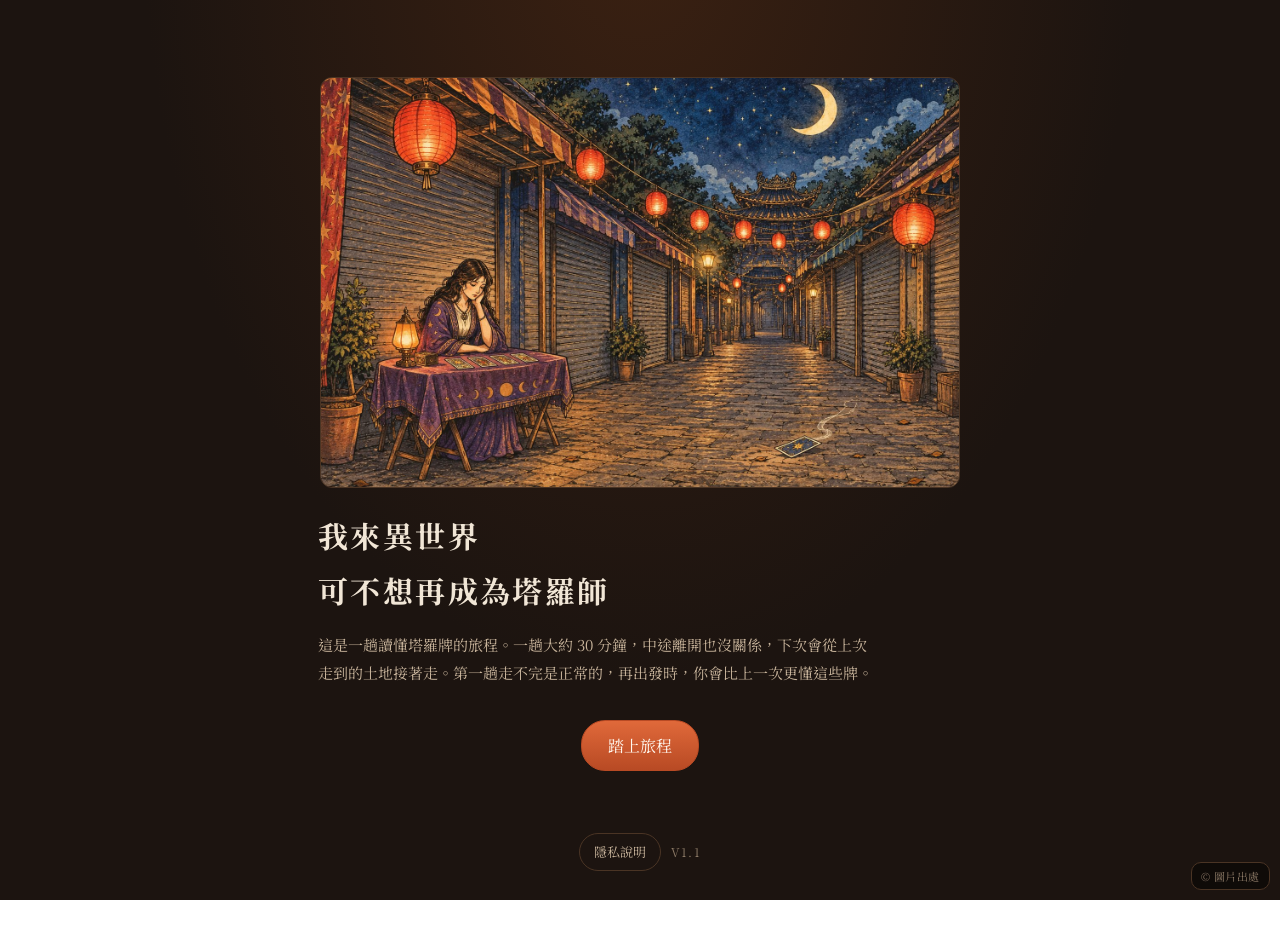
==== commit d65c47ce: "異塔 V1.1：牌在左、人在右的舞台版面 - 事件頁改成舞台：地區封面當背景、依段落換色調，牌立在左邊、在場人物站在右邊 - 宮廷牌角色第一次出場時「牌變成人」，之後直接站上舞台 - 只有綾一個人時，" ====
--- a/story/index.html
+++ b/story/index.html
@@ -369,6 +369,57 @@
 #stage > .btn-row:last-child:has(> .btn:only-child),#stage .outcome > .btn-row:last-child:has(> .btn:only-child){position:sticky;bottom:0;z-index:4;margin-top:auto;padding:16px 0 calc(14px + env(safe-area-inset-bottom));
   background:linear-gradient(180deg,rgba(28,20,16,0),var(--bg) 45%)}
 #stage .outcome > .btn-row:last-child:has(> .btn:only-child){margin-top:22px}
+/* ---------- V1.1 舞台：牌在左、人在右 ---------- */
+.vn-stage{position:relative;aspect-ratio:4/3;overflow:hidden;border-radius:12px;border:1px solid var(--line);background:#120d0a}
+@media (min-width:600px){.vn-stage{aspect-ratio:16/10}}
+.vn-bg{position:absolute;inset:-2%;background:#2a1d14 center 55%/cover no-repeat;filter:brightness(.55) saturate(.8)}
+.vn-stage::after{content:"";position:absolute;inset:0;pointer-events:none;z-index:1;background:linear-gradient(180deg,rgba(0,0,0,.1) 0%,rgba(0,0,0,0) 40%,rgba(8,6,10,.72) 100%)}
+.vn-stage[data-mood=dusk] .vn-bg{filter:brightness(.45) saturate(.7) sepia(.35) hue-rotate(-12deg)}
+.vn-stage[data-mood=dusk]::after{background:linear-gradient(180deg,rgba(90,40,80,.35),rgba(0,0,0,0) 45%,rgba(8,6,10,.75))}
+.vn-stage[data-mood=fog] .vn-bg{filter:brightness(.72) contrast(.6) saturate(.35) blur(1.5px)}
+.vn-stage[data-mood=fog]::after{background:linear-gradient(180deg,rgba(220,230,235,.45),rgba(200,215,225,.22) 55%,rgba(8,10,14,.62))}
+.vn-stage[data-mood=cell] .vn-bg{filter:brightness(.25) saturate(.25) blur(1px)}
+.vn-stage[data-mood=cell]::after{background:radial-gradient(ellipse at 50% 40%,rgba(0,0,0,0) 30%,rgba(0,0,0,.75) 100%),repeating-linear-gradient(90deg,rgba(0,0,0,0) 0 46px,rgba(10,10,14,.55) 46px 54px)}
+.vn-stage[data-mood=snow] .vn-bg{filter:brightness(.7) saturate(.2) contrast(.85)}
+.vn-stage[data-mood=snow]::after{background:radial-gradient(circle,rgba(255,255,255,.85) 0 1.4px,transparent 2px) 0 0/34px 34px,radial-gradient(circle,rgba(255,255,255,.6) 0 1px,transparent 1.6px) 17px 11px/26px 26px,linear-gradient(180deg,rgba(200,215,230,.22),rgba(8,10,14,.62))}
+.vn-stage[data-mood=night] .vn-bg{filter:brightness(.3) saturate(.5) hue-rotate(200deg)}
+.vn-stage[data-mood=night]::after{background:linear-gradient(180deg,rgba(20,30,70,.45),rgba(5,6,14,.72))}
+.vn-stage .card.vn-card{position:absolute;z-index:3;left:6%;bottom:14%;height:60%;width:auto;aspect-ratio:3/5;transform:rotate(-3deg);cursor:zoom-in;
+  transition:left .9s cubic-bezier(.5,0,.2,1),height .9s cubic-bezier(.5,0,.2,1),bottom .9s,transform .9s,box-shadow .6s}
+.vn-stage.duo .card.vn-card{height:50%}
+.vn-stage.solo .card.vn-card,.vn-stage .card.vn-card.enter{left:50%;height:72%;bottom:13%;transform:translateX(-50%)}
+.vn-card .card-cap{bottom:-22px;color:#f3e6cf;text-shadow:0 1px 6px #000}
+.vn-stage .card.vn-card.lit{box-shadow:0 0 0 2px var(--gold),0 0 28px rgba(232,194,122,.65),0 6px 16px rgba(0,0,0,.45)}
+.vn-fig{position:absolute;z-index:2;bottom:0;right:3%;height:96%}
+.vn-fig .sp{display:block;height:100%;width:auto;filter:drop-shadow(0 8px 14px rgba(0,0,0,.55));transition:opacity 1s,transform 1s}
+.vn-fig.pos1{right:30%;height:86%;z-index:1}
+.vn-fig.pos1 .sp{filter:brightness(.85) drop-shadow(0 8px 14px rgba(0,0,0,.55))}
+.vn-fig.wide{height:64%;right:2%}
+.vn-fig.pending .sp,.vn-fig.pending .vn-plate{opacity:0}
+.vn-fig.arrive .sp{animation:vnArrive 1.1s both}
+@keyframes vnArrive{from{opacity:0;transform:scale(.96);filter:brightness(2.2) drop-shadow(0 0 22px rgba(232,194,122,.9))}to{opacity:1;transform:none}}
+.vn-plate{position:absolute;right:4px;bottom:6px;font-size:12px;line-height:1.6;padding:1px 10px;border-radius:12px;background:rgba(12,9,8,.82);border:1px solid var(--line);color:var(--ink);white-space:nowrap;transition:opacity .6s}
+.vn-plate b{color:var(--gold);font-weight:600;margin-right:6px}
+.vn-fig.pos1 .vn-plate{right:auto;left:4px}
+.vn-court{position:absolute;left:50%;bottom:14%;height:62%;aspect-ratio:3/5;transform:translate(-50%,24px);opacity:0;transition:opacity .7s,transform .7s,filter 1s}
+.vn-court img{width:100%;height:100%;object-fit:cover;display:block;border-radius:6px;border:2px solid #c9a774}
+.vn-court.in{opacity:1;transform:translate(-50%,0)}
+.vn-court.glow{filter:brightness(1.35) drop-shadow(0 0 24px rgba(232,194,122,.95))}
+.vn-court.gone{opacity:0;transform:translate(-50%,-6px) scale(1.08);filter:brightness(2.4) blur(5px)}
+.vn-stage::before{content:"";position:absolute;inset:0;z-index:4;pointer-events:none;opacity:0;background:radial-gradient(circle at 75% 55%,rgba(255,236,190,.5),transparent 45%);transition:opacity .6s}
+.vn-stage.flash::before{opacity:1}
+.vn-text{position:relative;margin:22px 0 6px;padding:18px 16px 6px;border:1px solid var(--line);border-radius:12px;background:rgba(255,255,255,.03)}
+.vn-speaker{position:absolute;top:-13px;left:14px;font-size:13px;line-height:24px;padding:0 12px;border-radius:12px;background:var(--bg2);border:1px solid var(--line);color:var(--gold)}
+.meaning-box.merged{display:grid;grid-template-columns:44px minmax(0,1fr);gap:12px;align-items:start}
+.meaning-box.merged .mb-card{width:44px;border-radius:3px;border:1px solid #c9a774;display:block}
+.meaning-box.merged .mb-card.rev{transform:rotate(180deg)}
+.meaning-box.merged b{display:block;color:var(--gold)}
+.mb-att{display:block;color:var(--ink);margin:2px 0}
+.mb-mean{display:block;color:var(--ink2)}
+.hero-fly{position:fixed;z-index:40;object-fit:cover;border-radius:12px;border:1px solid var(--line);pointer-events:none;
+  transition:left .9s cubic-bezier(.5,0,.2,1),top .9s cubic-bezier(.5,0,.2,1),width .9s cubic-bezier(.5,0,.2,1),height .9s cubic-bezier(.5,0,.2,1),border-radius .9s,border-color .9s,transform .9s,filter .9s}
+.ver{font-size:12px;color:var(--muted);align-self:center;letter-spacing:.1em}
+@media (prefers-reduced-motion:reduce){.vn-stage .card.vn-card,.vn-court,.vn-fig .sp{transition:none}.vn-fig.arrive .sp{animation:none}}
 </style>
 </head>
 <body>
@@ -388,7 +439,8 @@
   <div class="btn-row"><button class="btn primary" id="confirm-yes">清除</button><button class="btn ghost" id="confirm-no">取消</button></div></div></div>
 <script>
 // ================================================================
-// 版本開關：試玩版與正式版 v1.0 用同一份程式。
+// 版本開關：試玩版與正式版 V1.1 用同一份程式。
+const VERSION = "V1.1";
 // 正式版只改兩處：這一行改成 false，<title> 拿掉「試玩版：」。
 // 試玩版：章節選單一開始就開放、顯示測試工具；正式版：真結局後才開放章節選單。
 const DEMO = false;
@@ -2265,11 +2317,9 @@
 
 function markMet(text, box) {
   C.people.forEach(pp => {
-    if (text.includes(pp.name) && !progress.met[pp.name]) {
-      progress.met[pp.name] = true; saveProgress();
-      if (box) box.appendChild(el("div", "meet", `<span class="meet-label">人物登場</span><b>${pp.name}</b>　${pp.tag}`));
-      const t = $("#toast"); t.textContent = `新人物：${pp.name}`; t.classList.remove("show"); void t.offsetWidth; t.classList.add("show");
-    }
+    if (!text.includes(pp.name)) return;
+    if (curStage) curStage.meet(pp.name);
+    noteMet(pp.name);
   });
 }
 
@@ -2310,7 +2360,7 @@
   INTRO.forEach(x => intro.appendChild(el("p", null, x)));
   s.appendChild(intro);
   const jr = el("div", "btn-row journey-box");
-  jr.appendChild(continueBtn("踏上旅程", startJourney));
+  jr.appendChild(continueBtn("踏上旅程", () => enterJourney(hero)));
   if (hasEnded()) jr.appendChild(atlasButton());
   const saved = loadJourney();
   if (saved && saved.idx > 0 && saved.idx < journeyOrder().length) {
@@ -2322,6 +2372,7 @@
     if (hasEnded()) foot0.appendChild(btnGhost("回憶牆", showWall, "small"));
     if ((hasEnded() || BETA) && FEEDBACK_PAGE) foot0.appendChild(btnGhost("給作者回饋", () => showFeedback(showHome), "small"));
     foot0.appendChild(btnGhost("隱私說明", () => showPrivacy(showHome), "small"));
+    foot0.appendChild(el("span", "ver", VERSION));
     s.appendChild(foot0);
     return;
   }
@@ -2345,6 +2396,7 @@
   if (hasEnded()) foot.appendChild(btnGhost("回憶牆", showWall, "small"));
   if ((hasEnded() || BETA) && FEEDBACK_PAGE) foot.appendChild(btnGhost("給作者回饋", () => showFeedback(showHome), "small"));
   foot.appendChild(btnGhost("隱私說明", () => showPrivacy(showHome), "small"));
+  foot.appendChild(el("span", "ver", VERSION));
   s.appendChild(foot);
 }
 
@@ -2495,10 +2547,8 @@
   const id = flip ? id0 + "2" : id0;
   if (run.trail) run.trail.push({ code, up });
   const s = stage();
-  s.appendChild(el("div", "step-label", where));
-  const wrap = el("div", "event");
-  wrap.appendChild(cardFace(code, up));
-  const txt = el("div", "event-text");
+  const sg = sceneStage(s, { code, up, label: where, castKey: id0, mood: MOOD[where] });
+  const txt = sg.txt;
   let opening = pickOpen(ev);
   if (code === C.endCode && run.choice && C.lastPrefix[run.choice]) opening = C.lastPrefix[run.choice] + opening;
   txt.appendChild(el("p", "narr", opening + ev.body));
@@ -2507,8 +2557,7 @@
   const solved = !!progress.solved[id];
   if (solved) txt.appendChild(el("p", "dejavu", "（這件事，綾已經懂了。）"));
   else if (flip || progress.seen[id]) txt.appendChild(el("p", "dejavu", ev.dejavu));
-  wrap.appendChild(txt);
-  s.appendChild(wrap);
+  sg.speaker();
   // 第一次遇到逆位時，說明一次就好
   if (!up && !tipSeen("rev")) {
     s.appendChild(el("p", "tip-box", "這張牌是<b>逆位</b>：牌倒過來出現。逆位通常代表這張牌的力量卡住了、不夠，或是用過頭了。"));
@@ -2540,16 +2589,15 @@
       out.appendChild(el("p", "narr", resText));
       markMet(resText, out);
       extraLines.forEach(t => { out.appendChild(el("p", "narr", t)); markMet(t, out); });
-      // 這個行動背後的涵義
-      if (o.att) out.appendChild(el("p", "attitude", o.att));
-      // 選完之後才揭曉牌意：不提前給答案，但每一次都學得到
-      const mm = CARD_MEANING[code];
-      if (mm) out.appendChild(el("div", "meaning-box", `<b>${C.cardNames[code] || nameOf(code)}・${up ? "正位" : "逆位"}</b>${mm[up ? 0 : 1]}`));
+      // 選完之後：做法＋牌意合成一個框（選錯也顯示），舞台上的牌亮起來
+      sg.revealAll();
+      sg.light();
+      out.appendChild(meaningBox(code, up, o.att));
       if (gain) out.appendChild(el("div", "gain", `${C.meter} +1`));
       else if (o.s === 1) out.appendChild(el("div", "gain muted", "已經懂了，不再加分"));
       out.appendChild(el("div", "btn-row")).appendChild(continueBtn());
       updateHud();
-      out.scrollIntoView({ behavior: "smooth", block: "nearest" });
+      (sg.busy || Promise.resolve()).then(() => out.scrollIntoView({ behavior: "smooth", block: "nearest" }));
     };
     opts.appendChild(b);
   });
@@ -2567,22 +2615,21 @@
   const R2 = r2Data();
   if (run.trail) run.trail.push({ code, up: true });
   const s = stage();
-  s.appendChild(el("div", "step-label major-label", "主線"));
-  const wrap = el("div", "event");
-  wrap.appendChild(cardFace(code, true));
-  const txt = el("div", "event-text");
+  const key = `${C.id}:${code}`;
+  const sg = sceneStage(s, { code, up: true, label: "主線", castKey: key, major: true, mood: MOOD[key] });
+  const txt = sg.txt;
   if (R2 && R2.pre) pastParas(R2.pre[code], txt);
   txt.appendChild(el("p", "narr", m.text));
   markMet(m.text, txt);
-  wrap.appendChild(txt);
-  s.appendChild(wrap);
   const finish = () => { m.reset.forEach(c => run.flags[c] = "normal"); next(); };
   const line = majorLine(m);
 
   if (!m.choice || m.lineBefore) {
     if (line) { txt.appendChild(el("p", "narr", line)); markMet(line, txt); }
   }
+  sg.speaker();
   if (!m.choice) {
+    sg.revealAll();
     s.appendChild(el("div", "btn-row")).appendChild(continueBtn("繼續", finish));
     return;
   }
@@ -2594,6 +2641,7 @@
       opts.querySelectorAll("button").forEach(x => { x.disabled = true; if (x !== b) x.classList.add("faded"); });
       b.classList.add("picked");
       run.choice = o.key;
+      sg.revealAll();
       const tail = m.after + (m.lineBefore ? "" : line) + (R2 && R2.majorTail && R2.majorTail[code] || "") + m.end;
       out.appendChild(el("p", "narr", o.res));
       out.appendChild(el("p", "narr", tail));
@@ -2904,15 +2952,12 @@
   s.appendChild(row);
 }
 
-function majorScene(code, label) {
+function majorScene(code, label, key) {
   const s = stage();
-  s.appendChild(el("div", "step-label major-label", label || "終章"));
-  const wrap = el("div", "event");
-  wrap.appendChild(cardFace(code, true));
-  const txt = el("div", "event-text");
-  wrap.appendChild(txt);
-  s.appendChild(wrap);
-  return { s, txt };
+  const k = key || `${C.id}:${code}`;
+  const sg = sceneStage(s, { code, up: true, label: label || "終章", castKey: k, major: true, mood: MOOD[k] });
+  setTimeout(() => { if (curStage === sg) sg.revealAll(); }, 1400);
+  return { s, txt: sg.txt, sg };
 }
 
 function startFinale(testAll) {
@@ -2932,7 +2977,7 @@
 
 function showWheel(lit, all) {
   const w = FINALE.wheel;
-  const { s, txt } = majorScene(w.code, "回到懸崖");
+  const { s, txt } = majorScene(w.code, "回到懸崖", "finale:wheel");
   txt.appendChild(el("p", "narr", w.text));
   const unlit = toolStatus().filter(t => !lit.some(x => x.ch === t.ch)).map(t => t.land).join("和");
   let line = all ? w.all : lit.length ? w.some.replace("{lit}", lit.map(t => t.tool).join("、")).replace("{unlit}", unlit) : w.none;
@@ -2941,7 +2986,7 @@
 }
 
 function showLoop(st) {
-  const { s, txt } = majorScene("M10", "輪迴");
+  const { s, txt } = majorScene("M10", "輪迴", "finale:loop");
   txt.appendChild(el("p", "narr", FINALE.wheel.loop));
   const box = el("div", "ending half");
   box.appendChild(el("p", "narr", "還沒醒的土地：" + st.filter(t => !t.awake).map(t => `${t.land}（${t.tool}）`).join("、")));
@@ -3215,6 +3260,7 @@
 function rulesPanel(ch) {
   const info = el("div", "panel");
   info.innerHTML = `<p>進入${ch.title}時，會先抽兩張牌：旅程的起點與終點。之後每段路都要從洗好的牌裡抽牌。</p>
+    ${ch.id === "chiyuan" ? "<p>這片大陸上的人，多半就是宮廷牌裡的人物。第一次遇見某個人時，牌會變成那個人。</p>" : ""}
     <p>每件事有三種做法。選中符合這張牌牌意的那一種，<b>${ch.meter}</b>就會 +1。${ch.meter}跨輪累積，到 ${THRESHOLD}，${ch.tool}就會醒來。同一件事只在第一次做對時加分。</p>`;
   return info;
 }
@@ -4119,6 +4165,226 @@
   s.appendChild(row);
 }
 
+
+// ================================================================
+// V1.1 舞台：牌在左、人在右（視覺小說式）
+// 立繪一律用固定檔名放在 img/sprite/，換圖只要覆蓋同名檔案，不用改程式。
+// ================================================================
+const SPRITE_DIR = "img/sprite/";
+// 不是宮廷牌的人物（沒有出現在圖鑑裡）
+const NPC = {
+  "毛球": { file: "npc_maoqiu", tag: "白色的小狗" },
+  "姑娘": { file: "npc_guniang", tag: "漁鋪家的姑娘" },
+  "大嬸": { file: "npc_auntie", tag: "漁鋪的大嬸" },
+  "老婦人": { file: "npc_sheepwoman", tag: "拉著羊繩的老婦人" },
+  "分糧的老婦人": { file: "npc_grainwoman", name: "老婦人", tag: "排在最後面的老婦人" },
+  "牧羊人": { file: "npc_shepherds", tag: "鄰谷的牧羊人", wide: true },
+  "長老": { file: "npc_elder", name: "牧羊人長老", tag: "井邊的長老" },
+  "獄卒": { file: "npc_jailer", tag: "風城的獄卒" }
+};
+// 宮廷牌名稱 → 牌的代碼（W11…P14），「牌變成人」時用
+const COURT_CODE = {};
+["W", "C", "S", "P"].forEach(su => ["11", "12", "13", "14"].forEach(rk => { COURT_CODE[SUIT_NAME[su] + RANK_NAME[rk]] = su + rk; }));
+function personInfo(name) {
+  for (const ch of MENU) {
+    const pp = (ch.people || []).find(p => p.name === name);
+    if (pp && PORTRAIT_FILE[pp.card]) return { name, tag: pp.tag, card: pp.card, file: PORTRAIT_FILE[pp.card], code: COURT_CODE[pp.card] || null, ch };
+  }
+  const n = NPC[name];
+  return n ? { name: n.name || name, tag: n.tag, file: n.file, wide: !!n.wide, code: null } : null;
+}
+
+// 每一頁在場的人（最多兩位，第一位站最右邊）。沒有列出＝只有綾一個人，牌站到舞台中央。
+const CAST = {
+  // 赤原
+  W01U: ["丈"], W01R: ["丈"], W02U: ["赤城", "丈"], W02R: ["赤城", "丈"],
+  W04U: ["葵"], W04R: ["葵"], W05U: ["烈風", "丈"], W05R: ["烈風"],
+  W03U: ["赤城"], W03R: ["赤城", "丈"], W07U: ["老婦人"], W07R: ["老婦人"],
+  W08U: ["烈風", "丈"], W08R: ["丈", "烈風"], W06U: ["牧羊人"], W06R: ["烈風"],
+  W09U: ["丈"], W09R: ["丈"], W10U: ["赤城"], W10R: ["赤城"],
+  "chiyuan:M04": ["赤城"], "chiyuan:M08": ["赤城"], "chiyuan:M14": ["長老", "赤城"],
+  // 澄湖
+  C01U: ["蓮"], C01R: ["蓮"], C02U: ["羅蘭", "姑娘"], C02R: ["姑娘", "羅蘭"],
+  C03U: ["蓮", "大嬸"], C03R: ["蓮"], C06U: ["蓮"], C06R: ["蓮"],
+  C04U: ["蓮"], C04R: ["姑娘"], C05U: ["姑娘"], C05R: ["姑娘"],
+  C08U: ["白浪"], C08R: ["白浪"], C10U: ["百合"], C10R: ["羅蘭", "姑娘"],
+  "chenghu:M07": ["羅蘭", "姑娘"], "chenghu:M13": ["白浪"],
+  // 風城
+  S01U: ["青鳶"], S01R: ["青鳶"], S02U: ["青鳶"], S02R: ["青鳶"],
+  S05U: ["疾矢"], S05R: ["疾矢"], S07U: ["青鳶"], S07R: ["青鳶"],
+  S03U: ["獄卒"], S08R: ["青鳶"], S04R: ["蝶"],
+  S06U: ["蝶", "青鳶"], S06R: ["蝶", "青鳶"], S10U: ["疾矢"], S10R: ["疾矢"],
+  "fengcheng:M06": ["疾矢", "青鳶"], "fengcheng:M11": ["衡主", "蝶"], "fengcheng:M17": ["蝶"],
+  // 金穗谷
+  P01U: ["桑娘"], P01R: ["桑娘"], P02R: ["桑娘", "巴農"], P03U: ["穗兒"],
+  P07U: ["巴農"], P07R: ["巴農"], P05U: ["分糧的老婦人"], P08U: ["穗兒"], P08R: ["穗兒"],
+  P06U: ["桑娘", "分糧的老婦人"], P09U: ["桑娘", "豐谷"], P09R: ["穗兒"],
+  P10U: ["豐谷", "穗兒"], P10R: ["豐谷", "穗兒"],
+  "jinsui:M05": ["穗兒"], "jinsui:M15": ["豐谷"],
+  // 序章、終章：大牌是人就讓人出來；代表心境的大牌由牌獨佔畫面
+  "prologue:M00": ["毛球"], "prologue:M01": ["老人"], "prologue:M02": ["老婆婆"],
+  "finale:wheel": ["老人"], "finale:M03": ["老婆婆"], "finale:M19": ["毛球"],
+  "finale:M20": ["老婆婆"], "finale:M21": ["老婆婆", "老人"]
+};
+// 背景：同一張地區封面，依段落換色調
+const MOOD = {
+  "出征路上": "dusk", "對峙之後": "dusk", "等待": "dusk", "霧中": "fog", "牢裡": "cell",
+  "入冬": "snow", "雪停之後": "snow",
+  "chiyuan:M08": "dusk", "chiyuan:M14": "dusk", "chenghu:M18": "fog", "chenghu:M13": "fog",
+  "fengcheng:M06": "night", "fengcheng:M17": "night", "jinsui:M15": "snow", "jinsui:M09": "snow",
+  "finale:M16": "night", "finale:M12": "night", "finale:loop": "night"
+};
+let curStage = null;
+const wait = (ms) => new Promise(r => setTimeout(r, matchMedia("(prefers-reduced-motion: reduce)").matches ? 20 : ms));
+
+function sceneStage(s, opt) {
+  const { code, up, label, castKey, major, mood } = opt;
+  s.appendChild(el("div", "step-label" + (major ? " major-label" : ""), label));
+  const names = (CAST[castKey] || []).filter(n => personInfo(n));
+  const st = el("div", "vn-stage" + (names.length ? "" : " solo") + (names.length > 1 ? " duo" : ""));
+  st.dataset.mood = mood || "";
+  const bg = el("div", "vn-bg");
+  const src = coverSrc(C);
+  if (src) bg.style.backgroundImage = `url(${src})`;
+  st.appendChild(bg);
+  const card = cardFace(code, up);
+  card.classList.add("vn-card", "enter");
+  card.setAttribute("role", "button");
+  card.setAttribute("aria-label", "放大這張牌");
+  st.appendChild(card);
+  const figs = {};
+  names.slice(0, 2).forEach((n, i) => {
+    const info = personInfo(n);
+    const fig = el("div", "vn-fig pos" + i + (info.wide ? " wide" : ""));
+    fig.innerHTML = `<img class="sp" src="${SPRITE_DIR}${info.file}.webp" alt="${info.name}" draggable="false">`;
+    const plate = el("div", "vn-plate", `<b>${info.name}</b>${info.code ? info.card : info.tag}`);
+    fig.appendChild(plate);
+    const pending = !!(info.ch && info.ch === C && C.people.some(p => p.name === n) && !progress.met[n]);
+    if (pending) fig.classList.add("pending");
+    st.appendChild(fig);
+    figs[n] = { fig, info, pending };
+  });
+  s.appendChild(st);
+  const txt = el("div", "vn-text");
+  s.appendChild(txt);
+  const t0 = Date.now();
+  requestAnimationFrame(() => requestAnimationFrame(() => card.classList.remove("enter")));
+  const api = {
+    st, txt, card, code, up, revealed: false,
+    // 第一次遇見：宮廷牌先浮出來，再變成人；其他人物直接淡入
+    busy: null,
+    meet(n) {
+      const f = figs[n];
+      if (!f || !f.pending) return api.busy;
+      f.pending = false;
+      api.busy = (async () => {
+        const delay = Math.max(0, 1000 - (Date.now() - t0));
+        if (delay) await wait(delay);
+        if (curStage !== api) return;
+        // 舞台不在畫面裡時，先捲回來，讓玩家看得到這一刻
+        const hudH = ($("#hud") && $("#hud").offsetHeight) || 0;
+        const r = st.getBoundingClientRect();
+        if (r.top < hudH || r.bottom > window.innerHeight) {
+          window.scrollTo({ top: window.scrollY + r.top - hudH - 12, behavior: "smooth" });
+          await wait(600);
+        }
+        if (f.info.code) {
+          const c = el("div", "vn-court", `<img src="img/cards/${f.info.code}.jpg" alt="${f.info.card}">`);
+          f.fig.appendChild(c);
+          await wait(40); c.classList.add("in");
+          await wait(1000); c.classList.add("glow");
+          await wait(800);
+          st.classList.add("flash");
+          c.classList.add("gone");
+          f.fig.classList.remove("pending");
+          f.fig.classList.add("arrive");
+          await wait(800);
+          st.classList.remove("flash");
+          c.remove();
+        } else {
+          f.fig.classList.remove("pending");
+          f.fig.classList.add("arrive");
+        }
+      })();
+      return api.busy;
+    },
+    // 選完之後，還沒現身的人也出來（名牌已經寫了名字，就一起記進圖鑑）
+    revealAll() {
+      Object.keys(figs).forEach(n => {
+        if (!figs[n].pending) return;
+        if (C.people.some(p => p.name === n)) noteMet(n);
+        api.meet(n);
+      });
+    },
+    // 只有一個人、而且已經認識時，對話框掛他的名牌
+    speaker() {
+      const ns = Object.keys(figs);
+      if (ns.length !== 1 || figs[ns[0]].pending || !txt.textContent.includes("「")) return;
+      txt.prepend(el("span", "vn-speaker", figs[ns[0]].info.name));
+    },
+    light() { card.classList.add("lit"); api.revealed = true; }
+  };
+  card.onclick = () => zoomStageCard(code, up, api.revealed);
+  curStage = api;
+  return api;
+}
+function zoomStageCard(code, up, revealed) {
+  const major = code.startsWith("M");
+  const name = (C && C.cardNames && C.cardNames[code]) || nameOf(code);
+  const m = CARD_MEANING[code];
+  openZoom(`<div class="zoom-card${up ? "" : " rev"}"><img src="img/cards/${code}.jpg" alt="${name}"></div>`
+    + `<div class="zoom-body"><h3>${name}</h3><div class="zoom-sub">${major ? "大牌" : up ? "正位" : "逆位"}</div>`
+    + (revealed && m ? `<div class="zoom-sec">牌意</div><p>${m[up ? 0 : 1]}</p>` : (m ? `<p class="zoom-not">選完之後，再來看這張牌在說什麼。</p>` : ""))
+    + `</div>`);
+}
+function noteMet(name) {
+  if (progress.met[name]) return;
+  progress.met[name] = true; saveProgress();
+  const t = $("#toast"); t.textContent = `圖鑑新增：${name}`; t.classList.remove("show"); void t.offsetWidth; t.classList.add("show");
+}
+// 選完之後的說明：做法＋牌意合成一個框
+function meaningBox(code, up, att) {
+  const name = (C.cardNames && C.cardNames[code]) || nameOf(code);
+  const mm = CARD_MEANING[code];
+  const box = el("div", "meaning-box merged");
+  box.innerHTML = `<img class="mb-card${up ? "" : " rev"}" src="img/cards/${code}.jpg" alt="">`
+    + `<div><b>${name}・${up ? "正位" : "逆位"}</b>`
+    + (att ? `<span class="mb-att">你的做法：${att}</span>` : "")
+    + (mm ? `<span class="mb-mean">${mm[up ? 0 : 1]}</span>` : "") + `</div>`;
+  return box;
+}
+
+// 首頁 → 楔子：夜市圖不換，從首頁的位置平滑移到楔子的位置
+function enterJourney(hero) {
+  const reduce = matchMedia("(prefers-reduced-motion: reduce)").matches;
+  if (!hero || reduce || !hero.complete) return startJourney();
+  const r0 = hero.getBoundingClientRect();
+  const fly = hero.cloneNode();
+  fly.className = "hero-fly";
+  Object.assign(fly.style, { left: r0.left + "px", top: r0.top + "px", width: r0.width + "px", height: r0.height + "px" });
+  document.body.appendChild(fly);
+  const stg = $("#stage");
+  stg.style.opacity = "0";
+  const withWedge = journeyCount() === 0;
+  startJourney();
+  requestAnimationFrame(() => requestAnimationFrame(() => {
+    const im = withWedge && document.querySelector(".ws-top img");
+    fly.classList.add("go");
+    if (im) {
+      const r1 = im.getBoundingClientRect();
+      Object.assign(fly.style, { left: r1.left + "px", top: r1.top + "px", width: r1.width + "px", height: r1.height + "px", borderRadius: "0px", borderColor: "transparent" });
+    } else {
+      Object.assign(fly.style, { transform: "scale(1.12)", filter: "brightness(.15)" });
+    }
+    setTimeout(() => {
+      stg.style.transition = "opacity .5s";
+      stg.style.opacity = "1";
+      fly.style.transition = "opacity .5s";
+      fly.style.opacity = "0";
+      setTimeout(() => { fly.remove(); stg.style.transition = ""; }, 520);
+    }, 900);
+  }));
+}
 </script>
 <button id="credit-tag" type="button">© 圖片出處</button>
 <div id="credits"><div class="box">
